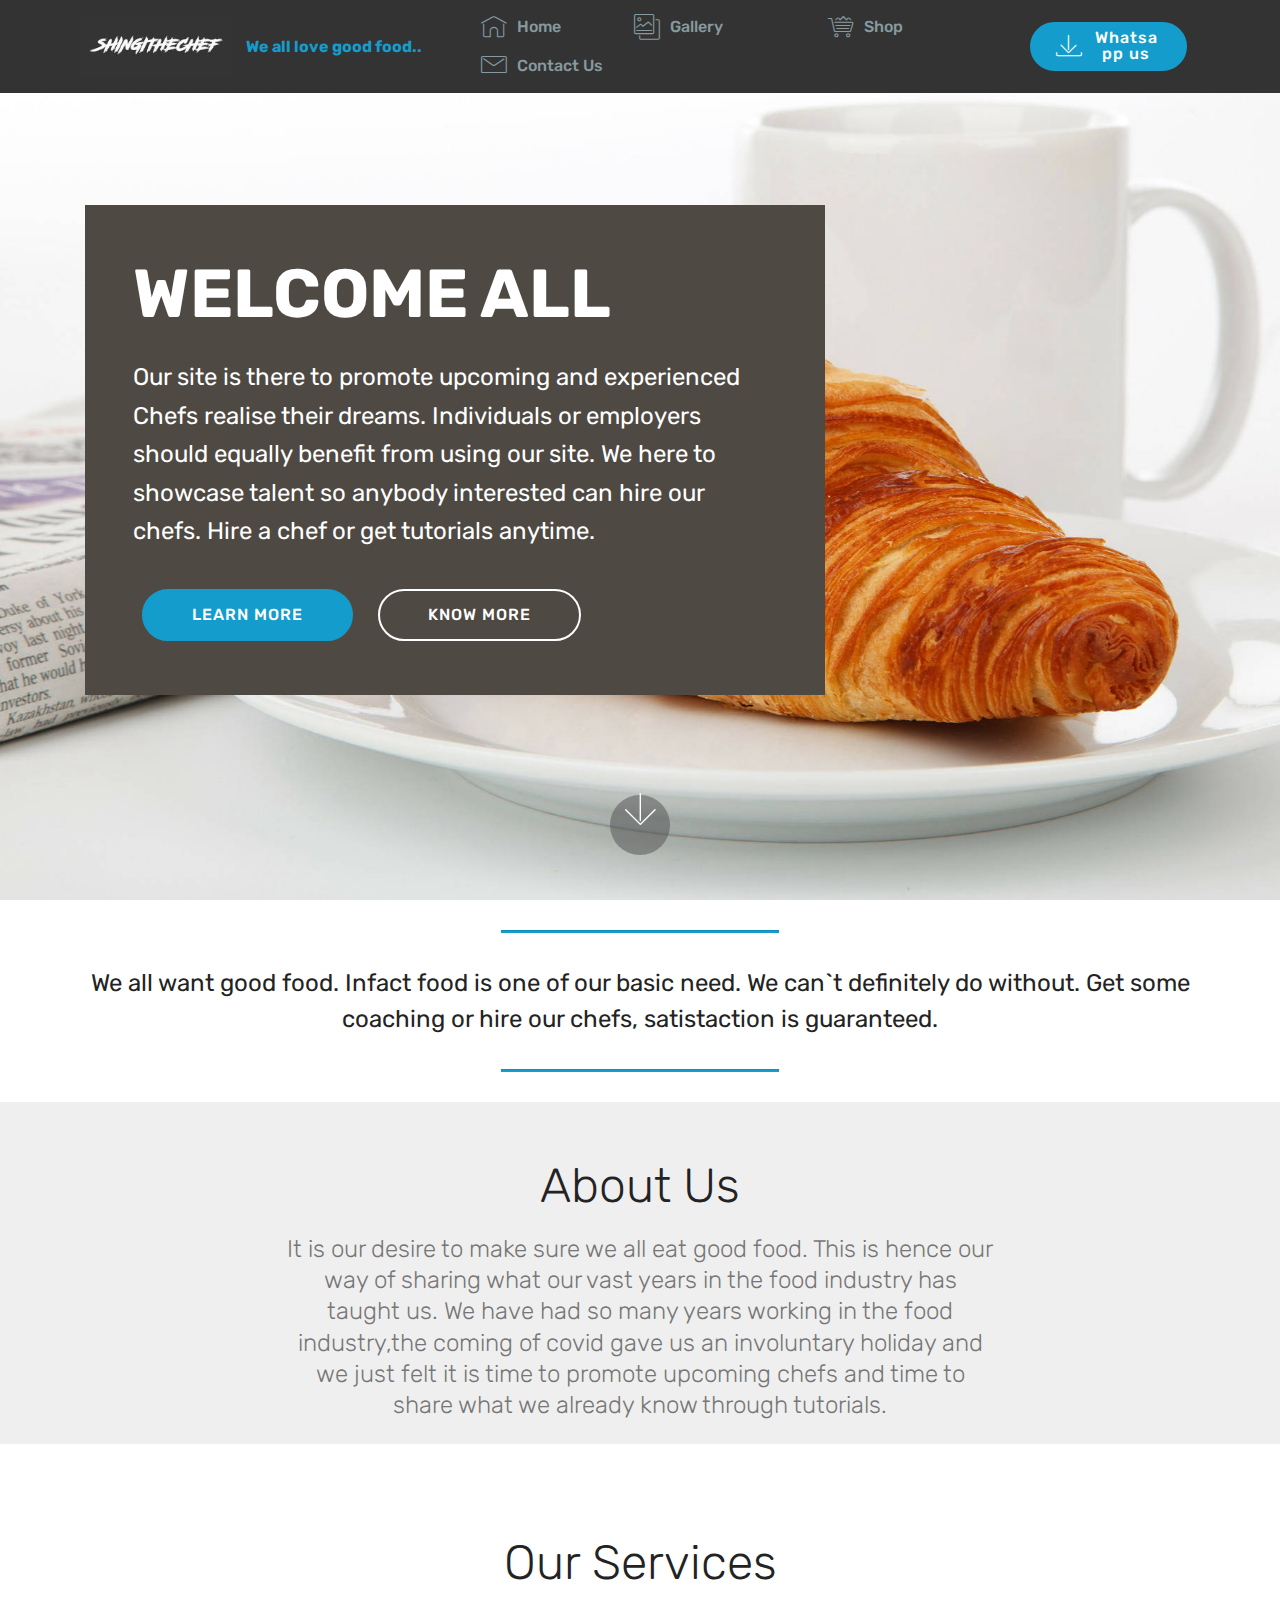
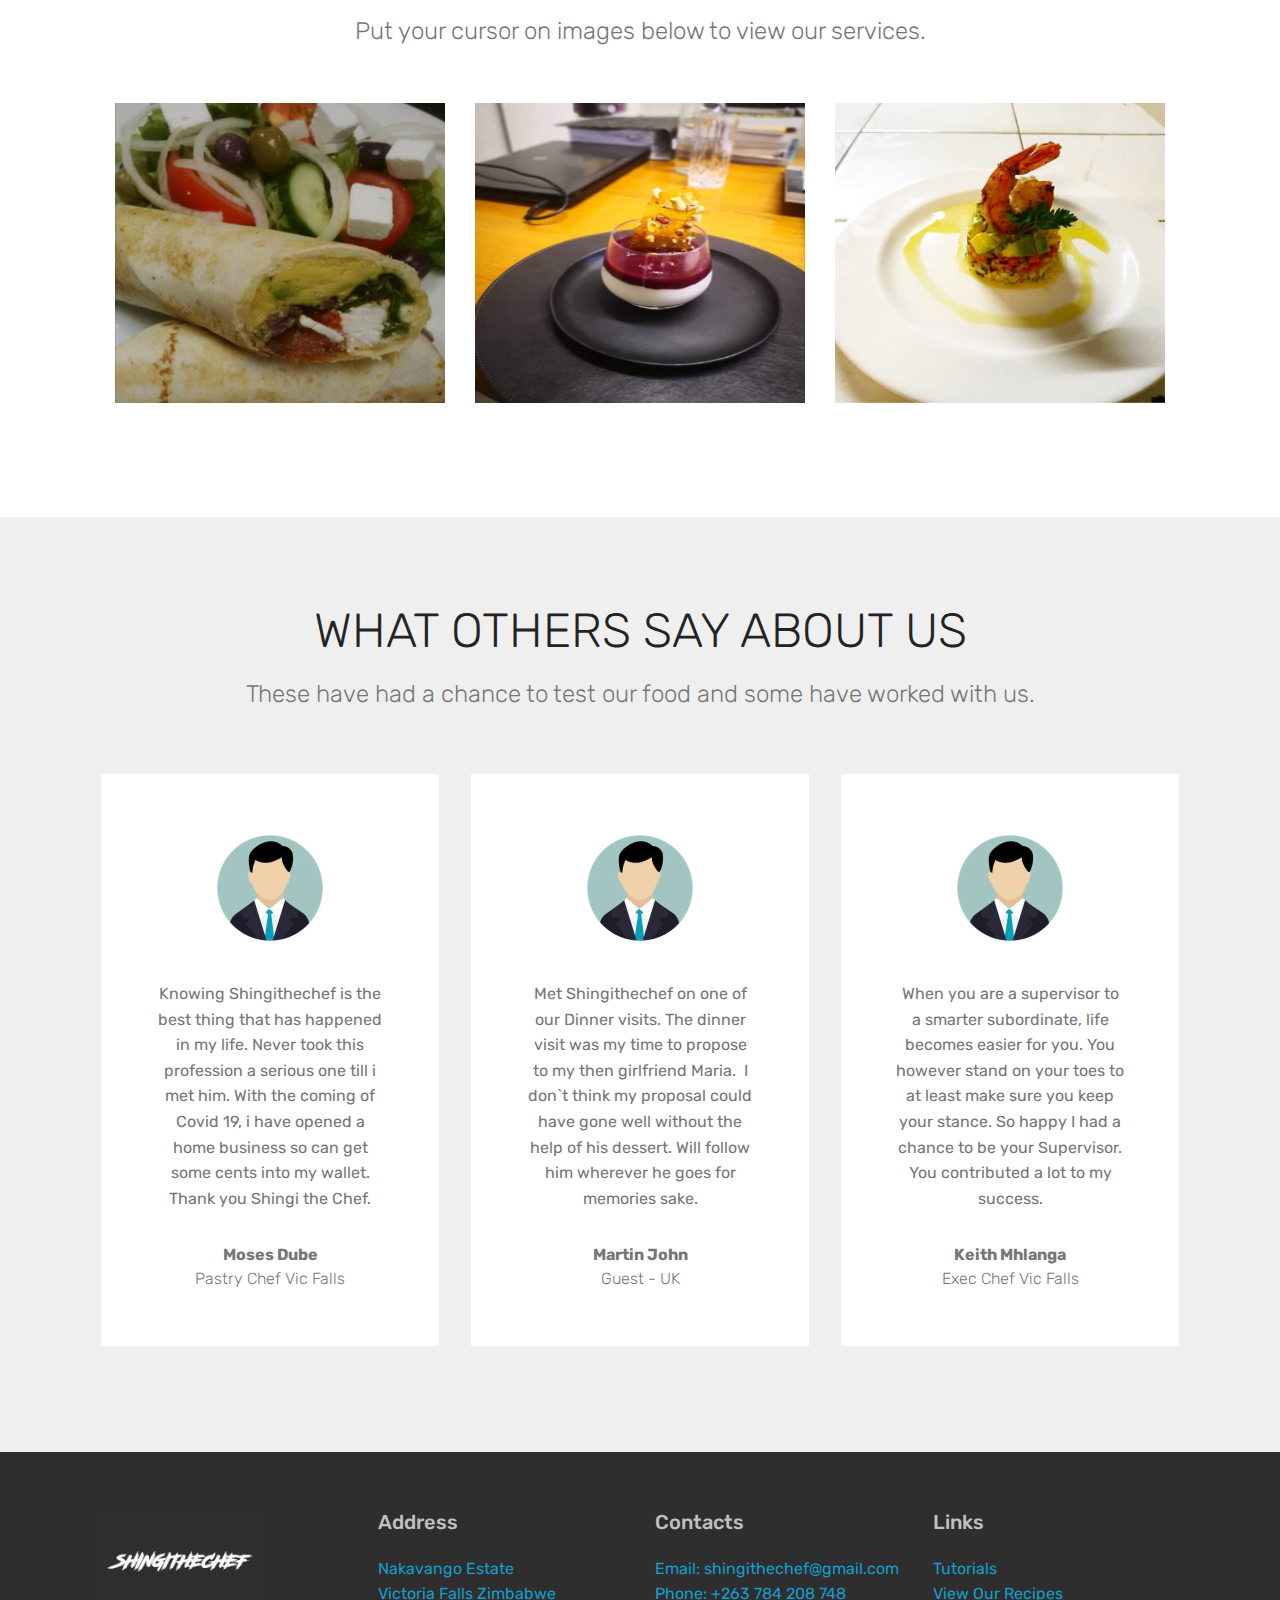
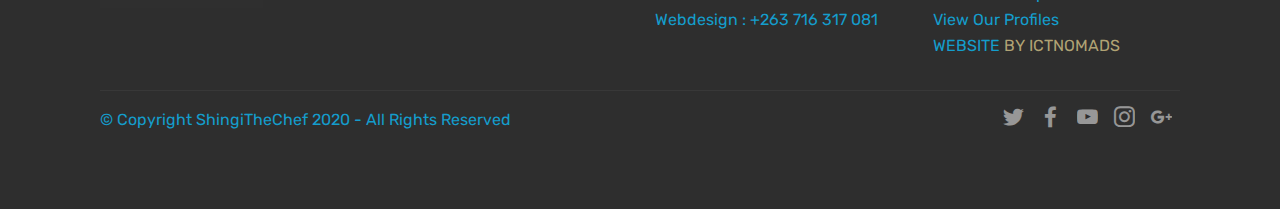
==== index.html @ fac92651 "create github pages" ====
<!DOCTYPE html>
<html  >
<head>
  <!-- Site made with Mobirise Website Builder v4.12.3, https://mobirise.com -->
  <meta charset="UTF-8">
  <meta http-equiv="X-UA-Compatible" content="IE=edge">
  <meta name="generator" content="Mobirise v4.12.3, mobirise.com">
  <meta name="viewport" content="width=device-width, initial-scale=1, minimum-scale=1">
  <link rel="shortcut icon" href="assets/images/logd-212x84.jpg" type="image/x-icon">
  <meta name="description" content="main">
  
  
  <title>Home</title>
  <link rel="stylesheet" href="assets/web/assets/mobirise-icons/mobirise-icons.css">
  <link rel="stylesheet" href="assets/bootstrap/css/bootstrap.min.css">
  <link rel="stylesheet" href="assets/bootstrap/css/bootstrap-grid.min.css">
  <link rel="stylesheet" href="assets/bootstrap/css/bootstrap-reboot.min.css">
  <link rel="stylesheet" href="assets/socicon/css/styles.css">
  <link rel="stylesheet" href="assets/tether/tether.min.css">
  <link rel="stylesheet" href="assets/dropdown/css/style.css">
  <link rel="stylesheet" href="assets/theme/css/style.css">
  <link rel="preload" as="style" href="assets/mobirise/css/mbr-additional.css"><link rel="stylesheet" href="assets/mobirise/css/mbr-additional.css" type="text/css">
  
  
  
</head>
<body>
  <section class="menu cid-s6QiMlqOmC" once="menu" id="menu1-0">

    

    <nav class="navbar navbar-expand beta-menu navbar-dropdown align-items-center navbar-fixed-top navbar-toggleable-sm">
        <button class="navbar-toggler navbar-toggler-right" type="button" data-toggle="collapse" data-target="#navbarSupportedContent" aria-controls="navbarSupportedContent" aria-expanded="false" aria-label="Toggle navigation">
            <div class="hamburger">
                <span></span>
                <span></span>
                <span></span>
                <span></span>
            </div>
        </button>
        <div class="menu-logo">
            <div class="navbar-brand">
                <span class="navbar-logo">
                    <a href="https://www.facebook.com/pg/ShingiTheChef/posts/">
                         <img src="assets/images/logd-212x84.jpg" alt="Mobirise" title="" style="height: 3.8rem;">
                    </a>
                </span>
                <span class="navbar-caption-wrap"><a class="navbar-caption text-primary display-4" href="https://mobirise.co">We all love good food..</a></span>
            </div>
        </div>
        <div class="collapse navbar-collapse" id="navbarSupportedContent">
            <ul class="navbar-nav nav-dropdown" data-app-modern-menu="true"><li class="nav-item"><a class="nav-link link text-warning display-4" href="index.html"><span class="mbri-home mbr-iconfont mbr-iconfont-btn"></span>Home &nbsp; &nbsp; &nbsp; &nbsp; &nbsp; &nbsp;&nbsp;</a></li><li class="nav-item"><a class="nav-link link text-warning display-4" href="Gallery.html"><span class="mbri-photos mbr-iconfont mbr-iconfont-btn"></span>Gallery &nbsp; &nbsp; &nbsp; &nbsp; &nbsp; &nbsp; &nbsp; &nbsp; &nbsp; &nbsp;&nbsp;</a></li><li class="nav-item">
                    <a class="nav-link link text-warning display-4" href="Shop.html"><span class="mbri-cart-full mbr-iconfont mbr-iconfont-btn"></span>
                        Shop &nbsp; &nbsp; &nbsp; &nbsp; &nbsp; &nbsp; &nbsp; &nbsp; &nbsp; &nbsp;&nbsp;</a>
                </li><li class="nav-item">
                    <a class="nav-link link text-warning display-4" href="Contact Us.html"><span class="mbri-letter mbr-iconfont mbr-iconfont-btn"></span>
                        Contact Us</a>
                </li></ul>
            <div class="navbar-buttons mbr-section-btn"><a class="btn btn-sm btn-primary display-4" href="https://wa.me/+263784208748">
                    <span class="mbri-save mbr-iconfont mbr-iconfont-btn "></span>Whatsapp us</a></div>
        </div>
    </nav>
</section>

<section class="engine"><a href="https://mobirise.info/e">how to make a website</a></section><section class="header10 cid-s6Qj3INi2O mbr-fullscreen mbr-parallax-background" id="header10-1">

    

    

    <div class="container">
        <div class="media-container-column mbr-white p-5 align-left col-lg-8 col-md-10">
            <h1 class="mbr-section-title mbr-bold pb-3 mbr-fonts-style display-1">WELCOME ALL</h1>
            
            <p class="mbr-text pb-3 mbr-fonts-style display-5">Our site is there to promote upcoming and experienced Chefs realise their dreams. Individuals or employers should equally benefit from using our site. We here to showcase talent so anybody interested can hire our chefs. Hire a chef or get tutorials anytime.</p>
            <div class="mbr-section-btn"><a class="btn btn-md btn-primary display-4" href="https://www.facebook.com/pg/ShingiTheChef/posts/" target="_blank">LEARN MORE</a>
                <a class="btn btn-md btn-white-outline display-4" href="https://www.instagram.com/p/BvpCIepAfp1/" target="_blank">KNOW MORE</a></div>
        </div>
    </div>

    <div class="mbr-arrow hidden-sm-down" aria-hidden="true">
        <a href="#next">
            <i class="mbri-down mbr-iconfont"></i>
        </a>
    </div>
</section>

<section class="mbr-section article content9 cid-s6QjrTkwqu" id="content9-3">
    
     

    <div class="container">
        <div class="inner-container" style="width: 100%;">
            <hr class="line" style="width: 25%;">
            <div class="section-text align-center mbr-fonts-style display-5">
                    We all want good food. Infact food is one of our basic need. We can`t definitely do without. Get some coaching or hire our chefs, satistaction is guaranteed.</div>
            <hr class="line" style="width: 25%;">
        </div>
        </div>
</section>

<section class="mbr-section content4 cid-s70zQLQ8ia" id="content4-1c">

    

    <div class="container">
        <div class="media-container-row">
            <div class="title col-12 col-md-8">
                <h2 class="align-center pb-3 mbr-fonts-style display-2">About Us</h2>
                <h3 class="mbr-section-subtitle align-center mbr-light mbr-fonts-style display-5">It is our desire to make sure we all eat good food. This is hence our way of sharing what our vast years in the food industry has taught us. We have had so many years working in the food industry,the coming of covid gave us an involuntary holiday and we just felt it is time to promote upcoming chefs and time to share what we already know through tutorials.</h3>
                
            </div>
        </div>
    </div>
</section>

<section class="features15 cid-s6QjS74A1v" id="features15-7">

    

    
    <div class="container">
        <h2 class="mbr-section-title pb-3 align-center mbr-fonts-style display-2">Our Services</h2>
        <h3 class="mbr-section-subtitle display-5 align-center mbr-fonts-style">Put your cursor on images below to view our services.</h3>

        <div class="media-container-row container pt-5 mt-2">

            <div class="col-12 col-md-6 mb-4 col-lg-4">
                <div class="card flip-card p-5 align-center">
                    <div class="card-front card_cont">
                        <img src="assets/images/screenshot-20200808-183312-660x658.jpg" alt="Mobirise" title="">
                    </div>
                    <div class="card_back card_cont">
                        <h4 class="card-title display-5 py-2 mbr-fonts-style">Promoting upcoming Chefs</h4>
                        <p class="mbr-text mbr-fonts-style display-7">We have a database &nbsp;full of resumes/portfolios,CVs and videos showcasing what our Chefs know. Be in touch to get employees or to showcase your dishes. If you have any special food requirements be in touch we will do our best to help.</p>
                    </div>
                </div>
            </div>

            <div class="col-12 col-md-6 mb-4 col-lg-4">
                
                <div class="card flip-card p-5 align-center">
                    <div class="card-front card_cont">
                        <img src="assets/images/screenshot-20200809-2142-720x886.jpg" alt="Mobirise" title="">
                    </div>
                    <div class="card_back card_cont">
                        <h4 class="card-title py-2 mbr-fonts-style display-5"><strong>&nbsp; &nbsp; &nbsp; &nbsp; &nbsp; &nbsp; Tutorials </strong>&nbsp; &nbsp; &nbsp; &nbsp; &nbsp; &nbsp; &nbsp; &nbsp;&nbsp;</h4>
                        <p class="mbr-text mbr-fonts-style display-7">We provide tutorials on how to make best dishes using what you have. Visit our gallery to view some of our &nbsp;tutorials.You interested in anything,remember this is a Chefs Empire we guarantee we have experts in the field.</p>
                    </div>
                </div>
            </div>
            
            <div class="col-12 col-md-6 mb-4 col-lg-4">
                <div class="card flip-card p-5 align-center">
                    <div class="card-front card_cont">
                        <img src="assets/images/screenshot-20200808-182858-720x709.jpg" alt="Mobirise" title="">
                    </div>
                    <div class="card_back card_cont">
                        <h4 class="card-title py-2 mbr-fonts-style display-5">Food information</h4>
                        <p class="mbr-text mbr-fonts-style display-7">You travelling and you not sure what to expect in terms of food,you want to start a food business or you just want some information about food, feel free to contact us. Food unites people and we have partners in most places so we created a reliable information provision source.</p>
                    </div>
                </div> 
            </div>

            
        </div>
</div></section>

<section class="testimonials1 cid-s6QknoBMwO" id="testimonials1-9">

    

    
    <div class="container">
        <div class="media-container-row">
            <div class="title col-12 align-center">
                <h2 class="pb-3 mbr-fonts-style display-2">WHAT OTHERS SAY ABOUT US</h2>
                <h3 class="mbr-section-subtitle mbr-light pb-3 mbr-fonts-style display-5">
                    These have had a chance to test our food and some have worked with us.</h3>
            </div>
        </div>
    </div>

    <div class="container pt-3 mt-2">
        <div class="media-container-row">
            <div class="mbr-testimonial p-3 align-center col-12 col-md-6 col-lg-4">
                <div class="panel-item p-3">
                    <div class="card-block">
                        <div class="testimonial-photo">
                            <img src="assets/images/man-avatar-240x240.jpg" alt="" title="">
                        </div>
                        <p class="mbr-text mbr-fonts-style display-7">Knowing Shingithechef is the best thing that has happened in my life. Never took this profession a serious one till i met him. With the coming of Covid 19, i have opened a home business so can get some cents into my wallet. Thank you Shingi the Chef.</p>
                    </div>
                    <div class="card-footer">
                        <div class="mbr-author-name mbr-bold mbr-fonts-style display-7">Moses Dube</div>
                        <small class="mbr-author-desc mbr-italic mbr-light mbr-fonts-style display-7">Pastry Chef Vic Falls</small>
                    </div>
                </div>
            </div>

            <div class="mbr-testimonial p-3 align-center col-12 col-md-6 col-lg-4">
                <div class="panel-item p-3">
                    <div class="card-block">
                        <div class="testimonial-photo">
                            <img src="assets/images/man-avatar-240x240.jpg" alt="" title="">
                        </div>
                        <p class="mbr-text mbr-fonts-style display-7">Met Shingithechef on one of our Dinner visits. The dinner visit was my time to propose to my then girlfriend Maria. &nbsp;I don`t think my proposal could have gone well without the help of his dessert. Will follow him wherever he goes for memories sake.</p>
                    </div>
                    <div class="card-footer">
                        <div class="mbr-author-name mbr-bold mbr-fonts-style display-7">Martin John</div>
                        <small class="mbr-author-desc mbr-italic mbr-light mbr-fonts-style display-7">
                               Guest - UK</small>
                    </div>
                </div>
            </div>

            <div class="mbr-testimonial p-3 align-center col-12 col-md-6 col-lg-4">
                <div class="panel-item p-3">
                    <div class="card-block">
                        <div class="testimonial-photo">
                            <img src="assets/images/man-avatar-240x240.jpg" alt="" title="">
                        </div>
                        <p class="mbr-text mbr-fonts-style display-7">
                           When you are a supervisor to a smarter subordinate, life becomes easier for you. You however stand on your toes to at least make sure you keep your stance. So happy I had a chance to be your Supervisor. You contributed a lot to my success.</p>
                    </div>
                    <div class="card-footer">
                        <div class="mbr-author-name mbr-bold mbr-fonts-style display-7">
                             Keith Mhlanga</div>
                        <small class="mbr-author-desc mbr-italic mbr-light mbr-fonts-style display-7">
                               Exec Chef Vic Falls</small>
                    </div>
                </div>
            </div>

            

            

            
        </div>
    </div>   
</section>

<section class="cid-s77I1m6Kpq" id="footer1-1j">

    

    

    <div class="container">
        <div class="media-container-row content text-white">
            <div class="col-12 col-md-3">
                <div class="media-wrap">
                    <a href="https://www.instagram.com/p/BvpCIepAfp1/" target="_blank">
                        <img src="assets/images/log2-183x108.jpg" alt="Mobirise" title="">
                    </a>
                </div>
            </div>
            <div class="col-12 col-md-3 mbr-fonts-style display-7">
                <h5 class="pb-3">
                    Address
                </h5>
                <p class="mbr-text">
                    Nakavango Estate &nbsp; &nbsp; &nbsp; &nbsp; &nbsp; &nbsp; &nbsp; &nbsp; &nbsp; &nbsp;&nbsp;<br>Victoria Falls Zimbabwe</p>
            </div>
            <div class="col-12 col-md-3 mbr-fonts-style display-7">
                <h5 class="pb-3">
                    Contacts
                </h5>
                <p class="mbr-text">
                    Email: <a href="mailto:shingithechef@gmail.com">shingithechef@gmail.com</a>
                    <br>Phone: <a href="https://wa.me/+263784208748">+263 784 208 748</a><br>Webdesign : <a href="https://wa.me/+263716317081">+263 716 317 081</a></p>
            </div>
            <div class="col-12 col-md-3 mbr-fonts-style display-7">
                <h5 class="pb-3">
                    Links
                </h5>
                <p class="mbr-text">Tutorials&nbsp;<br><a href="https://www.instagram.com/p/BvpCIepAfp1/" target="_blank">View Our Recipes</a><br><a href="https://www.instagram.com/p/BvpCIepAfp1/" target="_blank">View Our Profiles</a><br><a href="https://www.instagram.com/p/BvpCIepAfp1/" target="_blank">W</a>EBSITE <a href="https://sites.google.com/view/ictnomads/home" target="_blank" class="text-danger">BY ICTNOMADS</a></p>
            </div>
        </div>
        <div class="footer-lower">
            <div class="media-container-row">
                <div class="col-sm-12">
                    <hr>
                </div>
            </div>
            <div class="media-container-row mbr-white">
                <div class="col-sm-6 copyright">
                    <p class="mbr-text mbr-fonts-style display-7">
                        © Copyright ShingiTheChef 2020 - All Rights Reserved
                    </p>
                </div>
                <div class="col-md-6">
                    <div class="social-list align-right">
                        <div class="soc-item">
                            <a href="https://twitter.com/mobirise" target="_blank">
                                <span class="socicon-twitter socicon mbr-iconfont mbr-iconfont-social"></span>
                            </a>
                        </div>
                        <div class="soc-item">
                            <a href="https://www.facebook.com/pg/ShingiTheChef/posts/" target="_blank">
                                <span class="mbr-iconfont mbr-iconfont-social socicon-facebook socicon"></span>
                            </a>
                        </div>
                        <div class="soc-item">
                            <a href="https://www.youtube.com/" target="_blank">
                                <span class="mbr-iconfont mbr-iconfont-social socicon-youtube socicon"></span>
                            </a>
                        </div>
                        <div class="soc-item">
                            <a href="https://www.instagram.com/p/BvpCIepAfp1/" target="_blank">
                                <span class="mbr-iconfont mbr-iconfont-social socicon-instagram socicon"></span>
                            </a>
                        </div>
                        <div class="soc-item">
                            <a href="https://plus.google.com/" target="_blank">
                                <span class="mbr-iconfont mbr-iconfont-social socicon-googleplus socicon"></span>
                            </a>
                        </div>
                        
                    </div>
                </div>
            </div>
        </div>
    </div>
</section>


  <script src="assets/web/assets/jquery/jquery.min.js"></script>
  <script src="assets/popper/popper.min.js"></script>
  <script src="assets/bootstrap/js/bootstrap.min.js"></script>
  <script src="assets/smoothscroll/smooth-scroll.js"></script>
  <script src="assets/tether/tether.min.js"></script>
  <script src="assets/touchswipe/jquery.touch-swipe.min.js"></script>
  <script src="assets/parallax/jarallax.min.js"></script>
  <script src="assets/mbr-flip-card/mbr-flip-card.js"></script>
  <script src="assets/dropdown/js/nav-dropdown.js"></script>
  <script src="assets/dropdown/js/navbar-dropdown.js"></script>
  <script src="assets/theme/js/script.js"></script>
  
  
</body>
</html>
---- assets/web/assets/mobirise-icons/mobirise-icons.css ----
@font-face {
  font-family: 'MobiriseIcons';
  src:  url('mobirise-icons.eot?spat4u');
  src:  url('mobirise-icons.eot?spat4u#iefix') format('embedded-opentype'),
    url('mobirise-icons.ttf?spat4u') format('truetype'),
    url('mobirise-icons.woff?spat4u') format('woff'),
    url('mobirise-icons.svg?spat4u#MobiriseIcons') format('svg');
  font-weight: normal;
  font-style: normal;
  font-display: swap;
}

[class^="mbri-"], [class*=" mbri-"] {
  /* use !important to prevent issues with browser extensions that change fonts */
  font-family: MobiriseIcons !important;
  speak: none;
  font-style: normal;
  font-weight: normal;
  font-variant: normal;
  text-transform: none;
  line-height: 1;

  /* Better Font Rendering =========== */
  -webkit-font-smoothing: antialiased;
  -moz-osx-font-smoothing: grayscale;
}

.mbri-add-submenu:before {
  content: "\e900";
}
.mbri-alert:before {
  content: "\e901";
}
.mbri-align-center:before {
  content: "\e902";
}
.mbri-align-justify:before {
  content: "\e903";
}
.mbri-align-left:before {
  content: "\e904";
}
.mbri-align-right:before {
  content: "\e905";
}
.mbri-android:before {
  content: "\e906";
}
.mbri-apple:before {
  content: "\e907";
}
.mbri-arrow-down:before {
  content: "\e908";
}
.mbri-arrow-next:before {
  content: "\e909";
}
.mbri-arrow-prev:before {
  content: "\e90a";
}
.mbri-arrow-up:before {
  content: "\e90b";
}
.mbri-bold:before {
  content: "\e90c";
}
.mbri-bookmark:before {
  content: "\e90d";
}
.mbri-bootstrap:before {
  content: "\e90e";
}
.mbri-briefcase:before {
  content: "\e90f";
}
.mbri-browse:before {
  content: "\e910";
}
.mbri-bulleted-list:before {
  content: "\e911";
}
.mbri-calendar:before {
  content: "\e912";
}
.mbri-camera:before {
  content: "\e913";
}
.mbri-cart-add:before {
  content: "\e914";
}
.mbri-cart-full:before {
  content: "\e915";
}
.mbri-cash:before {
  content: "\e916";
}
.mbri-change-style:before {
  content: "\e917";
}
.mbri-chat:before {
  content: "\e918";
}
.mbri-clock:before {
  content: "\e919";
}
.mbri-close:before {
  content: "\e91a";
}
.mbri-cloud:before {
  content: "\e91b";
}
.mbri-code:before {
  content: "\e91c";
}
.mbri-contact-form:before {
  content: "\e91d";
}
.mbri-credit-card:before {
  content: "\e91e";
}
.mbri-cursor-click:before {
  content: "\e91f";
}
.mbri-cust-feedback:before {
  content: "\e920";
}
.mbri-database:before {
  content: "\e921";
}
.mbri-delivery:before {
  content: "\e922";
}
.mbri-desktop:before {
  content: "\e923";
}
.mbri-devices:before {
  content: "\e924";
}
.mbri-down:before {
  content: "\e925";
}
.mbri-download:before {
  content: "\e989";
}
.mbri-drag-n-drop:before {
  content: "\e927";
}
.mbri-drag-n-drop2:before {
  content: "\e928";
}
.mbri-edit:before {
  content: "\e929";
}
.mbri-edit2:before {
  content: "\e92a";
}
.mbri-error:before {
  content: "\e92b";
}
.mbri-extension:before {
  content: "\e92c";
}
.mbri-features:before {
  content: "\e92d";
}
.mbri-file:before {
  content: "\e92e";
}
.mbri-flag:before {
  content: "\e92f";
}
.mbri-folder:before {
  content: "\e930";
}
.mbri-gift:before {
  content: "\e931";
}
.mbri-github:before {
  content: "\e932";
}
.mbri-globe:before {
  content: "\e933";
}
.mbri-globe-2:before {
  content: "\e934";
}
.mbri-growing-chart:before {
  content: "\e935";
}
.mbri-hearth:before {
  content: "\e936";
}
.mbri-help:before {
  content: "\e937";
}
.mbri-home:before {
  content: "\e938";
}
.mbri-hot-cup:before {
  content: "\e939";
}
.mbri-idea:before {
  content: "\e93a";
}
.mbri-image-gallery:before {
  content: "\e93b";
}
.mbri-image-slider:before {
  content: "\e93c";
}
.mbri-info:before {
  content: "\e93d";
}
.mbri-italic:before {
  content: "\e93e";
}
.mbri-key:before {
  content: "\e93f";
}
.mbri-laptop:before {
  content: "\e940";
}
.mbri-layers:before {
  content: "\e941";
}
.mbri-left-right:before {
  content: "\e942";
}
.mbri-left:before {
  content: "\e943";
}
.mbri-letter:before {
  content: "\e944";
}
.mbri-like:before {
  content: "\e945";
}
.mbri-link:before {
  content: "\e946";
}
.mbri-lock:before {
  content: "\e947";
}
.mbri-login:before {
  content: "\e948";
}
.mbri-logout:before {
  content: "\e949";
}
.mbri-magic-stick:before {
  content: "\e94a";
}
.mbri-map-pin:before {
  content: "\e94b";
}
.mbri-menu:before {
  content: "\e94c";
}
.mbri-mobile:before {
  content: "\e94d";
}
.mbri-mobile2:before {
  content: "\e94e";
}
.mbri-mobirise:before {
  content: "\e94f";
}
.mbri-more-horizontal:before {
  content: "\e950";
}
.mbri-more-vertical:before {
  content: "\e951";
}
.mbri-music:before {
  content: "\e952";
}
.mbri-new-file:before {
  content: "\e953";
}
.mbri-numbered-list:before {
  content: "\e954";
}
.mbri-opened-folder:before {
  content: "\e955";
}
.mbri-pages:before {
  content: "\e956";
}
.mbri-paper-plane:before {
  content: "\e957";
}
.mbri-paperclip:before {
  content: "\e958";
}
.mbri-photo:before {
  content: "\e959";
}
.mbri-photos:before {
  content: "\e95a";
}
.mbri-pin:before {
  content: "\e95b";
}
.mbri-play:before {
  content: "\e95c";
}
.mbri-plus:before {
  content: "\e95d";
}
.mbri-preview:before {
  content: "\e95e";
}
.mbri-print:before {
  content: "\e95f";
}
.mbri-protect:before {
  content: "\e960";
}
.mbri-question:before {
  content: "\e961";
}
.mbri-quote-left:before {
  content: "\e962";
}
.mbri-quote-right:before {
  content: "\e963";
}
.mbri-refresh:before {
  content: "\e964";
}
.mbri-responsive:before {
  content: "\e965";
}
.mbri-right:before {
  content: "\e966";
}
.mbri-rocket:before {
  content: "\e967";
}
.mbri-sad-face:before {
  content: "\e968";
}
.mbri-sale:before {
  content: "\e969";
}
.mbri-save:before {
  content: "\e96a";
}
.mbri-search:before {
  content: "\e96b";
}
.mbri-setting:before {
  content: "\e96c";
}
.mbri-setting2:before {
  content: "\e96d";
}
.mbri-setting3:before {
  content: "\e96e";
}
.mbri-share:before {
  content: "\e96f";
}
.mbri-shopping-bag:before {
  content: "\e970";
}
.mbri-shopping-basket:before {
  content: "\e971";
}
.mbri-shopping-cart:before {
  content: "\e972";
}
.mbri-sites:before {
  content: "\e973";
}
.mbri-smile-face:before {
  content: "\e974";
}
.mbri-speed:before {
  content: "\e975";
}
.mbri-star:before {
  content: "\e976";
}
.mbri-success:before {
  content: "\e977";
}
.mbri-sun:before {
  content: "\e978";
}
.mbri-sun2:before {
  content: "\e979";
}
.mbri-tablet:before {
  content: "\e97a";
}
.mbri-tablet-vertical:before {
  content: "\e97b";
}
.mbri-target:before {
  content: "\e97c";
}
.mbri-timer:before {
  content: "\e97d";
}
.mbri-to-ftp:before {
  content: "\e97e";
}
.mbri-to-local-drive:before {
  content: "\e97f";
}
.mbri-touch-swipe:before {
  content: "\e980";
}
.mbri-touch:before {
  content: "\e981";
}
.mbri-trash:before {
  content: "\e982";
}
.mbri-underline:before {
  content: "\e983";
}
.mbri-unlink:before {
  content: "\e984";
}
.mbri-unlock:before {
  content: "\e985";
}
.mbri-up-down:before {
  content: "\e986";
}
.mbri-up:before {
  content: "\e987";
}
.mbri-update:before {
  content: "\e988";
}
.mbri-upload:before {
 content: "\e926"; 
}
.mbri-user:before {
  content: "\e98a";
}
.mbri-user2:before {
  content: "\e98b";
}
.mbri-users:before {
  content: "\e98c";
}
.mbri-video:before {
  content: "\e98d";
}
.mbri-video-play:before {
  content: "\e98e";
}
.mbri-watch:before {
  content: "\e98f";
}
.mbri-website-theme:before {
  content: "\e990";
}
.mbri-wifi:before {
  content: "\e991";
}
.mbri-windows:before {
  content: "\e992";
}
.mbri-zoom-out:before {
  content: "\e993";
}
.mbri-redo:before {
  content: "\e994";
}
.mbri-undo:before {
  content: "\e995";
}
---- assets/socicon/css/styles.css ----
@charset "UTF-8";

@font-face {
  font-family: 'Socicon';
  src:  url('../fonts/socicon.eot');
  src:  url('../fonts/socicon.eot?#iefix') format('embedded-opentype'),
    url('../fonts/socicon.woff2') format('woff2'),
    url('../fonts/socicon.ttf') format('truetype'),
    url('../fonts/socicon.woff') format('woff'),
    url('../fonts/socicon.svg#socicon') format('svg');
  font-weight: normal;
  font-style: normal;
}

[data-icon]:before {
  font-family: "socicon" !important;
  content: attr(data-icon);
  font-style: normal !important;
  font-weight: normal !important;
  font-variant: normal !important;
  text-transform: none !important;
  speak: none;
  line-height: 1;
  -webkit-font-smoothing: antialiased;
  -moz-osx-font-smoothing: grayscale;
}

[class^="socicon-"], [class*=" socicon-"] {
  /* use !important to prevent issues with browser extensions that change fonts */
  font-family: 'Socicon' !important;
  speak: none;
  font-style: normal;
  font-weight: normal;
  font-variant: normal;
  text-transform: none;
  line-height: 1;

  /* Better Font Rendering =========== */
  -webkit-font-smoothing: antialiased;
  -moz-osx-font-smoothing: grayscale;
}

.socicon-eitaa:before {
  content: "\e97c";
}
.socicon-soroush:before {
  content: "\e97d";
}
.socicon-bale:before {
  content: "\e97e";
}
.socicon-zazzle:before {
  content: "\e97b";
}
.socicon-society6:before {
  content: "\e97a";
}
.socicon-redbubble:before {
  content: "\e979";
}
.socicon-avvo:before {
  content: "\e978";
}
.socicon-stitcher:before {
  content: "\e977";
}
.socicon-googlehangouts:before {
  content: "\e974";
}
.socicon-dlive:before {
  content: "\e975";
}
.socicon-vsco:before {
  content: "\e976";
}
.socicon-flipboard:before {
  content: "\e973";
}
.socicon-ubuntu:before {
  content: "\e958";
}
.socicon-artstation:before {
  content: "\e959";
}
.socicon-invision:before {
  content: "\e95a";
}
.socicon-torial:before {
  content: "\e95b";
}
.socicon-collectorz:before {
  content: "\e95c";
}
.socicon-seenthis:before {
  content: "\e95d";
}
.socicon-googleplaymusic:before {
  content: "\e95e";
}
.socicon-debian:before {
  content: "\e95f";
}
.socicon-filmfreeway:before {
  content: "\e960";
}
.socicon-gnome:before {
  content: "\e961";
}
.socicon-itchio:before {
  content: "\e962";
}
.socicon-jamendo:before {
  content: "\e963";
}
.socicon-mix:before {
  content: "\e964";
}
.socicon-sharepoint:before {
  content: "\e965";
}
.socicon-tinder:before {
  content: "\e966";
}
.socicon-windguru:before {
  content: "\e967";
}
.socicon-cdbaby:before {
  content: "\e968";
}
.socicon-elementaryos:before {
  content: "\e969";
}
.socicon-stage32:before {
  content: "\e96a";
}
.socicon-tiktok:before {
  content: "\e96b";
}
.socicon-gitter:before {
  content: "\e96c";
}
.socicon-letterboxd:before {
  content: "\e96d";
}
.socicon-threema:before {
  content: "\e96e";
}
.socicon-splice:before {
  content: "\e96f";
}
.socicon-metapop:before {
  content: "\e970";
}
.socicon-naver:before {
  content: "\e971";
}
.socicon-remote:before {
  content: "\e972";
}
.socicon-internet:before {
  content: "\e957";
}
.socicon-moddb:before {
  content: "\e94b";
}
.socicon-indiedb:before {
  content: "\e94c";
}
.socicon-traxsource:before {
  content: "\e94d";
}
.socicon-gamefor:before {
  content: "\e94e";
}
.socicon-pixiv:before {
  content: "\e94f";
}
.socicon-myanimelist:before {
  content: "\e950";
}
.socicon-blackberry:before {
  content: "\e951";
}
.socicon-wickr:before {
  content: "\e952";
}
.socicon-spip:before {
  content: "\e953";
}
.socicon-napster:before {
  content: "\e954";
}
.socicon-beatport:before {
  content: "\e955";
}
.socicon-hackerone:before {
  content: "\e956";
}
.socicon-hackernews:before {
  content: "\e946";
}
.socicon-smashwords:before {
  content: "\e947";
}
.socicon-kobo:before {
  content: "\e948";
}
.socicon-bookbub:before {
  content: "\e949";
}
.socicon-mailru:before {
  content: "\e94a";
}
.socicon-gitlab:before {
  content: "\e945";
}
.socicon-instructables:before {
  content: "\e944";
}
.socicon-portfolio:before {
  content: "\e943";
}
.socicon-codered:before {
  content: "\e940";
}
.socicon-origin:before {
  content: "\e941";
}
.socicon-nextdoor:before {
  content: "\e942";
}
.socicon-udemy:before {
  content: "\e93f";
}
.socicon-livemaster:before {
  content: "\e93e";
}
.socicon-crunchbase:before {
  content: "\e93b";
}
.socicon-homefy:before {
  content: "\e93c";
}
.socicon-calendly:before {
  content: "\e93d";
}
.socicon-realtor:before {
  content: "\e90f";
}
.socicon-tidal:before {
  content: "\e910";
}
.socicon-qobuz:before {
  content: "\e911";
}
.socicon-natgeo:before {
  content: "\e912";
}
.socicon-mastodon:before {
  content: "\e913";
}
.socicon-unsplash:before {
  content: "\e914";
}
.socicon-homeadvisor:before {
  content: "\e915";
}
.socicon-angieslist:before {
  content: "\e916";
}
.socicon-codepen:before {
  content: "\e917";
}
.socicon-slack:before {
  content: "\e918";
}
.socicon-openaigym:before {
  content: "\e919";
}
.socicon-logmein:before {
  content: "\e91a";
}
.socicon-fiverr:before {
  content: "\e91b";
}
.socicon-gotomeeting:before {
  content: "\e91c";
}
.socicon-aliexpress:before {
  content: "\e91d";
}
.socicon-guru:before {
  content: "\e91e";
}
.socicon-appstore:before {
  content: "\e91f";
}
.socicon-homes:before {
  content: "\e920";
}
.socicon-zoom:before {
  content: "\e921";
}
.socicon-alibaba:before {
  content: "\e922";
}
.socicon-craigslist:before {
  content: "\e923";
}
.socicon-wix:before {
  content: "\e924";
}
.socicon-redfin:before {
  content: "\e925";
}
.socicon-googlecalendar:before {
  content: "\e926";
}
.socicon-shopify:before {
  content: "\e927";
}
.socicon-freelancer:before {
  content: "\e928";
}
.socicon-seedrs:before {
  content: "\e929";
}
.socicon-bing:before {
  content: "\e92a";
}
.socicon-doodle:before {
  content: "\e92b";
}
.socicon-bonanza:before {
  content: "\e92c";
}
.socicon-squarespace:before {
  content: "\e92d";
}
.socicon-toptal:before {
  content: "\e92e";
}
.socicon-gust:before {
  content: "\e92f";
}
.socicon-ask:before {
  content: "\e930";
}
.socicon-trulia:before {
  content: "\e931";
}
.socicon-loomly:before {
  content: "\e932";
}
.socicon-ghost:before {
  content: "\e933";
}
.socicon-upwork:before {
  content: "\e934";
}
.socicon-fundable:before {
  content: "\e935";
}
.socicon-booking:before {
  content: "\e936";
}
.socicon-googlemaps:before {
  content: "\e937";
}
.socicon-zillow:before {
  content: "\e938";
}
.socicon-niconico:before {
  content: "\e939";
}
.socicon-toneden:before {
  content: "\e93a";
}
.socicon-augment:before {
  content: "\e908";
}
.socicon-bitbucket:before {
  content: "\e909";
}
.socicon-fyuse:before {
  content: "\e90a";
}
.socicon-yt-gaming:before {
  content: "\e90b";
}
.socicon-sketchfab:before {
  content: "\e90c";
}
.socicon-mobcrush:before {
  content: "\e90d";
}
.socicon-microsoft:before {
  content: "\e90e";
}
.socicon-pandora:before {
  content: "\e907";
}
.socicon-messenger:before {
  content: "\e906";
}
.socicon-gamewisp:before {
  content: "\e905";
}
.socicon-bloglovin:before {
  content: "\e904";
}
.socicon-tunein:before {
  content: "\e903";
}
.socicon-gamejolt:before {
  content: "\e901";
}
.socicon-trello:before {
  content: "\e902";
}
.socicon-spreadshirt:before {
  content: "\e900";
}
.socicon-500px:before {
  content: "\e000";
}
.socicon-8tracks:before {
  content: "\e001";
}
.socicon-airbnb:before {
  content: "\e002";
}
.socicon-alliance:before {
  content: "\e003";
}
.socicon-amazon:before {
  content: "\e004";
}
.socicon-amplement:before {
  content: "\e005";
}
.socicon-android:before {
  content: "\e006";
}
.socicon-angellist:before {
  content: "\e007";
}
.socicon-apple:before {
  content: "\e008";
}
.socicon-appnet:before {
  content: "\e009";
}
.socicon-baidu:before {
  content: "\e00a";
}
.socicon-bandcamp:before {
  content: "\e00b";
}
.socicon-battlenet:before {
  content: "\e00c";
}
.socicon-mixer:before {
  content: "\e00d";
}
.socicon-bebee:before {
  content: "\e00e";
}
.socicon-bebo:before {
  content: "\e00f";
}
.socicon-behance:before {
  content: "\e010";
}
.socicon-blizzard:before {
  content: "\e011";
}
.socicon-blogger:before {
  content: "\e012";
}
.socicon-buffer:before {
  content: "\e013";
}
.socicon-chrome:before {
  content: "\e014";
}
.socicon-coderwall:before {
  content: "\e015";
}
.socicon-curse:before {
  content: "\e016";
}
.socicon-dailymotion:before {
  content: "\e017";
}
.socicon-deezer:before {
  content: "\e018";
}
.socicon-delicious:before {
  content: "\e019";
}
.socicon-deviantart:before {
  content: "\e01a";
}
.socicon-diablo:before {
  content: "\e01b";
}
.socicon-digg:before {
  content: "\e01c";
}
.socicon-discord:before {
  content: "\e01d";
}
.socicon-disqus:before {
  content: "\e01e";
}
.socicon-douban:before {
  content: "\e01f";
}
.socicon-draugiem:before {
  content: "\e020";
}
.socicon-dribbble:before {
  content: "\e021";
}
.socicon-drupal:before {
  content: "\e022";
}
.socicon-ebay:before {
  content: "\e023";
}
.socicon-ello:before {
  content: "\e024";
}
.socicon-endomodo:before {
  content: "\e025";
}
.socicon-envato:before {
  content: "\e026";
}
.socicon-etsy:before {
  content: "\e027";
}
.socicon-facebook:before {
  content: "\e028";
}
.socicon-feedburner:before {
  content: "\e029";
}
.socicon-filmweb:before {
  content: "\e02a";
}
.socicon-firefox:before {
  content: "\e02b";
}
.socicon-flattr:before {
  content: "\e02c";
}
.socicon-flickr:before {
  content: "\e02d";
}
.socicon-formulr:before {
  content: "\e02e";
}
.socicon-forrst:before {
  content: "\e02f";
}
.socicon-foursquare:before {
  content: "\e030";
}
.socicon-friendfeed:before {
  content: "\e031";
}
.socicon-github:before {
  content: "\e032";
}
.socicon-goodreads:before {
  content: "\e033";
}
.socicon-google:before {
  content: "\e034";
}
.socicon-googlescholar:before {
  content: "\e035";
}
.socicon-googlegroups:before {
  content: "\e036";
}
.socicon-googlephotos:before {
  content: "\e037";
}
.socicon-googleplus:before {
  content: "\e038";
}
.socicon-grooveshark:before {
  content: "\e039";
}
.socicon-hackerrank:before {
  content: "\e03a";
}
.socicon-hearthstone:before {
  content: "\e03b";
}
.socicon-hellocoton:before {
  content: "\e03c";
}
.socicon-heroes:before {
  content: "\e03d";
}
.socicon-smashcast:before {
  content: "\e03e";
}
.socicon-horde:before {
  content: "\e03f";
}
.socicon-houzz:before {
  content: "\e040";
}
.socicon-icq:before {
  content: "\e041";
}
.socicon-identica:before {
  content: "\e042";
}
.socicon-imdb:before {
  content: "\e043";
}
.socicon-instagram:before {
  content: "\e044";
}
.socicon-issuu:before {
  content: "\e045";
}
.socicon-istock:before {
  content: "\e046";
}
.socicon-itunes:before {
  content: "\e047";
}
.socicon-keybase:before {
  content: "\e048";
}
.socicon-lanyrd:before {
  content: "\e049";
}
.socicon-lastfm:before {
  content: "\e04a";
}
.socicon-line:before {
  content: "\e04b";
}
.socicon-linkedin:before {
  content: "\e04c";
}
.socicon-livejournal:before {
  content: "\e04d";
}
.socicon-lyft:before {
  content: "\e04e";
}
.socicon-macos:before {
  content: "\e04f";
}
.socicon-mail:before {
  content: "\e050";
}
.socicon-medium:before {
  content: "\e051";
}
.socicon-meetup:before {
  content: "\e052";
}
.socicon-mixcloud:before {
  content: "\e053";
}
.socicon-modelmayhem:before {
  content: "\e054";
}
.socicon-mumble:before {
  content: "\e055";
}
.socicon-myspace:before {
  content: "\e056";
}
.socicon-newsvine:before {
  content: "\e057";
}
.socicon-nintendo:before {
  content: "\e058";
}
.socicon-npm:before {
  content: "\e059";
}
.socicon-odnoklassniki:before {
  content: "\e05a";
}
.socicon-openid:before {
  content: "\e05b";
}
.socicon-opera:before {
  content: "\e05c";
}
.socicon-outlook:before {
  content: "\e05d";
}
.socicon-overwatch:before {
  content: "\e05e";
}
.socicon-patreon:before {
  content: "\e05f";
}
.socicon-paypal:before {
  content: "\e060";
}
.socicon-periscope:before {
  content: "\e061";
}
.socicon-persona:before {
  content: "\e062";
}
.socicon-pinterest:before {
  content: "\e063";
}
.socicon-play:before {
  content: "\e064";
}
.socicon-player:before {
  content: "\e065";
}
.socicon-playstation:before {
  content: "\e066";
}
.socicon-pocket:before {
  content: "\e067";
}
.socicon-qq:before {
  content: "\e068";
}
.socicon-quora:before {
  content: "\e069";
}
.socicon-raidcall:before {
  content: "\e06a";
}
.socicon-ravelry:before {
  content: "\e06b";
}
.socicon-reddit:before {
  content: "\e06c";
}
.socicon-renren:before {
  content: "\e06d";
}
.socicon-researchgate:before {
  content: "\e06e";
}
.socicon-residentadvisor:before {
  content: "\e06f";
}
.socicon-reverbnation:before {
  content: "\e070";
}
.socicon-rss:before {
  content: "\e071";
}
.socicon-sharethis:before {
  content: "\e072";
}
.socicon-skype:before {
  content: "\e073";
}
.socicon-slideshare:before {
  content: "\e074";
}
.socicon-smugmug:before {
  content: "\e075";
}
.socicon-snapchat:before {
  content: "\e076";
}
.socicon-songkick:before {
  content: "\e077";
}
.socicon-soundcloud:before {
  content: "\e078";
}
.socicon-spotify:before {
  content: "\e079";
}
.socicon-stackexchange:before {
  content: "\e07a";
}
.socicon-stackoverflow:before {
  content: "\e07b";
}
.socicon-starcraft:before {
  content: "\e07c";
}
.socicon-stayfriends:before {
  content: "\e07d";
}
.socicon-steam:before {
  content: "\e07e";
}
.socicon-storehouse:before {
  content: "\e07f";
}
.socicon-strava:before {
  content: "\e080";
}
.socicon-streamjar:before {
  content: "\e081";
}
.socicon-stumbleupon:before {
  content: "\e082";
}
.socicon-swarm:before {
  content: "\e083";
}
.socicon-teamspeak:before {
  content: "\e084";
}
.socicon-teamviewer:before {
  content: "\e085";
}
.socicon-technorati:before {
  content: "\e086";
}
.socicon-telegram:before {
  content: "\e087";
}
.socicon-tripadvisor:before {
  content: "\e088";
}
.socicon-tripit:before {
  content: "\e089";
}
.socicon-triplej:before {
  content: "\e08a";
}
.socicon-tumblr:before {
  content: "\e08b";
}
.socicon-twitch:before {
  content: "\e08c";
}
.socicon-twitter:before {
  content: "\e08d";
}
.socicon-uber:before {
  content: "\e08e";
}
.socicon-ventrilo:before {
  content: "\e08f";
}
.socicon-viadeo:before {
  content: "\e090";
}
.socicon-viber:before {
  content: "\e091";
}
.socicon-viewbug:before {
  content: "\e092";
}
.socicon-vimeo:before {
  content: "\e093";
}
.socicon-vine:before {
  content: "\e094";
}
.socicon-vkontakte:before {
  content: "\e095";
}
.socicon-warcraft:before {
  content: "\e096";
}
.socicon-wechat:before {
  content: "\e097";
}
.socicon-weibo:before {
  content: "\e098";
}
.socicon-whatsapp:before {
  content: "\e099";
}
.socicon-wikipedia:before {
  content: "\e09a";
}
.socicon-windows:before {
  content: "\e09b";
}
.socicon-wordpress:before {
  content: "\e09c";
}
.socicon-wykop:before {
  content: "\e09d";
}
.socicon-xbox:before {
  content: "\e09e";
}
.socicon-xing:before {
  content: "\e09f";
}
.socicon-yahoo:before {
  content: "\e0a0";
}
.socicon-yammer:before {
  content: "\e0a1";
}
.socicon-yandex:before {
  content: "\e0a2";
}
.socicon-yelp:before {
  content: "\e0a3";
}
.socicon-younow:before {
  content: "\e0a4";
}
.socicon-youtube:before {
  content: "\e0a5";
}
.socicon-zapier:before {
  content: "\e0a6";
}
.socicon-zerply:before {
  content: "\e0a7";
}
.socicon-zomato:before {
  content: "\e0a8";
}
.socicon-zynga:before {
  content: "\e0a9";
}
---- assets/dropdown/css/style.css ----
.navbar-dropdown {
  left: 0;
  padding: 0;
  position: absolute;
  right: 0;
  top: 0;
  transition: all 0.45s ease;
  z-index: 1030;
  background: #282828; }
  .navbar-dropdown .navbar-logo {
    margin-right: 0.8rem;
    transition: margin 0.3s ease-in-out;
    vertical-align: middle; }
    .navbar-dropdown .navbar-logo img {
      height: 3.125rem;
      transition: all 0.3s ease-in-out; }
    .navbar-dropdown .navbar-logo.mbr-iconfont {
      font-size: 3.125rem;
      line-height: 3.125rem; }
  .navbar-dropdown .navbar-caption {
    font-weight: 700;
    white-space: normal;
    vertical-align: -4px;
    line-height: 3.125rem !important; }
    .navbar-dropdown .navbar-caption, .navbar-dropdown .navbar-caption:hover {
      color: inherit;
      text-decoration: none; }
  .navbar-dropdown .mbr-iconfont + .navbar-caption {
    vertical-align: -1px; }
  .navbar-dropdown.navbar-fixed-top {
    position: fixed; }
  .navbar-dropdown .navbar-brand span {
    vertical-align: -4px; }
  .navbar-dropdown.bg-color.transparent {
    background: none; }
  .navbar-dropdown.navbar-short .navbar-brand {
    padding: 0.625rem 0; }
    .navbar-dropdown.navbar-short .navbar-brand span {
      vertical-align: -1px; }
  .navbar-dropdown.navbar-short .navbar-caption {
    line-height: 2.375rem !important;
    vertical-align: -2px; }
  .navbar-dropdown.navbar-short .navbar-logo {
    margin-right: 0.5rem; }
    .navbar-dropdown.navbar-short .navbar-logo img {
      height: 2.375rem; }
    .navbar-dropdown.navbar-short .navbar-logo.mbr-iconfont {
      font-size: 2.375rem;
      line-height: 2.375rem; }
  .navbar-dropdown.navbar-short .mbr-table-cell {
    height: 3.625rem; }
  .navbar-dropdown .navbar-close {
    left: 0.6875rem;
    position: fixed;
    top: 0.75rem;
    z-index: 1000; }
  .navbar-dropdown .hamburger-icon {
    content: "";
    display: inline-block;
    vertical-align: middle;
    width: 16px;
    -webkit-box-shadow: 0 -6px 0 1px #282828,0 0 0 1px #282828,0 6px 0 1px #282828;
    -moz-box-shadow: 0 -6px 0 1px #282828,0 0 0 1px #282828,0 6px 0 1px #282828;
    box-shadow: 0 -6px 0 1px #282828,0 0 0 1px #282828,0 6px 0 1px #282828; }

.dropdown-menu .dropdown-toggle[data-toggle="dropdown-submenu"]::after {
  border-bottom: 0.35em solid transparent;
  border-left: 0.35em solid;
  border-right: 0;
  border-top: 0.35em solid transparent;
  margin-left: 0.3rem; }

.dropdown-menu .dropdown-item:focus {
  outline: 0; }

.nav-dropdown {
  font-size: 0.75rem;
  font-weight: 500;
  height: auto !important; }
  .nav-dropdown .nav-btn {
    padding-left: 1rem; }
  .nav-dropdown .link {
    margin: .667em 1.667em;
    font-weight: 500;
    padding: 0;
    transition: color .2s ease-in-out; }
    .nav-dropdown .link.dropdown-toggle {
      margin-right: 2.583em; }
      .nav-dropdown .link.dropdown-toggle::after {
        margin-left: .25rem;
        border-top: 0.35em solid;
        border-right: 0.35em solid transparent;
        border-left: 0.35em solid transparent;
        border-bottom: 0; }
      .nav-dropdown .link.dropdown-toggle[aria-expanded="true"] {
        margin: 0;
        padding: 0.667em 3.263em  0.667em 1.667em; }
  .nav-dropdown .link::after,
  .nav-dropdown .dropdown-item::after {
    color: inherit; }
  .nav-dropdown .btn {
    font-size: 0.75rem;
    font-weight: 700;
    letter-spacing: 0;
    margin-bottom: 0;
    padding-left: 1.25rem;
    padding-right: 1.25rem; }
  .nav-dropdown .dropdown-menu {
    border-radius: 0;
    border: 0;
    left: 0;
    margin: 0;
    padding-bottom: 1.25rem;
    padding-top: 1.25rem;
    position: relative; }
  .nav-dropdown .dropdown-submenu {
    margin-left: 0.125rem;
    top: 0; }
  .nav-dropdown .dropdown-item {
    font-weight: 500;
    line-height: 2;
    padding: 0.3846em 4.615em 0.3846em 1.5385em;
    position: relative;
    transition: color .2s ease-in-out, background-color .2s ease-in-out; }
    .nav-dropdown .dropdown-item::after {
      margin-top: -0.3077em;
      position: absolute;
      right: 1.1538em;
      top: 50%; }
    .nav-dropdown .dropdown-item:focus, .nav-dropdown .dropdown-item:hover {
      background: none; }

@media (max-width: 767px) {
  .nav-dropdown.navbar-toggleable-sm {
    bottom: 0;
    display: none;
    left: 0;
    overflow-x: hidden;
    position: fixed;
    top: 0;
    transform: translateX(-100%);
    -ms-transform: translateX(-100%);
    -webkit-transform: translateX(-100%);
    width: 18.75rem;
    z-index: 999; } }
.nav-dropdown.navbar-toggleable-xl {
  bottom: 0;
  display: none;
  left: 0;
  overflow-x: hidden;
  position: fixed;
  top: 0;
  transform: translateX(-100%);
  -ms-transform: translateX(-100%);
  -webkit-transform: translateX(-100%);
  width: 18.75rem;
  z-index: 999; }

.nav-dropdown-sm {
  display: block !important;
  overflow-x: hidden;
  overflow: auto;
  padding-top: 3.875rem; }
  .nav-dropdown-sm::after {
    content: "";
    display: block;
    height: 3rem;
    width: 100%; }
  .nav-dropdown-sm.collapse.in ~ .navbar-close {
    display: block !important; }
  .nav-dropdown-sm.collapsing, .nav-dropdown-sm.collapse.in {
    transform: translateX(0);
    -ms-transform: translateX(0);
    -webkit-transform: translateX(0);
    transition: all 0.25s ease-out;
    -webkit-transition: all 0.25s ease-out;
    background: #282828; }
  .nav-dropdown-sm.collapsing[aria-expanded="false"] {
    transform: translateX(-100%);
    -ms-transform: translateX(-100%);
    -webkit-transform: translateX(-100%); }
  .nav-dropdown-sm .nav-item {
    display: block;
    margin-left: 0 !important;
    padding-left: 0; }
  .nav-dropdown-sm .link,
  .nav-dropdown-sm .dropdown-item {
    border-top: 1px dotted rgba(255, 255, 255, 0.1);
    font-size: 0.8125rem;
    line-height: 1.6;
    margin: 0 !important;
    padding: 0.875rem 2.4rem 0.875rem 1.5625rem !important;
    position: relative;
    white-space: normal; }
    .nav-dropdown-sm .link:focus, .nav-dropdown-sm .link:hover,
    .nav-dropdown-sm .dropdown-item:focus,
    .nav-dropdown-sm .dropdown-item:hover {
      background: rgba(0, 0, 0, 0.2) !important;
      color: #c0a375; }
  .nav-dropdown-sm .nav-btn {
    position: relative;
    padding: 1.5625rem 1.5625rem 0 1.5625rem; }
    .nav-dropdown-sm .nav-btn::before {
      border-top: 1px dotted rgba(255, 255, 255, 0.1);
      content: "";
      left: 0;
      position: absolute;
      top: 0;
      width: 100%; }
    .nav-dropdown-sm .nav-btn + .nav-btn {
      padding-top: 0.625rem; }
      .nav-dropdown-sm .nav-btn + .nav-btn::before {
        display: none; }
  .nav-dropdown-sm .btn {
    padding: 0.625rem 0; }
  .nav-dropdown-sm .dropdown-toggle[data-toggle="dropdown-submenu"]::after {
    margin-left: .25rem;
    border-top: 0.35em solid;
    border-right: 0.35em solid transparent;
    border-left: 0.35em solid transparent;
    border-bottom: 0; }
  .nav-dropdown-sm .dropdown-toggle[data-toggle="dropdown-submenu"][aria-expanded="true"]::after {
    border-top: 0;
    border-right: 0.35em solid transparent;
    border-left: 0.35em solid transparent;
    border-bottom: 0.35em solid; }
  .nav-dropdown-sm .dropdown-menu {
    margin: 0;
    padding: 0;
    position: relative;
    top: 0;
    left: 0;
    width: 100%;
    border: 0;
    float: none;
    border-radius: 0;
    background: none; }
  .nav-dropdown-sm .dropdown-submenu {
    left: 100%;
    margin-left: 0.125rem;
    margin-top: -1.25rem;
    top: 0; }

.navbar-toggleable-sm .nav-dropdown .dropdown-menu {
  position: absolute; }

.navbar-toggleable-sm .nav-dropdown .dropdown-submenu {
  left: 100%;
  margin-left: 0.125rem;
  margin-top: -1.25rem;
  top: 0; }

.navbar-toggleable-sm.opened .nav-dropdown .dropdown-menu {
  position: relative; }

.navbar-toggleable-sm.opened .nav-dropdown .dropdown-submenu {
  left: 0;
  margin-left: 00rem;
  margin-top: 0rem;
  top: 0; }

.is-builder .nav-dropdown.collapsing {
  transition: none !important; }

/*# sourceMappingURL=style.css.map */
---- assets/theme/css/style.css ----
@charset "UTF-8";
/*!
 * Mobirise v4 theme (https://mobirise.com/)
 * Copyright 2017 Mobirise
 */
section {
  background-color: #eeeeee;
}

body {
  font-style: normal;
  line-height: 1.5;
}

section,
.container,
.container-fluid {
  position: relative;
  word-wrap: break-word;
}

a.mbr-iconfont:hover {
  text-decoration: none;
}

.article .lead p,
.article .lead ul,
.article .lead ol,
.article .lead pre,
.article .lead blockquote {
  margin-bottom: 0;
}

ul,
ol,
pre,
blockquote {
  margin-bottom: 2.3125rem;
}

pre {
  background: #f4f4f4;
  padding: 10px 24px;
  white-space: pre-wrap;
}

.inactive {
  -webkit-user-select: none;
  -moz-user-select: none;
  -ms-user-select: none;
  user-select: none;
  pointer-events: none;
  -webkit-user-drag: none;
  user-drag: none;
}

.mbr-section__comments .row {
  justify-content: center;
  -webkit-justify-content: center;
}

a {
  font-style: normal;
  font-weight: 400;
  cursor: pointer;
}
a, a:hover {
  text-decoration: none;
}

figure {
  margin-bottom: 0;
}

body {
  color: #232323;
}

h1,
h2,
h3,
h4,
h5,
h6,
.h1,
.h2,
.h3,
.h4,
.h5,
.h6,
.display-1,
.display-2,
.display-3,
.display-4 {
  line-height: 1;
  word-break: break-word;
  word-wrap: break-word;
}

.mbr-section-title {
  font-style: normal;
  line-height: 1.2;
}

.mbr-section-subtitle {
  line-height: 1.3;
}

.mbr-text {
  font-style: normal;
  line-height: 1.6;
}

b,
strong {
  font-weight: bold;
}

blockquote {
  padding: 10px 0 10px 20px;
  position: relative;
  border-left: 2px solid;
  border-color: #ff3366;
}

input:-webkit-autofill, input:-webkit-autofill:hover, input:-webkit-autofill:focus, input:-webkit-autofill:active {
  transition-delay: 9999s;
  transition-property: background-color, color;
}

textarea[type=hidden] {
  display: none;
}

body {
  position: relative;
}

section {
  background-position: 50% 50%;
  background-repeat: no-repeat;
  background-size: cover;
}
section .mbr-background-video,
section .mbr-background-video-preview {
  position: absolute;
  bottom: 0;
  left: 0;
  right: 0;
  top: 0;
}

.hidden {
  visibility: hidden;
}

.mbr-z-index20 {
  z-index: 20;
}

/*! Base colors */
.mbr-white {
  color: #ffffff;
}

.mbr-black {
  color: #000000;
}

.mbr-bg-white {
  background-color: #ffffff;
}

.mbr-bg-black {
  background-color: #000000;
}

/*! Text-aligns */
.align-left {
  text-align: left;
}

.align-center {
  text-align: center;
}

.align-right {
  text-align: right;
}

@media (max-width: 767px) {
  .align-left,
.align-center,
.align-right,
.mbr-section-btn,
.mbr-section-title {
    text-align: center;
  }
}
/*! Font-weight  */
.mbr-light {
  font-weight: 300;
}

.mbr-regular {
  font-weight: 400;
}

.mbr-semibold {
  font-weight: 500;
}

.mbr-bold {
  font-weight: 700;
}

/*! Media  */
.media-size-item {
  -webkit-flex: 1 1 auto;
  -moz-flex: 1 1 auto;
  -ms-flex: 1 1 auto;
  -o-flex: 1 1 auto;
  flex: 1 1 auto;
}

.media-content {
  -webkit-flex-basis: 100%;
  flex-basis: 100%;
}

.media-container-row {
  display: -ms-flexbox;
  display: -webkit-flex;
  display: flex;
  -webkit-flex-direction: row;
  -ms-flex-direction: row;
  flex-direction: row;
  -webkit-flex-wrap: wrap;
  -ms-flex-wrap: wrap;
  flex-wrap: wrap;
  -webkit-justify-content: center;
  -ms-flex-pack: center;
  justify-content: center;
  -webkit-align-content: center;
  -ms-flex-line-pack: center;
  align-content: center;
  -webkit-align-items: start;
  -ms-flex-align: start;
  align-items: start;
}
.media-container-row .media-size-item {
  width: 400px;
}

.media-container-column {
  display: -ms-flexbox;
  display: -webkit-flex;
  display: flex;
  -webkit-flex-direction: column;
  -ms-flex-direction: column;
  flex-direction: column;
  -webkit-flex-wrap: wrap;
  -ms-flex-wrap: wrap;
  flex-wrap: wrap;
  -webkit-justify-content: center;
  -ms-flex-pack: center;
  justify-content: center;
  -webkit-align-content: center;
  -ms-flex-line-pack: center;
  align-content: center;
  -webkit-align-items: stretch;
  -ms-flex-align: stretch;
  align-items: stretch;
}
.media-container-column > * {
  width: 100%;
}

@media (min-width: 992px) {
  .media-container-row {
    -webkit-flex-wrap: nowrap;
    -ms-flex-wrap: nowrap;
    flex-wrap: nowrap;
  }
}
figure {
  overflow: hidden;
}

figure[mbr-media-size] {
  transition: width 0.1s;
}

.mbr-figure img,
.mbr-figure iframe {
  display: block;
  width: 100%;
}

.card {
  background-color: transparent;
  border: none;
}

.card-box {
  width: 100%;
}

.card-img {
  text-align: center;
  flex-shrink: 0;
  -webkit-flex-shrink: 0;
}

.media {
  max-width: 100%;
  margin: 0 auto;
}

.mbr-figure {
  -ms-flex-item-align: center;
  -ms-grid-row-align: center;
  -webkit-align-self: center;
  align-self: center;
}

.media-container > div {
  max-width: 100%;
}

.mbr-figure img,
.card-img img {
  width: 100%;
}

@media (max-width: 991px) {
  .media-size-item {
    width: auto !important;
  }

  .media {
    width: auto;
  }

  .mbr-figure {
    width: 100% !important;
  }
}
/*! Buttons */
.btn {
  font-weight: 500;
  border-width: 2px;
  font-style: normal;
  letter-spacing: 1px;
  margin: 0.4rem 0.8rem;
  white-space: normal;
  -webkit-transition: all 0.3s ease-in-out;
  -moz-transition: all 0.3s ease-in-out;
  transition: all 0.3s ease-in-out;
  display: inline-flex;
  align-items: center;
  justify-content: center;
  word-break: break-word;
  -webkit-align-items: center;
  -webkit-justify-content: center;
  display: -webkit-inline-flex;
}

.btn-sm {
  font-weight: 500;
  letter-spacing: 1px;
  -webkit-transition: all 0.3s ease-in-out;
  -moz-transition: all 0.3s ease-in-out;
  transition: all 0.3s ease-in-out;
}

.btn-md {
  font-weight: 500;
  letter-spacing: 1px;
  margin: 0.4rem 0.8rem !important;
  -webkit-transition: all 0.3s ease-in-out;
  -moz-transition: all 0.3s ease-in-out;
  transition: all 0.3s ease-in-out;
}

.btn-lg {
  font-weight: 500;
  letter-spacing: 1px;
  margin: 0.4rem 0.8rem !important;
  -webkit-transition: all 0.3s ease-in-out;
  -moz-transition: all 0.3s ease-in-out;
  transition: all 0.3s ease-in-out;
}

.mbr-section-btn {
  margin-left: -0.25rem;
  margin-right: -0.25rem;
  font-size: 0;
}

nav .mbr-section-btn {
  margin-left: 0rem;
  margin-right: 0rem;
}

.btn-form {
  border-radius: 0;
}
.btn-form:hover {
  cursor: pointer;
}

/*! Btn icon margin */
.btn .mbr-iconfont,
.btn.btn-sm .mbr-iconfont {
  cursor: pointer;
  margin-right: 0.5rem;
}

.btn.btn-md .mbr-iconfont,
.btn.btn-md .mbr-iconfont {
  margin-right: 0.8rem;
}

.mbr-regular {
  font-weight: 400;
}

.mbr-semibold {
  font-weight: 500;
}

.mbr-bold {
  font-weight: 700;
}

[type=submit] {
  -webkit-appearance: none;
}

/*! Full-screen */
.mbr-fullscreen .mbr-overlay {
  min-height: 100vh;
}

.mbr-fullscreen {
  display: flex;
  display: -webkit-flex;
  display: -moz-flex;
  display: -ms-flex;
  display: -o-flex;
  align-items: center;
  -webkit-align-items: center;
  min-height: 100vh;
  padding-top: 3rem;
  padding-bottom: 3rem;
}

/*! Map */
.map {
  height: 25rem;
  position: relative;
}
.map iframe {
  width: 100%;
  height: 100%;
}

.mbr-overlay {
  background-color: #000;
  bottom: 0;
  left: 0;
  opacity: 0.5;
  position: absolute;
  right: 0;
  top: 0;
  z-index: 0;
  pointer-events: none;
}

/* Form */
blockquote {
  font-style: italic;
  padding: 10px 0 10px 20px;
  font-size: 1.09rem;
  position: relative;
  border-width: 3px;
}

.form-control {
  background-color: #f5f5f5;
  box-shadow: none;
  color: #565656;
  line-height: 1.43;
  min-height: 3.5em;
  padding: 1.07em 0.5em;
}
.form-control, .form-control:focus {
  border: 1px solid #e8e8e8;
}
.form-active .form-control:invalid {
  border-color: red;
}

.form-control-label {
  position: relative;
  cursor: pointer;
  margin-bottom: 0.357em;
  padding: 0;
}

.alert {
  color: #ffffff;
  border-radius: 0;
  border: 0;
  font-size: 0.875rem;
  line-height: 1.5;
  margin-bottom: 1.875rem;
  padding: 1.25rem;
  position: relative;
}
.alert.alert-form::after {
  background-color: inherit;
  bottom: -7px;
  content: "";
  display: block;
  height: 14px;
  left: 50%;
  margin-left: -7px;
  position: absolute;
  transform: rotate(45deg);
  width: 14px;
  -webkit-transform: rotate(45deg);
}

.form-asterisk {
  font-family: initial;
  position: absolute;
  top: -2px;
  font-weight: normal;
}

/*! Scroll to top arrow */
#scrollToTop a i:before {
  content: "";
  position: absolute;
  height: 40%;
  top: 25%;
  background: #fff;
  width: 2px;
  left: calc(50% - 1px);
}
#scrollToTop a i:after {
  content: "";
  position: absolute;
  display: block;
  border-top: 2px solid #fff;
  border-right: 2px solid #fff;
  width: 40%;
  height: 40%;
  left: 30%;
  bottom: 30%;
  transform: rotate(135deg);
  -webkit-transform: rotate(135deg);
}

.mbr-arrow-up {
  bottom: 25px;
  right: 90px;
  position: fixed;
  text-align: right;
  z-index: 5000;
  color: #ffffff;
  font-size: 32px;
  transform: rotate(180deg);
  -webkit-transform: rotate(180deg);
}

.mbr-arrow-up a {
  background: rgba(0, 0, 0, 0.2);
  border-radius: 3px;
  color: #fff;
  display: inline-block;
  height: 60px;
  width: 60px;
  outline-style: none !important;
  position: relative;
  text-decoration: none;
  transition: all 0.3s ease-in-out;
  cursor: pointer;
  text-align: center;
}
.mbr-arrow-up a:hover {
  background-color: rgba(0, 0, 0, 0.4);
}
.mbr-arrow-up a i {
  line-height: 60px;
}

.mbr-arrow-up-icon {
  display: block;
  color: #fff;
}

.mbr-arrow-up-icon::before {
  content: "›";
  display: inline-block;
  font-family: serif;
  font-size: 32px;
  line-height: 1;
  font-style: normal;
  position: relative;
  top: 6px;
  left: -4px;
  -webkit-transform: rotate(-90deg);
  transform: rotate(-90deg);
}

/*! Arrow Down */
.mbr-arrow {
  position: absolute;
  bottom: 45px;
  left: 50%;
  width: 60px;
  height: 60px;
  cursor: pointer;
  background-color: rgba(80, 80, 80, 0.5);
  border-radius: 50%;
  -webkit-transform: translateX(-50%);
  transform: translateX(-50%);
}
.mbr-arrow > a {
  display: inline-block;
  text-decoration: none;
  outline-style: none;
  -webkit-animation: arrowdown 1.7s ease-in-out infinite;
  animation: arrowdown 1.7s ease-in-out infinite;
}
.mbr-arrow > a > i {
  position: absolute;
  top: -2px;
  left: 15px;
  font-size: 2rem;
}

@keyframes arrowdown {
  0% {
    transform: translateY(0px);
    -webkit-transform: translateY(0px);
  }
  50% {
    transform: translateY(-5px);
    -webkit-transform: translateY(-5px);
  }
  100% {
    transform: translateY(0px);
    -webkit-transform: translateY(0px);
  }
}
@-webkit-keyframes arrowdown {
  0% {
    transform: translateY(0px);
    -webkit-transform: translateY(0px);
  }
  50% {
    transform: translateY(-5px);
    -webkit-transform: translateY(-5px);
  }
  100% {
    transform: translateY(0px);
    -webkit-transform: translateY(0px);
  }
}
@media (max-width: 500px) {
  .mbr-arrow-up {
    left: 50%;
    right: auto;
    transform: translateX(-50%) rotate(180deg);
    -webkit-transform: translateX(-50%) rotate(180deg);
  }
}
/*Gradients animation*/
@keyframes gradient-animation {
  from {
    background-position: 0% 100%;
    animation-timing-function: ease-in-out;
  }
  to {
    background-position: 100% 0%;
    animation-timing-function: ease-in-out;
  }
}
@-webkit-keyframes gradient-animation {
  from {
    background-position: 0% 100%;
    animation-timing-function: ease-in-out;
  }
  to {
    background-position: 100% 0%;
    animation-timing-function: ease-in-out;
  }
}
.bg-gradient {
  background-size: 200% 200%;
  animation: gradient-animation 5s infinite alternate;
  -webkit-animation: gradient-animation 5s infinite alternate;
}

.menu .navbar-brand {
  display: -webkit-flex;
}
.menu .navbar-brand span {
  display: flex;
  display: -webkit-flex;
}
.menu .navbar-brand .navbar-caption-wrap {
  display: -webkit-flex;
}
.menu .navbar-brand .navbar-logo img {
  display: -webkit-flex;
}
@media (min-width: 768px) and (max-width: 1023px) {
  .menu .navbar-toggleable-sm .navbar-nav {
    display: -webkit-box;
    display: -webkit-flex;
    display: -ms-flexbox;
  }
}
@media (max-width: 1023px) {
  .menu .navbar-collapse {
    max-height: 93.5vh;
  }
  .menu .navbar-collapse.show {
    overflow: auto;
  }
}
@media (min-width: 1024px) {
  .menu .navbar-nav.nav-dropdown {
    display: -webkit-flex;
  }
  .menu .navbar-toggleable-sm .navbar-collapse {
    display: -webkit-flex !important;
  }
  .menu .collapsed .navbar-collapse {
    max-height: 93.5vh;
  }
  .menu .collapsed .navbar-collapse.show {
    overflow: auto;
  }
}
@media (max-width: 767px) {
  .menu .navbar-collapse {
    max-height: 80vh;
  }
}

/* Others*/
.note-check a[data-value=Rubik] {
  font-style: normal;
}

.mbr-arrow a {
  color: #ffffff;
}

@media (max-width: 767px) {
  .mbr-arrow {
    display: none;
  }
}
.navbar {
  display: -webkit-flex;
  -webkit-flex-wrap: wrap;
  -webkit-align-items: center;
  -webkit-justify-content: space-between;
}

.navbar-collapse {
  -webkit-flex-basis: 100%;
  -webkit-flex-grow: 1;
  -webkit-align-items: center;
}

.nav-dropdown .link {
  padding: 0.667em 1.667em !important;
  margin: 0 !important;
}

.nav {
  display: -webkit-flex;
  -webkit-flex-wrap: wrap;
}

.row {
  display: -webkit-flex;
  -webkit-flex-wrap: wrap;
}

.justify-content-center {
  -webkit-justify-content: center;
}

.form-inline {
  display: -webkit-flex;
  -webkit-flex-flow: row wrap;
  -webkit-align-items: center;
}

.card-wrapper {
  -webkit-flex: 1;
}

.carousel-control {
  z-index: 10;
  display: -webkit-flex;
  -webkit-align-items: center;
  -webkit-justify-content: center;
}

.carousel-controls {
  display: -webkit-flex;
}

.media {
  display: -webkit-flex;
}

.form-group:focus {
  outline: none;
}

.jq-selectbox__select {
  padding: 1.07em 0.5em;
  position: absolute;
  top: 0;
  left: 0;
  width: 100%;
}

.jq-selectbox__dropdown {
  position: absolute;
  top: 100%;
  left: 0 !important;
  width: 100% !important;
}

.jq-selectbox__trigger-arrow {
  transform: translateY(-50%);
}

.jq-selectbox li {
  padding: 1.07em 0.5em;
}

input[type=range] {
  padding-left: 0 !important;
  padding-right: 0 !important;
}

.modal-dialog,
.modal-content {
  height: 100%;
}

.modal-dialog .carousel-inner {
  height: calc(100vh - 1.75rem);
}
@media (max-width: 575px) {
  .modal-dialog .carousel-inner {
    height: calc(100vh - 1rem);
  }
}

.carousel-item {
  text-align: center;
}

.carousel-item img {
  margin: auto;
}

.navbar-toggler {
  -webkit-align-self: flex-start;
  -ms-flex-item-align: start;
  align-self: flex-start;
  padding: 0.25rem 0.75rem;
  font-size: 1.25rem;
  line-height: 1;
  background: transparent;
  border: 1px solid transparent;
  -webkit-border-radius: 0.25rem;
  border-radius: 0.25rem;
}

.navbar-toggler:focus,
.navbar-toggler:hover {
  text-decoration: none;
}

.navbar-toggler-icon {
  display: inline-block;
  width: 1.5em;
  height: 1.5em;
  vertical-align: middle;
  content: "";
  background: no-repeat center center;
  -webkit-background-size: 100% 100%;
  -o-background-size: 100% 100%;
  background-size: 100% 100%;
}

.navbar-toggler-left {
  position: absolute;
  left: 1rem;
}

.navbar-toggler-right {
  position: absolute;
  right: 1rem;
}

@media (max-width: 575px) {
  .navbar-toggleable .navbar-nav .dropdown-menu {
    position: static;
    float: none;
  }

  .navbar-toggleable > .container {
    padding-right: 0;
    padding-left: 0;
  }
}
@media (min-width: 576px) {
  .navbar-toggleable {
    -webkit-box-orient: horizontal;
    -webkit-box-direction: normal;
    -webkit-flex-direction: row;
    -ms-flex-direction: row;
    flex-direction: row;
    -webkit-flex-wrap: nowrap;
    -ms-flex-wrap: nowrap;
    flex-wrap: nowrap;
    -webkit-box-align: center;
    -webkit-align-items: center;
    -ms-flex-align: center;
    align-items: center;
  }

  .navbar-toggleable .navbar-nav {
    -webkit-box-orient: horizontal;
    -webkit-box-direction: normal;
    -webkit-flex-direction: row;
    -ms-flex-direction: row;
    flex-direction: row;
  }

  .navbar-toggleable .navbar-nav .nav-link {
    padding-right: 0.5rem;
    padding-left: 0.5rem;
  }

  .navbar-toggleable > .container {
    display: -webkit-box;
    display: -webkit-flex;
    display: -ms-flexbox;
    display: flex;
    -webkit-flex-wrap: nowrap;
    -ms-flex-wrap: nowrap;
    flex-wrap: nowrap;
    -webkit-box-align: center;
    -webkit-align-items: center;
    -ms-flex-align: center;
    align-items: center;
  }

  .navbar-toggleable .navbar-collapse {
    display: -webkit-box !important;
    display: -webkit-flex !important;
    display: -ms-flexbox !important;
    display: flex !important;
    width: 100%;
  }

  .navbar-toggleable .navbar-toggler {
    display: none;
  }
}
@media (max-width: 767px) {
  .navbar-toggleable-sm .navbar-nav .dropdown-menu {
    position: static;
    float: none;
  }

  .navbar-toggleable-sm > .container {
    padding-right: 0;
    padding-left: 0;
  }
}
@media (min-width: 768px) {
  .navbar-toggleable-sm {
    -webkit-box-orient: horizontal;
    -webkit-box-direction: normal;
    -webkit-flex-direction: row;
    -ms-flex-direction: row;
    flex-direction: row;
    -webkit-flex-wrap: nowrap;
    -ms-flex-wrap: nowrap;
    flex-wrap: nowrap;
    -webkit-box-align: center;
    -webkit-align-items: center;
    -ms-flex-align: center;
    align-items: center;
  }

  .navbar-toggleable-sm .navbar-nav {
    -webkit-box-orient: horizontal;
    -webkit-box-direction: normal;
    -webkit-flex-direction: row;
    -ms-flex-direction: row;
    flex-direction: row;
  }

  .navbar-toggleable-sm .navbar-nav .nav-link {
    padding-right: 0.5rem;
    padding-left: 0.5rem;
  }

  .navbar-toggleable-sm > .container {
    display: -webkit-box;
    display: -webkit-flex;
    display: -ms-flexbox;
    display: flex;
    -webkit-flex-wrap: nowrap;
    -ms-flex-wrap: nowrap;
    flex-wrap: nowrap;
    -webkit-box-align: center;
    -webkit-align-items: center;
    -ms-flex-align: center;
    align-items: center;
  }

  .navbar-toggleable-sm .navbar-collapse {
    display: none;
    width: 100%;
  }

  .navbar-toggleable-sm .navbar-toggler {
    display: none;
  }
}
@media (max-width: 1023px) {
  .navbar-toggleable-md .navbar-nav .dropdown-menu {
    position: static;
    float: none;
  }

  .navbar-toggleable-md > .container {
    padding-right: 0;
    padding-left: 0;
  }
}
@media (min-width: 1024px) {
  .navbar-toggleable-md {
    -webkit-box-orient: horizontal;
    -webkit-box-direction: normal;
    -webkit-flex-direction: row;
    -ms-flex-direction: row;
    flex-direction: row;
    -webkit-flex-wrap: nowrap;
    -ms-flex-wrap: nowrap;
    flex-wrap: nowrap;
    -webkit-box-align: center;
    -webkit-align-items: center;
    -ms-flex-align: center;
    align-items: center;
  }

  .navbar-toggleable-md .navbar-nav {
    -webkit-box-orient: horizontal;
    -webkit-box-direction: normal;
    -webkit-flex-direction: row;
    -ms-flex-direction: row;
    flex-direction: row;
  }

  .navbar-toggleable-md .navbar-nav .nav-link {
    padding-right: 0.5rem;
    padding-left: 0.5rem;
  }

  .navbar-toggleable-md > .container {
    display: -webkit-box;
    display: -webkit-flex;
    display: -ms-flexbox;
    display: flex;
    -webkit-flex-wrap: nowrap;
    -ms-flex-wrap: nowrap;
    flex-wrap: nowrap;
    -webkit-box-align: center;
    -webkit-align-items: center;
    -ms-flex-align: center;
    align-items: center;
  }

  .navbar-toggleable-md .navbar-collapse {
    display: -webkit-box !important;
    display: -webkit-flex !important;
    display: -ms-flexbox !important;
    display: flex !important;
    width: 100%;
  }

  .navbar-toggleable-md .navbar-toggler {
    display: none;
  }
}
@media (max-width: 1199px) {
  .navbar-toggleable-lg .navbar-nav .dropdown-menu {
    position: static;
    float: none;
  }

  .navbar-toggleable-lg > .container {
    padding-right: 0;
    padding-left: 0;
  }
}
@media (min-width: 1200px) {
  .navbar-toggleable-lg {
    -webkit-box-orient: horizontal;
    -webkit-box-direction: normal;
    -webkit-flex-direction: row;
    -ms-flex-direction: row;
    flex-direction: row;
    -webkit-flex-wrap: nowrap;
    -ms-flex-wrap: nowrap;
    flex-wrap: nowrap;
    -webkit-box-align: center;
    -webkit-align-items: center;
    -ms-flex-align: center;
    align-items: center;
  }

  .navbar-toggleable-lg .navbar-nav {
    -webkit-box-orient: horizontal;
    -webkit-box-direction: normal;
    -webkit-flex-direction: row;
    -ms-flex-direction: row;
    flex-direction: row;
  }

  .navbar-toggleable-lg .navbar-nav .nav-link {
    padding-right: 0.5rem;
    padding-left: 0.5rem;
  }

  .navbar-toggleable-lg > .container {
    display: -webkit-box;
    display: -webkit-flex;
    display: -ms-flexbox;
    display: flex;
    -webkit-flex-wrap: nowrap;
    -ms-flex-wrap: nowrap;
    flex-wrap: nowrap;
    -webkit-box-align: center;
    -webkit-align-items: center;
    -ms-flex-align: center;
    align-items: center;
  }

  .navbar-toggleable-lg .navbar-collapse {
    display: -webkit-box !important;
    display: -webkit-flex !important;
    display: -ms-flexbox !important;
    display: flex !important;
    width: 100%;
  }

  .navbar-toggleable-lg .navbar-toggler {
    display: none;
  }
}
.navbar-toggleable-xl {
  -webkit-box-orient: horizontal;
  -webkit-box-direction: normal;
  -webkit-flex-direction: row;
  -ms-flex-direction: row;
  flex-direction: row;
  -webkit-flex-wrap: nowrap;
  -ms-flex-wrap: nowrap;
  flex-wrap: nowrap;
  -webkit-box-align: center;
  -webkit-align-items: center;
  -ms-flex-align: center;
  align-items: center;
}

.navbar-toggleable-xl .navbar-nav .dropdown-menu {
  position: static;
  float: none;
}

.navbar-toggleable-xl > .container {
  padding-right: 0;
  padding-left: 0;
}

.navbar-toggleable-xl .navbar-nav {
  -webkit-box-orient: horizontal;
  -webkit-box-direction: normal;
  -webkit-flex-direction: row;
  -ms-flex-direction: row;
  flex-direction: row;
}

.navbar-toggleable-xl .navbar-nav .nav-link {
  padding-right: 0.5rem;
  padding-left: 0.5rem;
}

.navbar-toggleable-xl > .container {
  display: -webkit-box;
  display: -webkit-flex;
  display: -ms-flexbox;
  display: flex;
  -webkit-flex-wrap: nowrap;
  -ms-flex-wrap: nowrap;
  flex-wrap: nowrap;
  -webkit-box-align: center;
  -webkit-align-items: center;
  -ms-flex-align: center;
  align-items: center;
}

.navbar-toggleable-xl .navbar-collapse {
  display: -webkit-box !important;
  display: -webkit-flex !important;
  display: -ms-flexbox !important;
  display: flex !important;
  width: 100%;
}

.navbar-toggleable-xl .navbar-toggler {
  display: none;
}

.card-img {
  width: auto;
}

.menu .navbar.collapsed:not(.beta-menu) {
  flex-direction: column;
  -webkit-flex-direction: column;
}

.carousel-item.active,
.carousel-item-next,
.carousel-item-prev {
  display: -webkit-box;
  display: -webkit-flex;
  display: -ms-flexbox;
  display: flex;
}

.note-air-layout .dropup .dropdown-menu,
.note-air-layout .navbar-fixed-bottom .dropdown .dropdown-menu {
  bottom: initial !important;
}

html,
body {
  height: auto;
  min-height: 100vh;
}

.dropup .dropdown-toggle::after {
  display: none;
}.engine {
	position: absolute;
	text-indent: -2400px;
	text-align: center;
	padding: 0;
	top: 0;
	left: -2400px;
}
---- assets/mobirise/css/mbr-additional.css ----
@import url(https://fonts.googleapis.com/css?family=Rubik:300,300i,400,400i,500,500i,700,700i,900,900i&display=swap);





body {
  font-family: Rubik;
}
.display-1 {
  font-family: 'Rubik', sans-serif;
  font-size: 4.25rem;
  font-display: swap;
}
.display-1 > .mbr-iconfont {
  font-size: 6.8rem;
}
.display-2 {
  font-family: 'Rubik', sans-serif;
  font-size: 3rem;
  font-display: swap;
}
.display-2 > .mbr-iconfont {
  font-size: 4.8rem;
}
.display-4 {
  font-family: 'Rubik', sans-serif;
  font-size: 1rem;
  font-display: swap;
}
.display-4 > .mbr-iconfont {
  font-size: 1.6rem;
}
.display-5 {
  font-family: 'Rubik', sans-serif;
  font-size: 1.5rem;
  font-display: swap;
}
.display-5 > .mbr-iconfont {
  font-size: 2.4rem;
}
.display-7 {
  font-family: 'Rubik', sans-serif;
  font-size: 1rem;
  font-display: swap;
}
.display-7 > .mbr-iconfont {
  font-size: 1.6rem;
}
/* ---- Fluid typography for mobile devices ---- */
/* 1.4 - font scale ratio ( bootstrap == 1.42857 ) */
/* 100vw - current viewport width */
/* (48 - 20)  48 == 48rem == 768px, 20 == 20rem == 320px(minimal supported viewport) */
/* 0.65 - min scale variable, may vary */
@media (max-width: 768px) {
  .display-1 {
    font-size: 3.4rem;
    font-size: calc( 2.1374999999999997rem + (4.25 - 2.1374999999999997) * ((100vw - 20rem) / (48 - 20)));
    line-height: calc( 1.4 * (2.1374999999999997rem + (4.25 - 2.1374999999999997) * ((100vw - 20rem) / (48 - 20))));
  }
  .display-2 {
    font-size: 2.4rem;
    font-size: calc( 1.7rem + (3 - 1.7) * ((100vw - 20rem) / (48 - 20)));
    line-height: calc( 1.4 * (1.7rem + (3 - 1.7) * ((100vw - 20rem) / (48 - 20))));
  }
  .display-4 {
    font-size: 0.8rem;
    font-size: calc( 1rem + (1 - 1) * ((100vw - 20rem) / (48 - 20)));
    line-height: calc( 1.4 * (1rem + (1 - 1) * ((100vw - 20rem) / (48 - 20))));
  }
  .display-5 {
    font-size: 1.2rem;
    font-size: calc( 1.175rem + (1.5 - 1.175) * ((100vw - 20rem) / (48 - 20)));
    line-height: calc( 1.4 * (1.175rem + (1.5 - 1.175) * ((100vw - 20rem) / (48 - 20))));
  }
}
/* Buttons */
.btn {
  padding: 1rem 3rem;
  border-radius: 3px;
}
.btn-sm {
  padding: 0.6rem 1.5rem;
  border-radius: 3px;
}
.btn-md {
  padding: 1rem 3rem;
  border-radius: 3px;
}
.btn-lg {
  padding: 1.2rem 3.2rem;
  border-radius: 3px;
}
.bg-primary {
  background-color: #149dcc !important;
}
.bg-success {
  background-color: #f7ed4a !important;
}
.bg-info {
  background-color: #879a9f !important;
}
.bg-warning {
  background-color: #879a9f !important;
}
.bg-danger {
  background-color: #b1a374 !important;
}
.btn-primary,
.btn-primary:active {
  background-color: #149dcc !important;
  border-color: #149dcc !important;
  color: #ffffff !important;
}
.btn-primary:hover,
.btn-primary:focus,
.btn-primary.focus,
.btn-primary.active {
  color: #ffffff !important;
  background-color: #0d6786 !important;
  border-color: #0d6786 !important;
}
.btn-primary.disabled,
.btn-primary:disabled {
  color: #ffffff !important;
  background-color: #0d6786 !important;
  border-color: #0d6786 !important;
}
.btn-secondary,
.btn-secondary:active {
  background-color: #ff3366 !important;
  border-color: #ff3366 !important;
  color: #ffffff !important;
}
.btn-secondary:hover,
.btn-secondary:focus,
.btn-secondary.focus,
.btn-secondary.active {
  color: #ffffff !important;
  background-color: #e50039 !important;
  border-color: #e50039 !important;
}
.btn-secondary.disabled,
.btn-secondary:disabled {
  color: #ffffff !important;
  background-color: #e50039 !important;
  border-color: #e50039 !important;
}
.btn-info,
.btn-info:active {
  background-color: #879a9f !important;
  border-color: #879a9f !important;
  color: #ffffff !important;
}
.btn-info:hover,
.btn-info:focus,
.btn-info.focus,
.btn-info.active {
  color: #ffffff !important;
  background-color: #617479 !important;
  border-color: #617479 !important;
}
.btn-info.disabled,
.btn-info:disabled {
  color: #ffffff !important;
  background-color: #617479 !important;
  border-color: #617479 !important;
}
.btn-success,
.btn-success:active {
  background-color: #f7ed4a !important;
  border-color: #f7ed4a !important;
  color: #3f3c03 !important;
}
.btn-success:hover,
.btn-success:focus,
.btn-success.focus,
.btn-success.active {
  color: #3f3c03 !important;
  background-color: #eadd0a !important;
  border-color: #eadd0a !important;
}
.btn-success.disabled,
.btn-success:disabled {
  color: #3f3c03 !important;
  background-color: #eadd0a !important;
  border-color: #eadd0a !important;
}
.btn-warning,
.btn-warning:active {
  background-color: #879a9f !important;
  border-color: #879a9f !important;
  color: #ffffff !important;
}
.btn-warning:hover,
.btn-warning:focus,
.btn-warning.focus,
.btn-warning.active {
  color: #ffffff !important;
  background-color: #617479 !important;
  border-color: #617479 !important;
}
.btn-warning.disabled,
.btn-warning:disabled {
  color: #ffffff !important;
  background-color: #617479 !important;
  border-color: #617479 !important;
}
.btn-danger,
.btn-danger:active {
  background-color: #b1a374 !important;
  border-color: #b1a374 !important;
  color: #ffffff !important;
}
.btn-danger:hover,
.btn-danger:focus,
.btn-danger.focus,
.btn-danger.active {
  color: #ffffff !important;
  background-color: #8b7d4e !important;
  border-color: #8b7d4e !important;
}
.btn-danger.disabled,
.btn-danger:disabled {
  color: #ffffff !important;
  background-color: #8b7d4e !important;
  border-color: #8b7d4e !important;
}
.btn-white {
  color: #333333 !important;
}
.btn-white,
.btn-white:active {
  background-color: #ffffff !important;
  border-color: #ffffff !important;
  color: #808080 !important;
}
.btn-white:hover,
.btn-white:focus,
.btn-white.focus,
.btn-white.active {
  color: #808080 !important;
  background-color: #d9d9d9 !important;
  border-color: #d9d9d9 !important;
}
.btn-white.disabled,
.btn-white:disabled {
  color: #808080 !important;
  background-color: #d9d9d9 !important;
  border-color: #d9d9d9 !important;
}
.btn-black,
.btn-black:active {
  background-color: #333333 !important;
  border-color: #333333 !important;
  color: #ffffff !important;
}
.btn-black:hover,
.btn-black:focus,
.btn-black.focus,
.btn-black.active {
  color: #ffffff !important;
  background-color: #0d0d0d !important;
  border-color: #0d0d0d !important;
}
.btn-black.disabled,
.btn-black:disabled {
  color: #ffffff !important;
  background-color: #0d0d0d !important;
  border-color: #0d0d0d !important;
}
.btn-primary-outline,
.btn-primary-outline:active {
  background: none;
  border-color: #0b566f;
  color: #0b566f;
}
.btn-primary-outline:hover,
.btn-primary-outline:focus,
.btn-primary-outline.focus,
.btn-primary-outline.active {
  color: #ffffff;
  background-color: #149dcc;
  border-color: #149dcc;
}
.btn-primary-outline.disabled,
.btn-primary-outline:disabled {
  color: #ffffff !important;
  background-color: #149dcc !important;
  border-color: #149dcc !important;
}
.btn-secondary-outline,
.btn-secondary-outline:active {
  background: none;
  border-color: #cc0033;
  color: #cc0033;
}
.btn-secondary-outline:hover,
.btn-secondary-outline:focus,
.btn-secondary-outline.focus,
.btn-secondary-outline.active {
  color: #ffffff;
  background-color: #ff3366;
  border-color: #ff3366;
}
.btn-secondary-outline.disabled,
.btn-secondary-outline:disabled {
  color: #ffffff !important;
  background-color: #ff3366 !important;
  border-color: #ff3366 !important;
}
.btn-info-outline,
.btn-info-outline:active {
  background: none;
  border-color: #55666b;
  color: #55666b;
}
.btn-info-outline:hover,
.btn-info-outline:focus,
.btn-info-outline.focus,
.btn-info-outline.active {
  color: #ffffff;
  background-color: #879a9f;
  border-color: #879a9f;
}
.btn-info-outline.disabled,
.btn-info-outline:disabled {
  color: #ffffff !important;
  background-color: #879a9f !important;
  border-color: #879a9f !important;
}
.btn-success-outline,
.btn-success-outline:active {
  background: none;
  border-color: #d2c609;
  color: #d2c609;
}
.btn-success-outline:hover,
.btn-success-outline:focus,
.btn-success-outline.focus,
.btn-success-outline.active {
  color: #3f3c03;
  background-color: #f7ed4a;
  border-color: #f7ed4a;
}
.btn-success-outline.disabled,
.btn-success-outline:disabled {
  color: #3f3c03 !important;
  background-color: #f7ed4a !important;
  border-color: #f7ed4a !important;
}
.btn-warning-outline,
.btn-warning-outline:active {
  background: none;
  border-color: #55666b;
  color: #55666b;
}
.btn-warning-outline:hover,
.btn-warning-outline:focus,
.btn-warning-outline.focus,
.btn-warning-outline.active {
  color: #ffffff;
  background-color: #879a9f;
  border-color: #879a9f;
}
.btn-warning-outline.disabled,
.btn-warning-outline:disabled {
  color: #ffffff !important;
  background-color: #879a9f !important;
  border-color: #879a9f !important;
}
.btn-danger-outline,
.btn-danger-outline:active {
  background: none;
  border-color: #7a6e45;
  color: #7a6e45;
}
.btn-danger-outline:hover,
.btn-danger-outline:focus,
.btn-danger-outline.focus,
.btn-danger-outline.active {
  color: #ffffff;
  background-color: #b1a374;
  border-color: #b1a374;
}
.btn-danger-outline.disabled,
.btn-danger-outline:disabled {
  color: #ffffff !important;
  background-color: #b1a374 !important;
  border-color: #b1a374 !important;
}
.btn-black-outline,
.btn-black-outline:active {
  background: none;
  border-color: #000000;
  color: #000000;
}
.btn-black-outline:hover,
.btn-black-outline:focus,
.btn-black-outline.focus,
.btn-black-outline.active {
  color: #ffffff;
  background-color: #333333;
  border-color: #333333;
}
.btn-black-outline.disabled,
.btn-black-outline:disabled {
  color: #ffffff !important;
  background-color: #333333 !important;
  border-color: #333333 !important;
}
.btn-white-outline,
.btn-white-outline:active,
.btn-white-outline.active {
  background: none;
  border-color: #ffffff;
  color: #ffffff;
}
.btn-white-outline:hover,
.btn-white-outline:focus,
.btn-white-outline.focus {
  color: #333333;
  background-color: #ffffff;
  border-color: #ffffff;
}
.text-primary {
  color: #149dcc !important;
}
.text-secondary {
  color: #ff3366 !important;
}
.text-success {
  color: #f7ed4a !important;
}
.text-info {
  color: #879a9f !important;
}
.text-warning {
  color: #879a9f !important;
}
.text-danger {
  color: #b1a374 !important;
}
.text-white {
  color: #ffffff !important;
}
.text-black {
  color: #000000 !important;
}
a.text-primary:hover,
a.text-primary:focus {
  color: #0b566f !important;
}
a.text-secondary:hover,
a.text-secondary:focus {
  color: #cc0033 !important;
}
a.text-success:hover,
a.text-success:focus {
  color: #d2c609 !important;
}
a.text-info:hover,
a.text-info:focus {
  color: #55666b !important;
}
a.text-warning:hover,
a.text-warning:focus {
  color: #55666b !important;
}
a.text-danger:hover,
a.text-danger:focus {
  color: #7a6e45 !important;
}
a.text-white:hover,
a.text-white:focus {
  color: #b3b3b3 !important;
}
a.text-black:hover,
a.text-black:focus {
  color: #4d4d4d !important;
}
.alert-success {
  background-color: #70c770;
}
.alert-info {
  background-color: #879a9f;
}
.alert-warning {
  background-color: #879a9f;
}
.alert-danger {
  background-color: #b1a374;
}
.mbr-section-btn a.btn:not(.btn-form) {
  border-radius: 100px;
}
.mbr-section-btn a.btn:not(.btn-form):hover,
.mbr-section-btn a.btn:not(.btn-form):focus {
  box-shadow: none !important;
}
.mbr-section-btn a.btn:not(.btn-form):hover,
.mbr-section-btn a.btn:not(.btn-form):focus {
  box-shadow: 0 10px 40px 0 rgba(0, 0, 0, 0.2) !important;
  -webkit-box-shadow: 0 10px 40px 0 rgba(0, 0, 0, 0.2) !important;
}
.mbr-gallery-filter li a {
  border-radius: 100px !important;
}
.mbr-gallery-filter li.active .btn {
  background-color: #149dcc;
  border-color: #149dcc;
  color: #ffffff;
}
.mbr-gallery-filter li.active .btn:focus {
  box-shadow: none;
}
.nav-tabs .nav-link {
  border-radius: 100px !important;
}
a,
a:hover {
  color: #149dcc;
}
.mbr-plan-header.bg-primary .mbr-plan-subtitle,
.mbr-plan-header.bg-primary .mbr-plan-price-desc {
  color: #b4e6f8;
}
.mbr-plan-header.bg-success .mbr-plan-subtitle,
.mbr-plan-header.bg-success .mbr-plan-price-desc {
  color: #ffffff;
}
.mbr-plan-header.bg-info .mbr-plan-subtitle,
.mbr-plan-header.bg-info .mbr-plan-price-desc {
  color: #ced6d8;
}
.mbr-plan-header.bg-warning .mbr-plan-subtitle,
.mbr-plan-header.bg-warning .mbr-plan-price-desc {
  color: #ced6d8;
}
.mbr-plan-header.bg-danger .mbr-plan-subtitle,
.mbr-plan-header.bg-danger .mbr-plan-price-desc {
  color: #dfd9c6;
}
/* Scroll to top button*/
.scrollToTop_wraper {
  display: none;
}
.form-control {
  font-family: 'Rubik', sans-serif;
  font-size: 1rem;
  font-display: swap;
}
.form-control > .mbr-iconfont {
  font-size: 1.6rem;
}
blockquote {
  border-color: #149dcc;
}
/* Forms */
.mbr-form .btn {
  margin: .4rem 0;
}
.mbr-form .input-group-btn a.btn {
  border-radius: 100px !important;
}
.mbr-form .input-group-btn a.btn:hover {
  box-shadow: 0 10px 40px 0 rgba(0, 0, 0, 0.2);
}
.mbr-form .input-group-btn button[type="submit"] {
  border-radius: 100px !important;
  padding: 1rem 3rem;
}
.mbr-form .input-group-btn button[type="submit"]:hover {
  box-shadow: 0 10px 40px 0 rgba(0, 0, 0, 0.2);
}
.form2 .form-control {
  border-top-left-radius: 100px;
  border-bottom-left-radius: 100px;
}
.form2 .input-group-btn a.btn {
  border-top-left-radius: 0 !important;
  border-bottom-left-radius: 0 !important;
}
.form2 .input-group-btn button[type="submit"] {
  border-top-left-radius: 0 !important;
  border-bottom-left-radius: 0 !important;
}
.form3 input[type="email"] {
  border-radius: 100px !important;
}
@media (max-width: 349px) {
  .form2 input[type="email"] {
    border-radius: 100px !important;
  }
  .form2 .input-group-btn a.btn {
    border-radius: 100px !important;
  }
  .form2 .input-group-btn button[type="submit"] {
    border-radius: 100px !important;
  }
}
@media (max-width: 767px) {
  .btn {
    font-size: .75rem !important;
  }
  .btn .mbr-iconfont {
    font-size: 1rem !important;
  }
}
/* Footer */
.mbr-footer-content li::before,
.mbr-footer .mbr-contacts li::before {
  background: #149dcc;
}
.mbr-footer-content li a:hover,
.mbr-footer .mbr-contacts li a:hover {
  color: #149dcc;
}
.footer3 input[type="email"],
.footer4 input[type="email"] {
  border-radius: 100px !important;
}
.footer3 .input-group-btn a.btn,
.footer4 .input-group-btn a.btn {
  border-radius: 100px !important;
}
.footer3 .input-group-btn button[type="submit"],
.footer4 .input-group-btn button[type="submit"] {
  border-radius: 100px !important;
}
/* Headers*/
.header13 .form-inline input[type="email"],
.header14 .form-inline input[type="email"] {
  border-radius: 100px;
}
.header13 .form-inline input[type="text"],
.header14 .form-inline input[type="text"] {
  border-radius: 100px;
}
.header13 .form-inline input[type="tel"],
.header14 .form-inline input[type="tel"] {
  border-radius: 100px;
}
.header13 .form-inline a.btn,
.header14 .form-inline a.btn {
  border-radius: 100px;
}
.header13 .form-inline button,
.header14 .form-inline button {
  border-radius: 100px !important;
}
@media screen and (-ms-high-contrast: active), (-ms-high-contrast: none) {
  .card-wrapper {
    flex: auto !important;
  }
}
.jq-selectbox li:hover,
.jq-selectbox li.selected {
  background-color: #149dcc;
  color: #ffffff;
}
.jq-selectbox .jq-selectbox__trigger-arrow,
.jq-number__spin.minus:after,
.jq-number__spin.plus:after {
  transition: 0.4s;
  border-top-color: currentColor;
  border-bottom-color: currentColor;
}
.jq-selectbox:hover .jq-selectbox__trigger-arrow,
.jq-number__spin.minus:hover:after,
.jq-number__spin.plus:hover:after {
  border-top-color: #149dcc;
  border-bottom-color: #149dcc;
}
.xdsoft_datetimepicker .xdsoft_calendar td.xdsoft_default,
.xdsoft_datetimepicker .xdsoft_calendar td.xdsoft_current,
.xdsoft_datetimepicker .xdsoft_timepicker .xdsoft_time_box > div > div.xdsoft_current {
  color: #ffffff !important;
  background-color: #149dcc !important;
  box-shadow: none !important;
}
.xdsoft_datetimepicker .xdsoft_calendar td:hover,
.xdsoft_datetimepicker .xdsoft_timepicker .xdsoft_time_box > div > div:hover {
  color: #ffffff !important;
  background: #ff3366 !important;
  box-shadow: none !important;
}
.lazy-bg {
  background-image: none !important;
}
.lazy-placeholder:not(section),
.lazy-none {
  display: block;
  position: relative;
  padding-bottom: 56.25%;
}
iframe.lazy-placeholder,
.lazy-placeholder:after {
  content: '';
  position: absolute;
  width: 100px;
  height: 100px;
  background: transparent no-repeat center;
  background-size: contain;
  top: 50%;
  left: 50%;
  transform: translateX(-50%) translateY(-50%);
  background-image: url("data:image/svg+xml;charset=UTF-8,%3csvg width='32' height='32' viewBox='0 0 64 64' xmlns='http://www.w3.org/2000/svg' stroke='%23149dcc' %3e%3cg fill='none' fill-rule='evenodd'%3e%3cg transform='translate(16 16)' stroke-width='2'%3e%3ccircle stroke-opacity='.5' cx='16' cy='16' r='16'/%3e%3cpath d='M32 16c0-9.94-8.06-16-16-16'%3e%3canimateTransform attributeName='transform' type='rotate' from='0 16 16' to='360 16 16' dur='1s' repeatCount='indefinite'/%3e%3c/path%3e%3c/g%3e%3c/g%3e%3c/svg%3e");
}
section.lazy-placeholder:after {
  opacity: 0.3;
}
.cid-s6QiMlqOmC .navbar {
  padding: .5rem 0;
  background: #333333;
  transition: none;
  min-height: 77px;
}
.cid-s6QiMlqOmC .navbar-dropdown.bg-color.transparent.opened {
  background: #333333;
}
.cid-s6QiMlqOmC a {
  font-style: normal;
}
.cid-s6QiMlqOmC .nav-item span {
  padding-right: 0.4em;
  line-height: 0.5em;
  vertical-align: text-bottom;
  position: relative;
  text-decoration: none;
}
.cid-s6QiMlqOmC .nav-item a {
  display: -webkit-flex;
  align-items: center;
  justify-content: center;
  padding: 0.7rem 0 !important;
  margin: 0rem .65rem !important;
  -webkit-align-items: center;
  -webkit-justify-content: center;
}
.cid-s6QiMlqOmC .nav-item:focus,
.cid-s6QiMlqOmC .nav-link:focus {
  outline: none;
}
.cid-s6QiMlqOmC .btn {
  padding: 0.4rem 1.5rem;
  display: -webkit-inline-flex;
  align-items: center;
  -webkit-align-items: center;
}
.cid-s6QiMlqOmC .btn .mbr-iconfont {
  font-size: 1.6rem;
}
.cid-s6QiMlqOmC .menu-logo {
  margin-right: auto;
}
.cid-s6QiMlqOmC .menu-logo .navbar-brand {
  display: flex;
  margin-left: 5rem;
  padding: 0;
  transition: padding .2s;
  min-height: 3.8rem;
  -webkit-align-items: center;
  align-items: center;
}
.cid-s6QiMlqOmC .menu-logo .navbar-brand .navbar-caption-wrap {
  display: flex;
  -webkit-align-items: center;
  align-items: center;
  word-break: break-word;
  min-width: 7rem;
  margin: .3rem 0;
}
.cid-s6QiMlqOmC .menu-logo .navbar-brand .navbar-caption-wrap .navbar-caption {
  line-height: 1.2rem !important;
  padding-right: 2rem;
}
.cid-s6QiMlqOmC .menu-logo .navbar-brand .navbar-logo {
  font-size: 4rem;
  transition: font-size 0.25s;
}
.cid-s6QiMlqOmC .menu-logo .navbar-brand .navbar-logo img {
  display: flex;
}
.cid-s6QiMlqOmC .menu-logo .navbar-brand .navbar-logo .mbr-iconfont {
  transition: font-size 0.25s;
}
.cid-s6QiMlqOmC .menu-logo .navbar-brand .navbar-logo a {
  display: inline-flex;
}
.cid-s6QiMlqOmC .navbar-toggleable-sm .navbar-collapse {
  justify-content: flex-end;
  -webkit-justify-content: flex-end;
  padding-right: 5rem;
  width: auto;
}
.cid-s6QiMlqOmC .navbar-toggleable-sm .navbar-collapse .navbar-nav {
  flex-wrap: wrap;
  -webkit-flex-wrap: wrap;
  padding-left: 0;
}
.cid-s6QiMlqOmC .navbar-toggleable-sm .navbar-collapse .navbar-nav .nav-item {
  -webkit-align-self: center;
  align-self: center;
}
.cid-s6QiMlqOmC .navbar-toggleable-sm .navbar-collapse .navbar-buttons {
  padding-left: 0;
  padding-bottom: 0;
}
.cid-s6QiMlqOmC .dropdown .dropdown-menu {
  background: #333333;
  visibility: hidden;
  display: block;
  position: absolute;
  min-width: 5rem;
  padding-top: 1.4rem;
  padding-bottom: 1.4rem;
  text-align: left;
}
.cid-s6QiMlqOmC .dropdown .dropdown-menu .dropdown-item {
  width: auto;
  padding: 0.235em 1.5385em 0.235em 1.5385em !important;
}
.cid-s6QiMlqOmC .dropdown .dropdown-menu .dropdown-item::after {
  right: 0.5rem;
}
.cid-s6QiMlqOmC .dropdown .dropdown-menu .dropdown-submenu {
  margin: 0;
}
.cid-s6QiMlqOmC .dropdown.open > .dropdown-menu {
  visibility: visible;
}
.cid-s6QiMlqOmC .navbar-toggleable-sm.opened:after {
  position: absolute;
  width: 100vw;
  height: 100vh;
  content: '';
  background-color: rgba(0, 0, 0, 0.1);
  left: 0;
  bottom: 0;
  transform: translateY(100%);
  -webkit-transform: translateY(100%);
  z-index: 1000;
}
.cid-s6QiMlqOmC .navbar.navbar-short {
  min-height: 60px;
  transition: all .2s;
}
.cid-s6QiMlqOmC .navbar.navbar-short .navbar-toggler-right {
  top: 20px;
}
.cid-s6QiMlqOmC .navbar.navbar-short .navbar-logo a {
  font-size: 2.5rem !important;
  line-height: 2.5rem;
  transition: font-size 0.25s;
}
.cid-s6QiMlqOmC .navbar.navbar-short .navbar-logo a .mbr-iconfont {
  font-size: 2.5rem !important;
}
.cid-s6QiMlqOmC .navbar.navbar-short .navbar-logo a img {
  height: 3rem !important;
}
.cid-s6QiMlqOmC .navbar.navbar-short .navbar-brand {
  min-height: 3rem;
}
.cid-s6QiMlqOmC button.navbar-toggler {
  width: 31px;
  height: 18px;
  cursor: pointer;
  transition: all .2s;
  top: 1.5rem;
  right: 1rem;
}
.cid-s6QiMlqOmC button.navbar-toggler:focus {
  outline: none;
}
.cid-s6QiMlqOmC button.navbar-toggler .hamburger span {
  position: absolute;
  right: 0;
  width: 30px;
  height: 2px;
  border-right: 5px;
  background-color: #ffffff;
}
.cid-s6QiMlqOmC button.navbar-toggler .hamburger span:nth-child(1) {
  top: 0;
  transition: all .2s;
}
.cid-s6QiMlqOmC button.navbar-toggler .hamburger span:nth-child(2) {
  top: 8px;
  transition: all .15s;
}
.cid-s6QiMlqOmC button.navbar-toggler .hamburger span:nth-child(3) {
  top: 8px;
  transition: all .15s;
}
.cid-s6QiMlqOmC button.navbar-toggler .hamburger span:nth-child(4) {
  top: 16px;
  transition: all .2s;
}
.cid-s6QiMlqOmC nav.opened .hamburger span:nth-child(1) {
  top: 8px;
  width: 0;
  opacity: 0;
  right: 50%;
  transition: all .2s;
}
.cid-s6QiMlqOmC nav.opened .hamburger span:nth-child(2) {
  -webkit-transform: rotate(45deg);
  transform: rotate(45deg);
  transition: all .25s;
}
.cid-s6QiMlqOmC nav.opened .hamburger span:nth-child(3) {
  -webkit-transform: rotate(-45deg);
  transform: rotate(-45deg);
  transition: all .25s;
}
.cid-s6QiMlqOmC nav.opened .hamburger span:nth-child(4) {
  top: 8px;
  width: 0;
  opacity: 0;
  right: 50%;
  transition: all .2s;
}
.cid-s6QiMlqOmC .collapsed.navbar-expand {
  flex-direction: column;
  -webkit-flex-direction: column;
}
.cid-s6QiMlqOmC .collapsed .btn {
  display: -webkit-flex;
}
.cid-s6QiMlqOmC .collapsed .navbar-collapse {
  display: none !important;
  padding-right: 0 !important;
}
.cid-s6QiMlqOmC .collapsed .navbar-collapse.collapsing,
.cid-s6QiMlqOmC .collapsed .navbar-collapse.show {
  display: block !important;
}
.cid-s6QiMlqOmC .collapsed .navbar-collapse.collapsing .navbar-nav,
.cid-s6QiMlqOmC .collapsed .navbar-collapse.show .navbar-nav {
  display: block;
  text-align: center;
}
.cid-s6QiMlqOmC .collapsed .navbar-collapse.collapsing .navbar-nav .nav-item,
.cid-s6QiMlqOmC .collapsed .navbar-collapse.show .navbar-nav .nav-item {
  clear: both;
}
.cid-s6QiMlqOmC .collapsed .navbar-collapse.collapsing .navbar-buttons,
.cid-s6QiMlqOmC .collapsed .navbar-collapse.show .navbar-buttons {
  text-align: center;
}
.cid-s6QiMlqOmC .collapsed .navbar-collapse.collapsing .navbar-buttons:last-child,
.cid-s6QiMlqOmC .collapsed .navbar-collapse.show .navbar-buttons:last-child {
  margin-bottom: 1rem;
}
@media (min-width: 1024px) {
  .cid-s6QiMlqOmC .collapsed:not(.navbar-short) .navbar-collapse {
    max-height: calc(98.5vh - 3.8rem);
  }
}
.cid-s6QiMlqOmC .collapsed button.navbar-toggler {
  display: block;
}
.cid-s6QiMlqOmC .collapsed .navbar-brand {
  margin-left: 1rem !important;
}
.cid-s6QiMlqOmC .collapsed .navbar-toggleable-sm {
  flex-direction: column;
  -webkit-flex-direction: column;
}
.cid-s6QiMlqOmC .collapsed .dropdown .dropdown-menu {
  width: 100%;
  text-align: center;
  position: relative;
  opacity: 0;
  overflow: hidden;
  display: block;
  height: 0;
  visibility: hidden;
  padding: 0;
  transition-duration: .5s;
  transition-property: opacity,padding,height;
}
.cid-s6QiMlqOmC .collapsed .dropdown.open > .dropdown-menu {
  position: relative;
  opacity: 1;
  height: auto;
  padding: 1.4rem 0;
  visibility: visible;
}
.cid-s6QiMlqOmC .collapsed .dropdown .dropdown-submenu {
  left: 0;
  text-align: center;
  width: 100%;
}
.cid-s6QiMlqOmC .collapsed .dropdown .dropdown-toggle[data-toggle="dropdown-submenu"]::after {
  margin-top: 0;
  position: inherit;
  right: 0;
  top: 50%;
  display: inline-block;
  width: 0;
  height: 0;
  margin-left: .3em;
  vertical-align: middle;
  content: "";
  border-top: .30em solid;
  border-right: .30em solid transparent;
  border-left: .30em solid transparent;
}
@media (max-width: 1023px) {
  .cid-s6QiMlqOmC .navbar-expand {
    flex-direction: column;
    -webkit-flex-direction: column;
  }
  .cid-s6QiMlqOmC img {
    height: 3.8rem !important;
  }
  .cid-s6QiMlqOmC .btn {
    display: -webkit-flex;
  }
  .cid-s6QiMlqOmC button.navbar-toggler {
    display: block;
  }
  .cid-s6QiMlqOmC .navbar-brand {
    margin-left: 1rem !important;
  }
  .cid-s6QiMlqOmC .navbar-toggleable-sm {
    flex-direction: column;
    -webkit-flex-direction: column;
  }
  .cid-s6QiMlqOmC .navbar-collapse {
    display: none !important;
    padding-right: 0 !important;
  }
  .cid-s6QiMlqOmC .navbar-collapse.collapsing,
  .cid-s6QiMlqOmC .navbar-collapse.show {
    display: block !important;
  }
  .cid-s6QiMlqOmC .navbar-collapse.collapsing .navbar-nav,
  .cid-s6QiMlqOmC .navbar-collapse.show .navbar-nav {
    display: block;
    text-align: center;
  }
  .cid-s6QiMlqOmC .navbar-collapse.collapsing .navbar-nav .nav-item,
  .cid-s6QiMlqOmC .navbar-collapse.show .navbar-nav .nav-item {
    clear: both;
  }
  .cid-s6QiMlqOmC .navbar-collapse.collapsing .navbar-buttons,
  .cid-s6QiMlqOmC .navbar-collapse.show .navbar-buttons {
    text-align: center;
  }
  .cid-s6QiMlqOmC .navbar-collapse.collapsing .navbar-buttons:last-child,
  .cid-s6QiMlqOmC .navbar-collapse.show .navbar-buttons:last-child {
    margin-bottom: 1rem;
  }
  .cid-s6QiMlqOmC .dropdown .dropdown-menu {
    width: 100%;
    text-align: center;
    position: relative;
    opacity: 0;
    overflow: hidden;
    display: block;
    height: 0;
    visibility: hidden;
    padding: 0;
    transition-duration: .5s;
    transition-property: opacity,padding,height;
  }
  .cid-s6QiMlqOmC .dropdown.open > .dropdown-menu {
    position: relative;
    opacity: 1;
    height: auto;
    padding: 1.4rem 0;
    visibility: visible;
  }
  .cid-s6QiMlqOmC .dropdown .dropdown-submenu {
    left: 0;
    text-align: center;
    width: 100%;
  }
  .cid-s6QiMlqOmC .dropdown .dropdown-toggle[data-toggle="dropdown-submenu"]::after {
    margin-top: 0;
    position: inherit;
    right: 0;
    top: 50%;
    display: inline-block;
    width: 0;
    height: 0;
    margin-left: .3em;
    vertical-align: middle;
    content: "";
    border-top: .30em solid;
    border-right: .30em solid transparent;
    border-left: .30em solid transparent;
  }
}
@media (min-width: 767px) {
  .cid-s6QiMlqOmC .menu-logo {
    flex-shrink: 0;
    -webkit-flex-shrink: 0;
  }
}
.cid-s6QiMlqOmC .navbar-collapse {
  flex-basis: auto;
  -webkit-flex-basis: auto;
}
.cid-s6QiMlqOmC .nav-link:hover,
.cid-s6QiMlqOmC .dropdown-item:hover {
  color: #c1c1c1 !important;
}
.cid-s6Qj3INi2O {
  background-image: url("../../../assets/images/mbr-1920x1279.jpg");
}
.cid-s6Qj3INi2O .mbr-section-subtitle {
  letter-spacing: .2rem;
}
.cid-s6Qj3INi2O .media-container-column {
  background-color: #4f4943;
}
@media (max-width: 767px) {
  .cid-s6Qj3INi2O .media-container-column {
    padding: 1rem !important;
  }
}
.cid-s6Qj3INi2O H1 {
  color: #ffffff;
}
.cid-s6QjrTkwqu {
  padding-top: 30px;
  padding-bottom: 30px;
  background-color: #ffffff;
}
.cid-s6QjrTkwqu .line {
  background-color: #149dcc;
  color: #149dcc;
  align: center;
  height: 2px;
  margin: 0 auto;
}
.cid-s6QjrTkwqu .section-text {
  padding: 2rem 0;
}
.cid-s6QjrTkwqu .inner-container {
  margin: 0 auto;
}
@media (max-width: 768px) {
  .cid-s6QjrTkwqu .inner-container {
    width: 100% !important;
  }
}
.cid-s70zQLQ8ia {
  padding-top: 60px;
  padding-bottom: 15px;
  background-color: #efefef;
}
.cid-s70zQLQ8ia .mbr-section-subtitle {
  color: #767676;
  text-align: center;
}
.cid-s6QjS74A1v {
  padding-top: 90px;
  padding-bottom: 90px;
  background-color: #ffffff;
}
.cid-s6QjS74A1v .mbr-section-subtitle {
  color: #767676;
  font-weight: 300;
}
.cid-s6QjS74A1v .media-container-row {
  word-wrap: break-word;
  word-break: break-word;
  align-items: stretch;
  -webkit-align-items: stretch;
}
.cid-s6QjS74A1v .card_cont {
  -o-transition: all .5s;
  -ms-transition: all .5s;
  -moz-transition: all .5s;
  -webkit-transition: all .5s;
  transition: all .5s;
  -o-backface-visibility: hidden;
  -ms-backface-visibility: hidden;
  -moz-backface-visibility: hidden;
  -webkit-backface-visibility: hidden;
  backface-visibility: hidden;
  position: absolute;
  top: 0px;
  left: 0px;
  text-align: center;
  background-color: #eee;
}
.cid-s6QjS74A1v .card-front {
  z-index: 2;
  padding: 0;
  width: 100%;
  height: 100%;
  overflow: hidden;
}
.cid-s6QjS74A1v .card-front img {
  height: 100%;
  min-width: 100%;
  width: auto;
}
.cid-s6QjS74A1v .card_back {
  width: 100%;
  height: 100%;
  padding: 30px 30px;
  color: #ffffff;
  background-color: #55b4d4;
  z-index: 1;
  margin: 0;
  text-align: center;
  overflow: hidden;
  -o-transform: rotateY(-180deg);
  -ms-transform: rotateY(-180deg);
  -moz-transform: rotateY(-180deg);
  -webkit-transform: rotateY(-180deg);
  transform: rotateY(-180deg);
}
.cid-s6QjS74A1v .card {
  min-height: 300px;
}
.cid-s6QjS74A1v .card:hover .card-front {
  z-index: 1;
  -o-transform: rotateY(180deg);
  -ms-transform: rotateY(180deg);
  -moz-transform: rotateY(180deg);
  -webkit-transform: rotateY(180deg);
  transform: rotateY(180deg);
}
.cid-s6QjS74A1v .card:hover .card_back {
  z-index: 2;
  -o-transform: rotateY(0deg);
  -ms-transform: rotateY(0deg);
  -moz-transform: rotateY(0deg);
  -webkit-transform: rotateY(0deg);
  transform: rotateY(0deg);
}
.cid-s6QjS74A1v .builderCard .card_back {
  border-bottom-left-radius: 100px;
}
.cid-s6QjS74A1v .builderCard .card_cont {
  -o-backface-visibility: hidden;
  -ms-backface-visibility: hidd;
  -moz-backface-visibility: visible;
  -webkit-backface-visibility: visible;
  backface-visibility: visible;
}
.cid-s6QjS74A1v H4 {
  text-align: center;
}
.cid-s6QknoBMwO {
  padding-top: 90px;
  padding-bottom: 90px;
  background-color: #efefef;
}
.cid-s6QknoBMwO .mbr-section-subtitle {
  color: #767676;
}
.cid-s6QknoBMwO .media-container-row {
  -webkit-flex-wrap: wrap;
  -ms-flex-wrap: wrap;
  flex-wrap: wrap;
}
.cid-s6QknoBMwO .mbr-text {
  color: #767676;
}
.cid-s6QknoBMwO .mbr-author-desc {
  display: block;
  color: #767676;
}
.cid-s6QknoBMwO .mbr-author-name {
  color: #767676;
}
.cid-s6QknoBMwO .mbr-testimonial .panel-item {
  background-color: #ffffff;
}
.cid-s6QknoBMwO .mbr-testimonial .card-block {
  -webkit-flex-grow: 0;
  flex-grow: 0;
  padding: 2.4rem 2.4rem 0 2.4rem;
}
.cid-s6QknoBMwO .mbr-testimonial .card-block .testimonial-photo {
  display: inline-block;
  width: 120px;
  height: 120px;
  margin-bottom: 1.6rem;
  overflow: hidden;
  border-radius: 50%;
}
.cid-s6QknoBMwO .mbr-testimonial .card-block .testimonial-photo img {
  width: 100%;
  min-width: 100%;
  min-height: 100%;
}
.cid-s6QknoBMwO .mbr-testimonial .card-footer {
  padding-bottom: 2.4rem;
  border-top: 0;
  padding-top: 1rem;
  word-wrap: break-word;
  word-break: break-word;
  background: none;
}
@media (max-width: 300px) {
  .cid-s6QknoBMwO .testimonial-photo {
    width: 100% !important;
    height: auto !important;
  }
}
.cid-s77I1m6Kpq {
  padding-top: 60px;
  padding-bottom: 60px;
  background-color: #2e2e2e;
}
@media (max-width: 767px) {
  .cid-s77I1m6Kpq .content {
    text-align: center;
  }
  .cid-s77I1m6Kpq .content > div:not(:last-child) {
    margin-bottom: 2rem;
  }
}
@media (max-width: 767px) {
  .cid-s77I1m6Kpq .media-wrap {
    margin-bottom: 1rem;
  }
}
.cid-s77I1m6Kpq .media-wrap .mbr-iconfont-logo {
  font-size: 7.5rem;
  color: #f36;
}
.cid-s77I1m6Kpq .media-wrap img {
  height: 6rem;
}
@media (max-width: 767px) {
  .cid-s77I1m6Kpq .footer-lower .copyright {
    margin-bottom: 1rem;
    text-align: center;
  }
}
.cid-s77I1m6Kpq .footer-lower hr {
  margin: 1rem 0;
  border-color: #fff;
  opacity: .05;
}
.cid-s77I1m6Kpq .footer-lower .social-list {
  padding-left: 0;
  margin-bottom: 0;
  list-style: none;
  display: flex;
  -webkit-flex-wrap: wrap;
  flex-wrap: wrap;
  -webkit-justify-content: flex-end;
  justify-content: flex-end;
}
.cid-s77I1m6Kpq .footer-lower .social-list .mbr-iconfont-social {
  font-size: 1.3rem;
  color: #fff;
}
.cid-s77I1m6Kpq .footer-lower .social-list .soc-item {
  margin: 0 .5rem;
}
.cid-s77I1m6Kpq .footer-lower .social-list a {
  margin: 0;
  opacity: .5;
  -webkit-transition: .2s linear;
  transition: .2s linear;
}
.cid-s77I1m6Kpq .footer-lower .social-list a:hover {
  opacity: 1;
}
@media (max-width: 767px) {
  .cid-s77I1m6Kpq .footer-lower .social-list {
    -webkit-justify-content: center;
    justify-content: center;
  }
}
.cid-s77I1m6Kpq P {
  color: #149dcc;
}
.cid-s77I1m6Kpq H5 {
  color: #c1c1c1;
}
.cid-s6Qxh7BJfc {
  padding-top: 90px;
  padding-bottom: 90px;
  background-image: url("../../../assets/images/mbr-1178x1920.jpg");
}
.cid-s6Qxh7BJfc .mbr-text,
.cid-s6Qxh7BJfc .mbr-section-btn {
  text-align: center;
  color: #ffffff;
}
.cid-s6Qxh7BJfc H3 {
  text-align: center;
  color: #ffffff;
}
.cid-s6QiMlqOmC .navbar {
  padding: .5rem 0;
  background: #333333;
  transition: none;
  min-height: 77px;
}
.cid-s6QiMlqOmC .navbar-dropdown.bg-color.transparent.opened {
  background: #333333;
}
.cid-s6QiMlqOmC a {
  font-style: normal;
}
.cid-s6QiMlqOmC .nav-item span {
  padding-right: 0.4em;
  line-height: 0.5em;
  vertical-align: text-bottom;
  position: relative;
  text-decoration: none;
}
.cid-s6QiMlqOmC .nav-item a {
  display: -webkit-flex;
  align-items: center;
  justify-content: center;
  padding: 0.7rem 0 !important;
  margin: 0rem .65rem !important;
  -webkit-align-items: center;
  -webkit-justify-content: center;
}
.cid-s6QiMlqOmC .nav-item:focus,
.cid-s6QiMlqOmC .nav-link:focus {
  outline: none;
}
.cid-s6QiMlqOmC .btn {
  padding: 0.4rem 1.5rem;
  display: -webkit-inline-flex;
  align-items: center;
  -webkit-align-items: center;
}
.cid-s6QiMlqOmC .btn .mbr-iconfont {
  font-size: 1.6rem;
}
.cid-s6QiMlqOmC .menu-logo {
  margin-right: auto;
}
.cid-s6QiMlqOmC .menu-logo .navbar-brand {
  display: flex;
  margin-left: 5rem;
  padding: 0;
  transition: padding .2s;
  min-height: 3.8rem;
  -webkit-align-items: center;
  align-items: center;
}
.cid-s6QiMlqOmC .menu-logo .navbar-brand .navbar-caption-wrap {
  display: flex;
  -webkit-align-items: center;
  align-items: center;
  word-break: break-word;
  min-width: 7rem;
  margin: .3rem 0;
}
.cid-s6QiMlqOmC .menu-logo .navbar-brand .navbar-caption-wrap .navbar-caption {
  line-height: 1.2rem !important;
  padding-right: 2rem;
}
.cid-s6QiMlqOmC .menu-logo .navbar-brand .navbar-logo {
  font-size: 4rem;
  transition: font-size 0.25s;
}
.cid-s6QiMlqOmC .menu-logo .navbar-brand .navbar-logo img {
  display: flex;
}
.cid-s6QiMlqOmC .menu-logo .navbar-brand .navbar-logo .mbr-iconfont {
  transition: font-size 0.25s;
}
.cid-s6QiMlqOmC .menu-logo .navbar-brand .navbar-logo a {
  display: inline-flex;
}
.cid-s6QiMlqOmC .navbar-toggleable-sm .navbar-collapse {
  justify-content: flex-end;
  -webkit-justify-content: flex-end;
  padding-right: 5rem;
  width: auto;
}
.cid-s6QiMlqOmC .navbar-toggleable-sm .navbar-collapse .navbar-nav {
  flex-wrap: wrap;
  -webkit-flex-wrap: wrap;
  padding-left: 0;
}
.cid-s6QiMlqOmC .navbar-toggleable-sm .navbar-collapse .navbar-nav .nav-item {
  -webkit-align-self: center;
  align-self: center;
}
.cid-s6QiMlqOmC .navbar-toggleable-sm .navbar-collapse .navbar-buttons {
  padding-left: 0;
  padding-bottom: 0;
}
.cid-s6QiMlqOmC .dropdown .dropdown-menu {
  background: #333333;
  visibility: hidden;
  display: block;
  position: absolute;
  min-width: 5rem;
  padding-top: 1.4rem;
  padding-bottom: 1.4rem;
  text-align: left;
}
.cid-s6QiMlqOmC .dropdown .dropdown-menu .dropdown-item {
  width: auto;
  padding: 0.235em 1.5385em 0.235em 1.5385em !important;
}
.cid-s6QiMlqOmC .dropdown .dropdown-menu .dropdown-item::after {
  right: 0.5rem;
}
.cid-s6QiMlqOmC .dropdown .dropdown-menu .dropdown-submenu {
  margin: 0;
}
.cid-s6QiMlqOmC .dropdown.open > .dropdown-menu {
  visibility: visible;
}
.cid-s6QiMlqOmC .navbar-toggleable-sm.opened:after {
  position: absolute;
  width: 100vw;
  height: 100vh;
  content: '';
  background-color: rgba(0, 0, 0, 0.1);
  left: 0;
  bottom: 0;
  transform: translateY(100%);
  -webkit-transform: translateY(100%);
  z-index: 1000;
}
.cid-s6QiMlqOmC .navbar.navbar-short {
  min-height: 60px;
  transition: all .2s;
}
.cid-s6QiMlqOmC .navbar.navbar-short .navbar-toggler-right {
  top: 20px;
}
.cid-s6QiMlqOmC .navbar.navbar-short .navbar-logo a {
  font-size: 2.5rem !important;
  line-height: 2.5rem;
  transition: font-size 0.25s;
}
.cid-s6QiMlqOmC .navbar.navbar-short .navbar-logo a .mbr-iconfont {
  font-size: 2.5rem !important;
}
.cid-s6QiMlqOmC .navbar.navbar-short .navbar-logo a img {
  height: 3rem !important;
}
.cid-s6QiMlqOmC .navbar.navbar-short .navbar-brand {
  min-height: 3rem;
}
.cid-s6QiMlqOmC button.navbar-toggler {
  width: 31px;
  height: 18px;
  cursor: pointer;
  transition: all .2s;
  top: 1.5rem;
  right: 1rem;
}
.cid-s6QiMlqOmC button.navbar-toggler:focus {
  outline: none;
}
.cid-s6QiMlqOmC button.navbar-toggler .hamburger span {
  position: absolute;
  right: 0;
  width: 30px;
  height: 2px;
  border-right: 5px;
  background-color: #ffffff;
}
.cid-s6QiMlqOmC button.navbar-toggler .hamburger span:nth-child(1) {
  top: 0;
  transition: all .2s;
}
.cid-s6QiMlqOmC button.navbar-toggler .hamburger span:nth-child(2) {
  top: 8px;
  transition: all .15s;
}
.cid-s6QiMlqOmC button.navbar-toggler .hamburger span:nth-child(3) {
  top: 8px;
  transition: all .15s;
}
.cid-s6QiMlqOmC button.navbar-toggler .hamburger span:nth-child(4) {
  top: 16px;
  transition: all .2s;
}
.cid-s6QiMlqOmC nav.opened .hamburger span:nth-child(1) {
  top: 8px;
  width: 0;
  opacity: 0;
  right: 50%;
  transition: all .2s;
}
.cid-s6QiMlqOmC nav.opened .hamburger span:nth-child(2) {
  -webkit-transform: rotate(45deg);
  transform: rotate(45deg);
  transition: all .25s;
}
.cid-s6QiMlqOmC nav.opened .hamburger span:nth-child(3) {
  -webkit-transform: rotate(-45deg);
  transform: rotate(-45deg);
  transition: all .25s;
}
.cid-s6QiMlqOmC nav.opened .hamburger span:nth-child(4) {
  top: 8px;
  width: 0;
  opacity: 0;
  right: 50%;
  transition: all .2s;
}
.cid-s6QiMlqOmC .collapsed.navbar-expand {
  flex-direction: column;
  -webkit-flex-direction: column;
}
.cid-s6QiMlqOmC .collapsed .btn {
  display: -webkit-flex;
}
.cid-s6QiMlqOmC .collapsed .navbar-collapse {
  display: none !important;
  padding-right: 0 !important;
}
.cid-s6QiMlqOmC .collapsed .navbar-collapse.collapsing,
.cid-s6QiMlqOmC .collapsed .navbar-collapse.show {
  display: block !important;
}
.cid-s6QiMlqOmC .collapsed .navbar-collapse.collapsing .navbar-nav,
.cid-s6QiMlqOmC .collapsed .navbar-collapse.show .navbar-nav {
  display: block;
  text-align: center;
}
.cid-s6QiMlqOmC .collapsed .navbar-collapse.collapsing .navbar-nav .nav-item,
.cid-s6QiMlqOmC .collapsed .navbar-collapse.show .navbar-nav .nav-item {
  clear: both;
}
.cid-s6QiMlqOmC .collapsed .navbar-collapse.collapsing .navbar-buttons,
.cid-s6QiMlqOmC .collapsed .navbar-collapse.show .navbar-buttons {
  text-align: center;
}
.cid-s6QiMlqOmC .collapsed .navbar-collapse.collapsing .navbar-buttons:last-child,
.cid-s6QiMlqOmC .collapsed .navbar-collapse.show .navbar-buttons:last-child {
  margin-bottom: 1rem;
}
@media (min-width: 1024px) {
  .cid-s6QiMlqOmC .collapsed:not(.navbar-short) .navbar-collapse {
    max-height: calc(98.5vh - 3.8rem);
  }
}
.cid-s6QiMlqOmC .collapsed button.navbar-toggler {
  display: block;
}
.cid-s6QiMlqOmC .collapsed .navbar-brand {
  margin-left: 1rem !important;
}
.cid-s6QiMlqOmC .collapsed .navbar-toggleable-sm {
  flex-direction: column;
  -webkit-flex-direction: column;
}
.cid-s6QiMlqOmC .collapsed .dropdown .dropdown-menu {
  width: 100%;
  text-align: center;
  position: relative;
  opacity: 0;
  overflow: hidden;
  display: block;
  height: 0;
  visibility: hidden;
  padding: 0;
  transition-duration: .5s;
  transition-property: opacity,padding,height;
}
.cid-s6QiMlqOmC .collapsed .dropdown.open > .dropdown-menu {
  position: relative;
  opacity: 1;
  height: auto;
  padding: 1.4rem 0;
  visibility: visible;
}
.cid-s6QiMlqOmC .collapsed .dropdown .dropdown-submenu {
  left: 0;
  text-align: center;
  width: 100%;
}
.cid-s6QiMlqOmC .collapsed .dropdown .dropdown-toggle[data-toggle="dropdown-submenu"]::after {
  margin-top: 0;
  position: inherit;
  right: 0;
  top: 50%;
  display: inline-block;
  width: 0;
  height: 0;
  margin-left: .3em;
  vertical-align: middle;
  content: "";
  border-top: .30em solid;
  border-right: .30em solid transparent;
  border-left: .30em solid transparent;
}
@media (max-width: 1023px) {
  .cid-s6QiMlqOmC .navbar-expand {
    flex-direction: column;
    -webkit-flex-direction: column;
  }
  .cid-s6QiMlqOmC img {
    height: 3.8rem !important;
  }
  .cid-s6QiMlqOmC .btn {
    display: -webkit-flex;
  }
  .cid-s6QiMlqOmC button.navbar-toggler {
    display: block;
  }
  .cid-s6QiMlqOmC .navbar-brand {
    margin-left: 1rem !important;
  }
  .cid-s6QiMlqOmC .navbar-toggleable-sm {
    flex-direction: column;
    -webkit-flex-direction: column;
  }
  .cid-s6QiMlqOmC .navbar-collapse {
    display: none !important;
    padding-right: 0 !important;
  }
  .cid-s6QiMlqOmC .navbar-collapse.collapsing,
  .cid-s6QiMlqOmC .navbar-collapse.show {
    display: block !important;
  }
  .cid-s6QiMlqOmC .navbar-collapse.collapsing .navbar-nav,
  .cid-s6QiMlqOmC .navbar-collapse.show .navbar-nav {
    display: block;
    text-align: center;
  }
  .cid-s6QiMlqOmC .navbar-collapse.collapsing .navbar-nav .nav-item,
  .cid-s6QiMlqOmC .navbar-collapse.show .navbar-nav .nav-item {
    clear: both;
  }
  .cid-s6QiMlqOmC .navbar-collapse.collapsing .navbar-buttons,
  .cid-s6QiMlqOmC .navbar-collapse.show .navbar-buttons {
    text-align: center;
  }
  .cid-s6QiMlqOmC .navbar-collapse.collapsing .navbar-buttons:last-child,
  .cid-s6QiMlqOmC .navbar-collapse.show .navbar-buttons:last-child {
    margin-bottom: 1rem;
  }
  .cid-s6QiMlqOmC .dropdown .dropdown-menu {
    width: 100%;
    text-align: center;
    position: relative;
    opacity: 0;
    overflow: hidden;
    display: block;
    height: 0;
    visibility: hidden;
    padding: 0;
    transition-duration: .5s;
    transition-property: opacity,padding,height;
  }
  .cid-s6QiMlqOmC .dropdown.open > .dropdown-menu {
    position: relative;
    opacity: 1;
    height: auto;
    padding: 1.4rem 0;
    visibility: visible;
  }
  .cid-s6QiMlqOmC .dropdown .dropdown-submenu {
    left: 0;
    text-align: center;
    width: 100%;
  }
  .cid-s6QiMlqOmC .dropdown .dropdown-toggle[data-toggle="dropdown-submenu"]::after {
    margin-top: 0;
    position: inherit;
    right: 0;
    top: 50%;
    display: inline-block;
    width: 0;
    height: 0;
    margin-left: .3em;
    vertical-align: middle;
    content: "";
    border-top: .30em solid;
    border-right: .30em solid transparent;
    border-left: .30em solid transparent;
  }
}
@media (min-width: 767px) {
  .cid-s6QiMlqOmC .menu-logo {
    flex-shrink: 0;
    -webkit-flex-shrink: 0;
  }
}
.cid-s6QiMlqOmC .navbar-collapse {
  flex-basis: auto;
  -webkit-flex-basis: auto;
}
.cid-s6QiMlqOmC .nav-link:hover,
.cid-s6QiMlqOmC .dropdown-item:hover {
  color: #c1c1c1 !important;
}
.cid-s6QlUspUgY {
  padding-top: 60px;
  padding-bottom: 60px;
  background-color: #ffffff;
}
.cid-s6QlUspUgY .mbr-section-subtitle {
  color: #767676;
}
.cid-s6QlPaRfcs {
  padding-top: 0px;
  padding-bottom: 0px;
  background-color: #ffffff;
  overflow: hidden;
}
.cid-s6QlPaRfcs .mbr-slider .carousel-control {
  background: #1b1b1b;
}
.cid-s6QlPaRfcs .mbr-slider .carousel-control-prev {
  left: 0;
  margin-left: 2.5rem;
}
.cid-s6QlPaRfcs .mbr-slider .carousel-control-next {
  right: 0;
  margin-right: 2.5rem;
}
.cid-s6QlPaRfcs .mbr-slider .modal-body .close {
  background: #1b1b1b;
}
.cid-s6QlPaRfcs .mbr-gallery-item > div::before {
  content: '';
  position: absolute;
  left: 0;
  top: 0;
  width: 100%;
  height: 100%;
  background: #554346;
  opacity: 0;
  -webkit-transition: 0.2s opacity ease-in-out;
  transition: 0.2s opacity ease-in-out;
  background: linear-gradient(to left, #554346, #45505b) !important;
}
.cid-s6QlPaRfcs .mbr-gallery-item > div:hover .mbr-gallery-title::before {
  background: transparent !important;
}
.cid-s6QlPaRfcs .mbr-gallery-item > div:hover:before {
  opacity: 0.7 !important;
}
.cid-s6QlPaRfcs .mbr-gallery-title {
  font-size: .9em;
  position: absolute;
  display: block;
  width: 100%;
  bottom: 0;
  padding: 1rem;
  color: #fff;
  z-index: 2;
}
.cid-s6QlPaRfcs .mbr-gallery-title:before {
  content: " ";
  width: 100%;
  height: 100%;
  top: 0;
  left: 0;
  z-index: -1;
  position: absolute;
  background: #554346 !important;
  opacity: 0.7;
  -webkit-transition: 0.2s background ease-in-out;
  transition: 0.2s background ease-in-out;
  background: linear-gradient(to left, #554346, #45505b) !important;
}
.cid-s6Qx74lcOS {
  padding-top: 60px;
  padding-bottom: 60px;
  background-color: #2e2e2e;
}
@media (max-width: 767px) {
  .cid-s6Qx74lcOS .content {
    text-align: center;
  }
  .cid-s6Qx74lcOS .content > div:not(:last-child) {
    margin-bottom: 2rem;
  }
}
@media (max-width: 767px) {
  .cid-s6Qx74lcOS .media-wrap {
    margin-bottom: 1rem;
  }
}
.cid-s6Qx74lcOS .media-wrap .mbr-iconfont-logo {
  font-size: 7.5rem;
  color: #f36;
}
.cid-s6Qx74lcOS .media-wrap img {
  height: 6rem;
}
@media (max-width: 767px) {
  .cid-s6Qx74lcOS .footer-lower .copyright {
    margin-bottom: 1rem;
    text-align: center;
  }
}
.cid-s6Qx74lcOS .footer-lower hr {
  margin: 1rem 0;
  border-color: #fff;
  opacity: .05;
}
.cid-s6Qx74lcOS .footer-lower .social-list {
  padding-left: 0;
  margin-bottom: 0;
  list-style: none;
  display: flex;
  -webkit-flex-wrap: wrap;
  flex-wrap: wrap;
  -webkit-justify-content: flex-end;
  justify-content: flex-end;
}
.cid-s6Qx74lcOS .footer-lower .social-list .mbr-iconfont-social {
  font-size: 1.3rem;
  color: #fff;
}
.cid-s6Qx74lcOS .footer-lower .social-list .soc-item {
  margin: 0 .5rem;
}
.cid-s6Qx74lcOS .footer-lower .social-list a {
  margin: 0;
  opacity: .5;
  -webkit-transition: .2s linear;
  transition: .2s linear;
}
.cid-s6Qx74lcOS .footer-lower .social-list a:hover {
  opacity: 1;
}
@media (max-width: 767px) {
  .cid-s6Qx74lcOS .footer-lower .social-list {
    -webkit-justify-content: center;
    justify-content: center;
  }
}
.cid-s6Qx74lcOS P {
  color: #149dcc;
}
.cid-s6Qx74lcOS H5 {
  color: #c1c1c1;
}
.cid-s714YYwTZv {
  padding-top: 105px;
  padding-bottom: 90px;
  background-color: #cccccc;
}
.cid-s714YYwTZv .mbr-section-subtitle {
  color: #767676;
  text-align: left;
  font-weight: 300;
}
.cid-s714YYwTZv .step {
  width: 72px;
  height: 72px;
  font-size: 36px;
  border-radius: 50%;
  border: 2px solid #efefef;
  padding-bottom: 0;
}
@media (min-width: 768px) {
  .cid-s714YYwTZv .separline .step-wrapper {
    position: relative;
  }
  .cid-s714YYwTZv .separline .step-wrapper:before,
  .cid-s714YYwTZv .separline .step-wrapper:after {
    top: 38px;
    position: absolute;
    content: "";
    height: 2px;
    width: calc(50% + 15px - 36px - 8px);
    background-color: #efefef;
  }
  .cid-s714YYwTZv .separline .step-wrapper:before {
    left: -15px;
  }
  .cid-s714YYwTZv .separline .step-wrapper:after {
    left: calc(50% + 8px + 36px);
  }
  .cid-s714YYwTZv .separline.last-child .step-wrapper:after,
  .cid-s714YYwTZv .separline:nth-child(3n) .step-wrapper:after,
  .cid-s714YYwTZv .separline:nth-child(3n+1) .step-wrapper:before {
    background: none;
  }
}
@media (max-width: 767px) {
  .cid-s714YYwTZv .card:not(.last-child) {
    padding-bottom: 1.5rem;
  }
}
.cid-s6QiMlqOmC .navbar {
  padding: .5rem 0;
  background: #333333;
  transition: none;
  min-height: 77px;
}
.cid-s6QiMlqOmC .navbar-dropdown.bg-color.transparent.opened {
  background: #333333;
}
.cid-s6QiMlqOmC a {
  font-style: normal;
}
.cid-s6QiMlqOmC .nav-item span {
  padding-right: 0.4em;
  line-height: 0.5em;
  vertical-align: text-bottom;
  position: relative;
  text-decoration: none;
}
.cid-s6QiMlqOmC .nav-item a {
  display: -webkit-flex;
  align-items: center;
  justify-content: center;
  padding: 0.7rem 0 !important;
  margin: 0rem .65rem !important;
  -webkit-align-items: center;
  -webkit-justify-content: center;
}
.cid-s6QiMlqOmC .nav-item:focus,
.cid-s6QiMlqOmC .nav-link:focus {
  outline: none;
}
.cid-s6QiMlqOmC .btn {
  padding: 0.4rem 1.5rem;
  display: -webkit-inline-flex;
  align-items: center;
  -webkit-align-items: center;
}
.cid-s6QiMlqOmC .btn .mbr-iconfont {
  font-size: 1.6rem;
}
.cid-s6QiMlqOmC .menu-logo {
  margin-right: auto;
}
.cid-s6QiMlqOmC .menu-logo .navbar-brand {
  display: flex;
  margin-left: 5rem;
  padding: 0;
  transition: padding .2s;
  min-height: 3.8rem;
  -webkit-align-items: center;
  align-items: center;
}
.cid-s6QiMlqOmC .menu-logo .navbar-brand .navbar-caption-wrap {
  display: flex;
  -webkit-align-items: center;
  align-items: center;
  word-break: break-word;
  min-width: 7rem;
  margin: .3rem 0;
}
.cid-s6QiMlqOmC .menu-logo .navbar-brand .navbar-caption-wrap .navbar-caption {
  line-height: 1.2rem !important;
  padding-right: 2rem;
}
.cid-s6QiMlqOmC .menu-logo .navbar-brand .navbar-logo {
  font-size: 4rem;
  transition: font-size 0.25s;
}
.cid-s6QiMlqOmC .menu-logo .navbar-brand .navbar-logo img {
  display: flex;
}
.cid-s6QiMlqOmC .menu-logo .navbar-brand .navbar-logo .mbr-iconfont {
  transition: font-size 0.25s;
}
.cid-s6QiMlqOmC .menu-logo .navbar-brand .navbar-logo a {
  display: inline-flex;
}
.cid-s6QiMlqOmC .navbar-toggleable-sm .navbar-collapse {
  justify-content: flex-end;
  -webkit-justify-content: flex-end;
  padding-right: 5rem;
  width: auto;
}
.cid-s6QiMlqOmC .navbar-toggleable-sm .navbar-collapse .navbar-nav {
  flex-wrap: wrap;
  -webkit-flex-wrap: wrap;
  padding-left: 0;
}
.cid-s6QiMlqOmC .navbar-toggleable-sm .navbar-collapse .navbar-nav .nav-item {
  -webkit-align-self: center;
  align-self: center;
}
.cid-s6QiMlqOmC .navbar-toggleable-sm .navbar-collapse .navbar-buttons {
  padding-left: 0;
  padding-bottom: 0;
}
.cid-s6QiMlqOmC .dropdown .dropdown-menu {
  background: #333333;
  visibility: hidden;
  display: block;
  position: absolute;
  min-width: 5rem;
  padding-top: 1.4rem;
  padding-bottom: 1.4rem;
  text-align: left;
}
.cid-s6QiMlqOmC .dropdown .dropdown-menu .dropdown-item {
  width: auto;
  padding: 0.235em 1.5385em 0.235em 1.5385em !important;
}
.cid-s6QiMlqOmC .dropdown .dropdown-menu .dropdown-item::after {
  right: 0.5rem;
}
.cid-s6QiMlqOmC .dropdown .dropdown-menu .dropdown-submenu {
  margin: 0;
}
.cid-s6QiMlqOmC .dropdown.open > .dropdown-menu {
  visibility: visible;
}
.cid-s6QiMlqOmC .navbar-toggleable-sm.opened:after {
  position: absolute;
  width: 100vw;
  height: 100vh;
  content: '';
  background-color: rgba(0, 0, 0, 0.1);
  left: 0;
  bottom: 0;
  transform: translateY(100%);
  -webkit-transform: translateY(100%);
  z-index: 1000;
}
.cid-s6QiMlqOmC .navbar.navbar-short {
  min-height: 60px;
  transition: all .2s;
}
.cid-s6QiMlqOmC .navbar.navbar-short .navbar-toggler-right {
  top: 20px;
}
.cid-s6QiMlqOmC .navbar.navbar-short .navbar-logo a {
  font-size: 2.5rem !important;
  line-height: 2.5rem;
  transition: font-size 0.25s;
}
.cid-s6QiMlqOmC .navbar.navbar-short .navbar-logo a .mbr-iconfont {
  font-size: 2.5rem !important;
}
.cid-s6QiMlqOmC .navbar.navbar-short .navbar-logo a img {
  height: 3rem !important;
}
.cid-s6QiMlqOmC .navbar.navbar-short .navbar-brand {
  min-height: 3rem;
}
.cid-s6QiMlqOmC button.navbar-toggler {
  width: 31px;
  height: 18px;
  cursor: pointer;
  transition: all .2s;
  top: 1.5rem;
  right: 1rem;
}
.cid-s6QiMlqOmC button.navbar-toggler:focus {
  outline: none;
}
.cid-s6QiMlqOmC button.navbar-toggler .hamburger span {
  position: absolute;
  right: 0;
  width: 30px;
  height: 2px;
  border-right: 5px;
  background-color: #ffffff;
}
.cid-s6QiMlqOmC button.navbar-toggler .hamburger span:nth-child(1) {
  top: 0;
  transition: all .2s;
}
.cid-s6QiMlqOmC button.navbar-toggler .hamburger span:nth-child(2) {
  top: 8px;
  transition: all .15s;
}
.cid-s6QiMlqOmC button.navbar-toggler .hamburger span:nth-child(3) {
  top: 8px;
  transition: all .15s;
}
.cid-s6QiMlqOmC button.navbar-toggler .hamburger span:nth-child(4) {
  top: 16px;
  transition: all .2s;
}
.cid-s6QiMlqOmC nav.opened .hamburger span:nth-child(1) {
  top: 8px;
  width: 0;
  opacity: 0;
  right: 50%;
  transition: all .2s;
}
.cid-s6QiMlqOmC nav.opened .hamburger span:nth-child(2) {
  -webkit-transform: rotate(45deg);
  transform: rotate(45deg);
  transition: all .25s;
}
.cid-s6QiMlqOmC nav.opened .hamburger span:nth-child(3) {
  -webkit-transform: rotate(-45deg);
  transform: rotate(-45deg);
  transition: all .25s;
}
.cid-s6QiMlqOmC nav.opened .hamburger span:nth-child(4) {
  top: 8px;
  width: 0;
  opacity: 0;
  right: 50%;
  transition: all .2s;
}
.cid-s6QiMlqOmC .collapsed.navbar-expand {
  flex-direction: column;
  -webkit-flex-direction: column;
}
.cid-s6QiMlqOmC .collapsed .btn {
  display: -webkit-flex;
}
.cid-s6QiMlqOmC .collapsed .navbar-collapse {
  display: none !important;
  padding-right: 0 !important;
}
.cid-s6QiMlqOmC .collapsed .navbar-collapse.collapsing,
.cid-s6QiMlqOmC .collapsed .navbar-collapse.show {
  display: block !important;
}
.cid-s6QiMlqOmC .collapsed .navbar-collapse.collapsing .navbar-nav,
.cid-s6QiMlqOmC .collapsed .navbar-collapse.show .navbar-nav {
  display: block;
  text-align: center;
}
.cid-s6QiMlqOmC .collapsed .navbar-collapse.collapsing .navbar-nav .nav-item,
.cid-s6QiMlqOmC .collapsed .navbar-collapse.show .navbar-nav .nav-item {
  clear: both;
}
.cid-s6QiMlqOmC .collapsed .navbar-collapse.collapsing .navbar-buttons,
.cid-s6QiMlqOmC .collapsed .navbar-collapse.show .navbar-buttons {
  text-align: center;
}
.cid-s6QiMlqOmC .collapsed .navbar-collapse.collapsing .navbar-buttons:last-child,
.cid-s6QiMlqOmC .collapsed .navbar-collapse.show .navbar-buttons:last-child {
  margin-bottom: 1rem;
}
@media (min-width: 1024px) {
  .cid-s6QiMlqOmC .collapsed:not(.navbar-short) .navbar-collapse {
    max-height: calc(98.5vh - 3.8rem);
  }
}
.cid-s6QiMlqOmC .collapsed button.navbar-toggler {
  display: block;
}
.cid-s6QiMlqOmC .collapsed .navbar-brand {
  margin-left: 1rem !important;
}
.cid-s6QiMlqOmC .collapsed .navbar-toggleable-sm {
  flex-direction: column;
  -webkit-flex-direction: column;
}
.cid-s6QiMlqOmC .collapsed .dropdown .dropdown-menu {
  width: 100%;
  text-align: center;
  position: relative;
  opacity: 0;
  overflow: hidden;
  display: block;
  height: 0;
  visibility: hidden;
  padding: 0;
  transition-duration: .5s;
  transition-property: opacity,padding,height;
}
.cid-s6QiMlqOmC .collapsed .dropdown.open > .dropdown-menu {
  position: relative;
  opacity: 1;
  height: auto;
  padding: 1.4rem 0;
  visibility: visible;
}
.cid-s6QiMlqOmC .collapsed .dropdown .dropdown-submenu {
  left: 0;
  text-align: center;
  width: 100%;
}
.cid-s6QiMlqOmC .collapsed .dropdown .dropdown-toggle[data-toggle="dropdown-submenu"]::after {
  margin-top: 0;
  position: inherit;
  right: 0;
  top: 50%;
  display: inline-block;
  width: 0;
  height: 0;
  margin-left: .3em;
  vertical-align: middle;
  content: "";
  border-top: .30em solid;
  border-right: .30em solid transparent;
  border-left: .30em solid transparent;
}
@media (max-width: 1023px) {
  .cid-s6QiMlqOmC .navbar-expand {
    flex-direction: column;
    -webkit-flex-direction: column;
  }
  .cid-s6QiMlqOmC img {
    height: 3.8rem !important;
  }
  .cid-s6QiMlqOmC .btn {
    display: -webkit-flex;
  }
  .cid-s6QiMlqOmC button.navbar-toggler {
    display: block;
  }
  .cid-s6QiMlqOmC .navbar-brand {
    margin-left: 1rem !important;
  }
  .cid-s6QiMlqOmC .navbar-toggleable-sm {
    flex-direction: column;
    -webkit-flex-direction: column;
  }
  .cid-s6QiMlqOmC .navbar-collapse {
    display: none !important;
    padding-right: 0 !important;
  }
  .cid-s6QiMlqOmC .navbar-collapse.collapsing,
  .cid-s6QiMlqOmC .navbar-collapse.show {
    display: block !important;
  }
  .cid-s6QiMlqOmC .navbar-collapse.collapsing .navbar-nav,
  .cid-s6QiMlqOmC .navbar-collapse.show .navbar-nav {
    display: block;
    text-align: center;
  }
  .cid-s6QiMlqOmC .navbar-collapse.collapsing .navbar-nav .nav-item,
  .cid-s6QiMlqOmC .navbar-collapse.show .navbar-nav .nav-item {
    clear: both;
  }
  .cid-s6QiMlqOmC .navbar-collapse.collapsing .navbar-buttons,
  .cid-s6QiMlqOmC .navbar-collapse.show .navbar-buttons {
    text-align: center;
  }
  .cid-s6QiMlqOmC .navbar-collapse.collapsing .navbar-buttons:last-child,
  .cid-s6QiMlqOmC .navbar-collapse.show .navbar-buttons:last-child {
    margin-bottom: 1rem;
  }
  .cid-s6QiMlqOmC .dropdown .dropdown-menu {
    width: 100%;
    text-align: center;
    position: relative;
    opacity: 0;
    overflow: hidden;
    display: block;
    height: 0;
    visibility: hidden;
    padding: 0;
    transition-duration: .5s;
    transition-property: opacity,padding,height;
  }
  .cid-s6QiMlqOmC .dropdown.open > .dropdown-menu {
    position: relative;
    opacity: 1;
    height: auto;
    padding: 1.4rem 0;
    visibility: visible;
  }
  .cid-s6QiMlqOmC .dropdown .dropdown-submenu {
    left: 0;
    text-align: center;
    width: 100%;
  }
  .cid-s6QiMlqOmC .dropdown .dropdown-toggle[data-toggle="dropdown-submenu"]::after {
    margin-top: 0;
    position: inherit;
    right: 0;
    top: 50%;
    display: inline-block;
    width: 0;
    height: 0;
    margin-left: .3em;
    vertical-align: middle;
    content: "";
    border-top: .30em solid;
    border-right: .30em solid transparent;
    border-left: .30em solid transparent;
  }
}
@media (min-width: 767px) {
  .cid-s6QiMlqOmC .menu-logo {
    flex-shrink: 0;
    -webkit-flex-shrink: 0;
  }
}
.cid-s6QiMlqOmC .navbar-collapse {
  flex-basis: auto;
  -webkit-flex-basis: auto;
}
.cid-s6QiMlqOmC .nav-link:hover,
.cid-s6QiMlqOmC .dropdown-item:hover {
  color: #c1c1c1 !important;
}
.cid-s714lp3qjl {
  padding-top: 60px;
  padding-bottom: 60px;
  background-color: #efefef;
}
.cid-s714lp3qjl .mbr-text,
.cid-s714lp3qjl blockquote {
  color: #767676;
}
.cid-s6QxF3qd8n {
  padding-top: 60px;
  padding-bottom: 60px;
  background-color: #2e2e2e;
}
@media (max-width: 767px) {
  .cid-s6QxF3qd8n .content {
    text-align: center;
  }
  .cid-s6QxF3qd8n .content > div:not(:last-child) {
    margin-bottom: 2rem;
  }
}
@media (max-width: 767px) {
  .cid-s6QxF3qd8n .media-wrap {
    margin-bottom: 1rem;
  }
}
.cid-s6QxF3qd8n .media-wrap .mbr-iconfont-logo {
  font-size: 7.5rem;
  color: #f36;
}
.cid-s6QxF3qd8n .media-wrap img {
  height: 6rem;
}
@media (max-width: 767px) {
  .cid-s6QxF3qd8n .footer-lower .copyright {
    margin-bottom: 1rem;
    text-align: center;
  }
}
.cid-s6QxF3qd8n .footer-lower hr {
  margin: 1rem 0;
  border-color: #fff;
  opacity: .05;
}
.cid-s6QxF3qd8n .footer-lower .social-list {
  padding-left: 0;
  margin-bottom: 0;
  list-style: none;
  display: flex;
  -webkit-flex-wrap: wrap;
  flex-wrap: wrap;
  -webkit-justify-content: flex-end;
  justify-content: flex-end;
}
.cid-s6QxF3qd8n .footer-lower .social-list .mbr-iconfont-social {
  font-size: 1.3rem;
  color: #fff;
}
.cid-s6QxF3qd8n .footer-lower .social-list .soc-item {
  margin: 0 .5rem;
}
.cid-s6QxF3qd8n .footer-lower .social-list a {
  margin: 0;
  opacity: .5;
  -webkit-transition: .2s linear;
  transition: .2s linear;
}
.cid-s6QxF3qd8n .footer-lower .social-list a:hover {
  opacity: 1;
}
@media (max-width: 767px) {
  .cid-s6QxF3qd8n .footer-lower .social-list {
    -webkit-justify-content: center;
    justify-content: center;
  }
}
.cid-s6QxF3qd8n P {
  color: #149dcc;
}
.cid-s6QxF3qd8n H5 {
  color: #c1c1c1;
}
.cid-s6QiMlqOmC .navbar {
  padding: .5rem 0;
  background: #333333;
  transition: none;
  min-height: 77px;
}
.cid-s6QiMlqOmC .navbar-dropdown.bg-color.transparent.opened {
  background: #333333;
}
.cid-s6QiMlqOmC a {
  font-style: normal;
}
.cid-s6QiMlqOmC .nav-item span {
  padding-right: 0.4em;
  line-height: 0.5em;
  vertical-align: text-bottom;
  position: relative;
  text-decoration: none;
}
.cid-s6QiMlqOmC .nav-item a {
  display: -webkit-flex;
  align-items: center;
  justify-content: center;
  padding: 0.7rem 0 !important;
  margin: 0rem .65rem !important;
  -webkit-align-items: center;
  -webkit-justify-content: center;
}
.cid-s6QiMlqOmC .nav-item:focus,
.cid-s6QiMlqOmC .nav-link:focus {
  outline: none;
}
.cid-s6QiMlqOmC .btn {
  padding: 0.4rem 1.5rem;
  display: -webkit-inline-flex;
  align-items: center;
  -webkit-align-items: center;
}
.cid-s6QiMlqOmC .btn .mbr-iconfont {
  font-size: 1.6rem;
}
.cid-s6QiMlqOmC .menu-logo {
  margin-right: auto;
}
.cid-s6QiMlqOmC .menu-logo .navbar-brand {
  display: flex;
  margin-left: 5rem;
  padding: 0;
  transition: padding .2s;
  min-height: 3.8rem;
  -webkit-align-items: center;
  align-items: center;
}
.cid-s6QiMlqOmC .menu-logo .navbar-brand .navbar-caption-wrap {
  display: flex;
  -webkit-align-items: center;
  align-items: center;
  word-break: break-word;
  min-width: 7rem;
  margin: .3rem 0;
}
.cid-s6QiMlqOmC .menu-logo .navbar-brand .navbar-caption-wrap .navbar-caption {
  line-height: 1.2rem !important;
  padding-right: 2rem;
}
.cid-s6QiMlqOmC .menu-logo .navbar-brand .navbar-logo {
  font-size: 4rem;
  transition: font-size 0.25s;
}
.cid-s6QiMlqOmC .menu-logo .navbar-brand .navbar-logo img {
  display: flex;
}
.cid-s6QiMlqOmC .menu-logo .navbar-brand .navbar-logo .mbr-iconfont {
  transition: font-size 0.25s;
}
.cid-s6QiMlqOmC .menu-logo .navbar-brand .navbar-logo a {
  display: inline-flex;
}
.cid-s6QiMlqOmC .navbar-toggleable-sm .navbar-collapse {
  justify-content: flex-end;
  -webkit-justify-content: flex-end;
  padding-right: 5rem;
  width: auto;
}
.cid-s6QiMlqOmC .navbar-toggleable-sm .navbar-collapse .navbar-nav {
  flex-wrap: wrap;
  -webkit-flex-wrap: wrap;
  padding-left: 0;
}
.cid-s6QiMlqOmC .navbar-toggleable-sm .navbar-collapse .navbar-nav .nav-item {
  -webkit-align-self: center;
  align-self: center;
}
.cid-s6QiMlqOmC .navbar-toggleable-sm .navbar-collapse .navbar-buttons {
  padding-left: 0;
  padding-bottom: 0;
}
.cid-s6QiMlqOmC .dropdown .dropdown-menu {
  background: #333333;
  visibility: hidden;
  display: block;
  position: absolute;
  min-width: 5rem;
  padding-top: 1.4rem;
  padding-bottom: 1.4rem;
  text-align: left;
}
.cid-s6QiMlqOmC .dropdown .dropdown-menu .dropdown-item {
  width: auto;
  padding: 0.235em 1.5385em 0.235em 1.5385em !important;
}
.cid-s6QiMlqOmC .dropdown .dropdown-menu .dropdown-item::after {
  right: 0.5rem;
}
.cid-s6QiMlqOmC .dropdown .dropdown-menu .dropdown-submenu {
  margin: 0;
}
.cid-s6QiMlqOmC .dropdown.open > .dropdown-menu {
  visibility: visible;
}
.cid-s6QiMlqOmC .navbar-toggleable-sm.opened:after {
  position: absolute;
  width: 100vw;
  height: 100vh;
  content: '';
  background-color: rgba(0, 0, 0, 0.1);
  left: 0;
  bottom: 0;
  transform: translateY(100%);
  -webkit-transform: translateY(100%);
  z-index: 1000;
}
.cid-s6QiMlqOmC .navbar.navbar-short {
  min-height: 60px;
  transition: all .2s;
}
.cid-s6QiMlqOmC .navbar.navbar-short .navbar-toggler-right {
  top: 20px;
}
.cid-s6QiMlqOmC .navbar.navbar-short .navbar-logo a {
  font-size: 2.5rem !important;
  line-height: 2.5rem;
  transition: font-size 0.25s;
}
.cid-s6QiMlqOmC .navbar.navbar-short .navbar-logo a .mbr-iconfont {
  font-size: 2.5rem !important;
}
.cid-s6QiMlqOmC .navbar.navbar-short .navbar-logo a img {
  height: 3rem !important;
}
.cid-s6QiMlqOmC .navbar.navbar-short .navbar-brand {
  min-height: 3rem;
}
.cid-s6QiMlqOmC button.navbar-toggler {
  width: 31px;
  height: 18px;
  cursor: pointer;
  transition: all .2s;
  top: 1.5rem;
  right: 1rem;
}
.cid-s6QiMlqOmC button.navbar-toggler:focus {
  outline: none;
}
.cid-s6QiMlqOmC button.navbar-toggler .hamburger span {
  position: absolute;
  right: 0;
  width: 30px;
  height: 2px;
  border-right: 5px;
  background-color: #ffffff;
}
.cid-s6QiMlqOmC button.navbar-toggler .hamburger span:nth-child(1) {
  top: 0;
  transition: all .2s;
}
.cid-s6QiMlqOmC button.navbar-toggler .hamburger span:nth-child(2) {
  top: 8px;
  transition: all .15s;
}
.cid-s6QiMlqOmC button.navbar-toggler .hamburger span:nth-child(3) {
  top: 8px;
  transition: all .15s;
}
.cid-s6QiMlqOmC button.navbar-toggler .hamburger span:nth-child(4) {
  top: 16px;
  transition: all .2s;
}
.cid-s6QiMlqOmC nav.opened .hamburger span:nth-child(1) {
  top: 8px;
  width: 0;
  opacity: 0;
  right: 50%;
  transition: all .2s;
}
.cid-s6QiMlqOmC nav.opened .hamburger span:nth-child(2) {
  -webkit-transform: rotate(45deg);
  transform: rotate(45deg);
  transition: all .25s;
}
.cid-s6QiMlqOmC nav.opened .hamburger span:nth-child(3) {
  -webkit-transform: rotate(-45deg);
  transform: rotate(-45deg);
  transition: all .25s;
}
.cid-s6QiMlqOmC nav.opened .hamburger span:nth-child(4) {
  top: 8px;
  width: 0;
  opacity: 0;
  right: 50%;
  transition: all .2s;
}
.cid-s6QiMlqOmC .collapsed.navbar-expand {
  flex-direction: column;
  -webkit-flex-direction: column;
}
.cid-s6QiMlqOmC .collapsed .btn {
  display: -webkit-flex;
}
.cid-s6QiMlqOmC .collapsed .navbar-collapse {
  display: none !important;
  padding-right: 0 !important;
}
.cid-s6QiMlqOmC .collapsed .navbar-collapse.collapsing,
.cid-s6QiMlqOmC .collapsed .navbar-collapse.show {
  display: block !important;
}
.cid-s6QiMlqOmC .collapsed .navbar-collapse.collapsing .navbar-nav,
.cid-s6QiMlqOmC .collapsed .navbar-collapse.show .navbar-nav {
  display: block;
  text-align: center;
}
.cid-s6QiMlqOmC .collapsed .navbar-collapse.collapsing .navbar-nav .nav-item,
.cid-s6QiMlqOmC .collapsed .navbar-collapse.show .navbar-nav .nav-item {
  clear: both;
}
.cid-s6QiMlqOmC .collapsed .navbar-collapse.collapsing .navbar-buttons,
.cid-s6QiMlqOmC .collapsed .navbar-collapse.show .navbar-buttons {
  text-align: center;
}
.cid-s6QiMlqOmC .collapsed .navbar-collapse.collapsing .navbar-buttons:last-child,
.cid-s6QiMlqOmC .collapsed .navbar-collapse.show .navbar-buttons:last-child {
  margin-bottom: 1rem;
}
@media (min-width: 1024px) {
  .cid-s6QiMlqOmC .collapsed:not(.navbar-short) .navbar-collapse {
    max-height: calc(98.5vh - 3.8rem);
  }
}
.cid-s6QiMlqOmC .collapsed button.navbar-toggler {
  display: block;
}
.cid-s6QiMlqOmC .collapsed .navbar-brand {
  margin-left: 1rem !important;
}
.cid-s6QiMlqOmC .collapsed .navbar-toggleable-sm {
  flex-direction: column;
  -webkit-flex-direction: column;
}
.cid-s6QiMlqOmC .collapsed .dropdown .dropdown-menu {
  width: 100%;
  text-align: center;
  position: relative;
  opacity: 0;
  overflow: hidden;
  display: block;
  height: 0;
  visibility: hidden;
  padding: 0;
  transition-duration: .5s;
  transition-property: opacity,padding,height;
}
.cid-s6QiMlqOmC .collapsed .dropdown.open > .dropdown-menu {
  position: relative;
  opacity: 1;
  height: auto;
  padding: 1.4rem 0;
  visibility: visible;
}
.cid-s6QiMlqOmC .collapsed .dropdown .dropdown-submenu {
  left: 0;
  text-align: center;
  width: 100%;
}
.cid-s6QiMlqOmC .collapsed .dropdown .dropdown-toggle[data-toggle="dropdown-submenu"]::after {
  margin-top: 0;
  position: inherit;
  right: 0;
  top: 50%;
  display: inline-block;
  width: 0;
  height: 0;
  margin-left: .3em;
  vertical-align: middle;
  content: "";
  border-top: .30em solid;
  border-right: .30em solid transparent;
  border-left: .30em solid transparent;
}
@media (max-width: 1023px) {
  .cid-s6QiMlqOmC .navbar-expand {
    flex-direction: column;
    -webkit-flex-direction: column;
  }
  .cid-s6QiMlqOmC img {
    height: 3.8rem !important;
  }
  .cid-s6QiMlqOmC .btn {
    display: -webkit-flex;
  }
  .cid-s6QiMlqOmC button.navbar-toggler {
    display: block;
  }
  .cid-s6QiMlqOmC .navbar-brand {
    margin-left: 1rem !important;
  }
  .cid-s6QiMlqOmC .navbar-toggleable-sm {
    flex-direction: column;
    -webkit-flex-direction: column;
  }
  .cid-s6QiMlqOmC .navbar-collapse {
    display: none !important;
    padding-right: 0 !important;
  }
  .cid-s6QiMlqOmC .navbar-collapse.collapsing,
  .cid-s6QiMlqOmC .navbar-collapse.show {
    display: block !important;
  }
  .cid-s6QiMlqOmC .navbar-collapse.collapsing .navbar-nav,
  .cid-s6QiMlqOmC .navbar-collapse.show .navbar-nav {
    display: block;
    text-align: center;
  }
  .cid-s6QiMlqOmC .navbar-collapse.collapsing .navbar-nav .nav-item,
  .cid-s6QiMlqOmC .navbar-collapse.show .navbar-nav .nav-item {
    clear: both;
  }
  .cid-s6QiMlqOmC .navbar-collapse.collapsing .navbar-buttons,
  .cid-s6QiMlqOmC .navbar-collapse.show .navbar-buttons {
    text-align: center;
  }
  .cid-s6QiMlqOmC .navbar-collapse.collapsing .navbar-buttons:last-child,
  .cid-s6QiMlqOmC .navbar-collapse.show .navbar-buttons:last-child {
    margin-bottom: 1rem;
  }
  .cid-s6QiMlqOmC .dropdown .dropdown-menu {
    width: 100%;
    text-align: center;
    position: relative;
    opacity: 0;
    overflow: hidden;
    display: block;
    height: 0;
    visibility: hidden;
    padding: 0;
    transition-duration: .5s;
    transition-property: opacity,padding,height;
  }
  .cid-s6QiMlqOmC .dropdown.open > .dropdown-menu {
    position: relative;
    opacity: 1;
    height: auto;
    padding: 1.4rem 0;
    visibility: visible;
  }
  .cid-s6QiMlqOmC .dropdown .dropdown-submenu {
    left: 0;
    text-align: center;
    width: 100%;
  }
  .cid-s6QiMlqOmC .dropdown .dropdown-toggle[data-toggle="dropdown-submenu"]::after {
    margin-top: 0;
    position: inherit;
    right: 0;
    top: 50%;
    display: inline-block;
    width: 0;
    height: 0;
    margin-left: .3em;
    vertical-align: middle;
    content: "";
    border-top: .30em solid;
    border-right: .30em solid transparent;
    border-left: .30em solid transparent;
  }
}
@media (min-width: 767px) {
  .cid-s6QiMlqOmC .menu-logo {
    flex-shrink: 0;
    -webkit-flex-shrink: 0;
  }
}
.cid-s6QiMlqOmC .navbar-collapse {
  flex-basis: auto;
  -webkit-flex-basis: auto;
}
.cid-s6QiMlqOmC .nav-link:hover,
.cid-s6QiMlqOmC .dropdown-item:hover {
  color: #c1c1c1 !important;
}
.cid-s6QlqymDoh {
  padding-top: 90px;
  padding-bottom: 90px;
  background-color: #ffffff;
}
.cid-s6QlqymDoh .mbr-section-subtitle {
  color: #767676;
  font-weight: 300;
}
.cid-s6QlqymDoh .mbr-content-text {
  color: #767676;
  text-align: left;
}
.cid-s6QlqymDoh .card {
  word-wrap: break-word;
  flex-shrink: 0;
  -webkit-flex-shrink: 0;
}
.cid-s6QlqymDoh .cards-container {
  display: flex;
  -webkit-flex-direction: row;
  flex-direction: row;
  -webkit-flex-wrap: wrap;
  flex-wrap: wrap;
  -webkit-justify-content: center;
  justify-content: center;
  word-break: break-word;
}
@media (max-width: 767px) {
  .cid-s6QlqymDoh .card:not(.last-child) {
    padding-bottom: 1.5rem;
  }
}
.cid-s6QlqymDoh .img-text {
  color: #c1c1c1;
}
.cid-s6QlFojdvA {
  padding-top: 90px;
  padding-bottom: 90px;
  background-color: #efefef;
}
.cid-s6QlFojdvA .title {
  margin-bottom: 2rem;
}
.cid-s6QlFojdvA .mbr-section-subtitle {
  color: #767676;
}
.cid-s6QlFojdvA a:not([href]):not([tabindex]) {
  color: #fff;
  border-radius: 3px;
}
.cid-s6QlFojdvA a.btn-white:not([href]):not([tabindex]) {
  color: #333;
}
.cid-s6QlFojdvA textarea.form-control {
  min-height: 188px;
}
.cid-s6QxQdEzyR {
  padding-top: 60px;
  padding-bottom: 60px;
  background-color: #2e2e2e;
}
@media (max-width: 767px) {
  .cid-s6QxQdEzyR .content {
    text-align: center;
  }
  .cid-s6QxQdEzyR .content > div:not(:last-child) {
    margin-bottom: 2rem;
  }
}
@media (max-width: 767px) {
  .cid-s6QxQdEzyR .media-wrap {
    margin-bottom: 1rem;
  }
}
.cid-s6QxQdEzyR .media-wrap .mbr-iconfont-logo {
  font-size: 7.5rem;
  color: #f36;
}
.cid-s6QxQdEzyR .media-wrap img {
  height: 6rem;
}
@media (max-width: 767px) {
  .cid-s6QxQdEzyR .footer-lower .copyright {
    margin-bottom: 1rem;
    text-align: center;
  }
}
.cid-s6QxQdEzyR .footer-lower hr {
  margin: 1rem 0;
  border-color: #fff;
  opacity: .05;
}
.cid-s6QxQdEzyR .footer-lower .social-list {
  padding-left: 0;
  margin-bottom: 0;
  list-style: none;
  display: flex;
  -webkit-flex-wrap: wrap;
  flex-wrap: wrap;
  -webkit-justify-content: flex-end;
  justify-content: flex-end;
}
.cid-s6QxQdEzyR .footer-lower .social-list .mbr-iconfont-social {
  font-size: 1.3rem;
  color: #fff;
}
.cid-s6QxQdEzyR .footer-lower .social-list .soc-item {
  margin: 0 .5rem;
}
.cid-s6QxQdEzyR .footer-lower .social-list a {
  margin: 0;
  opacity: .5;
  -webkit-transition: .2s linear;
  transition: .2s linear;
}
.cid-s6QxQdEzyR .footer-lower .social-list a:hover {
  opacity: 1;
}
@media (max-width: 767px) {
  .cid-s6QxQdEzyR .footer-lower .social-list {
    -webkit-justify-content: center;
    justify-content: center;
  }
}
.cid-s6QxQdEzyR P {
  color: #149dcc;
}
.cid-s6QxQdEzyR H5 {
  color: #c1c1c1;
}
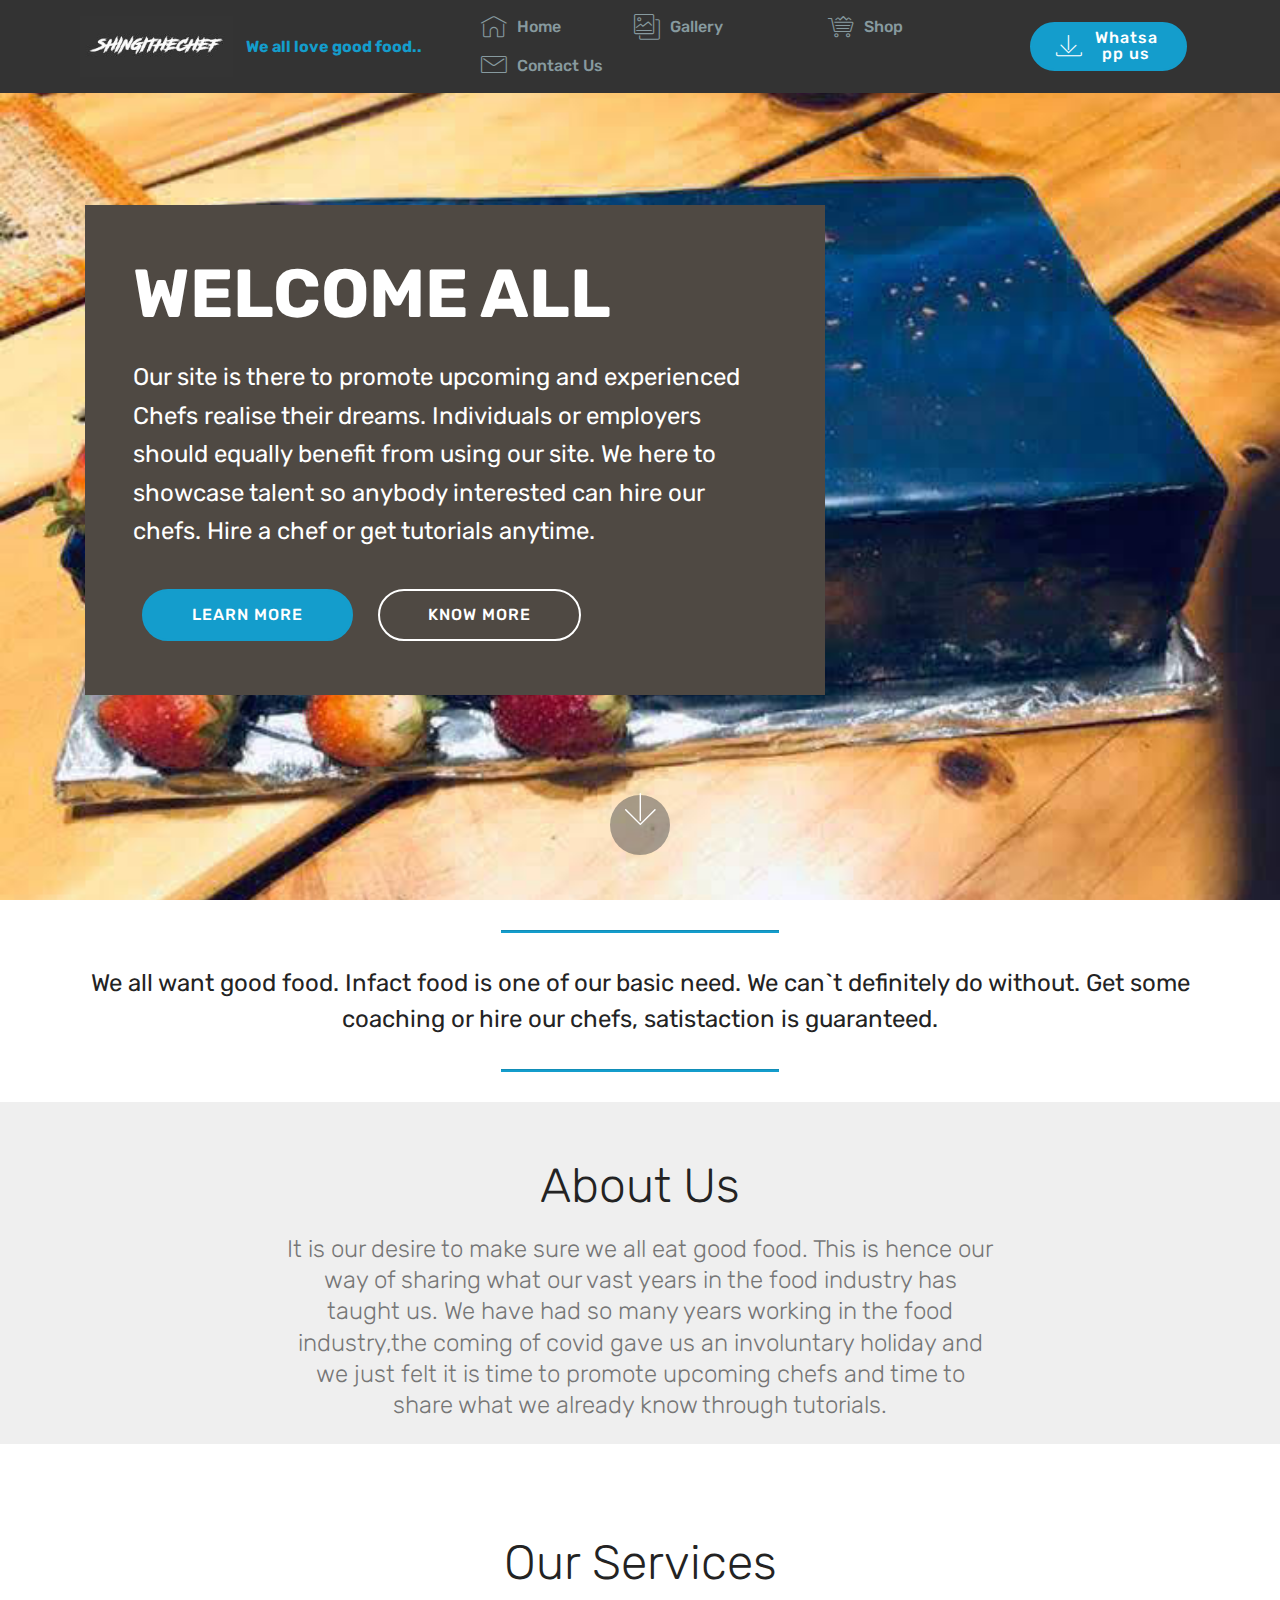
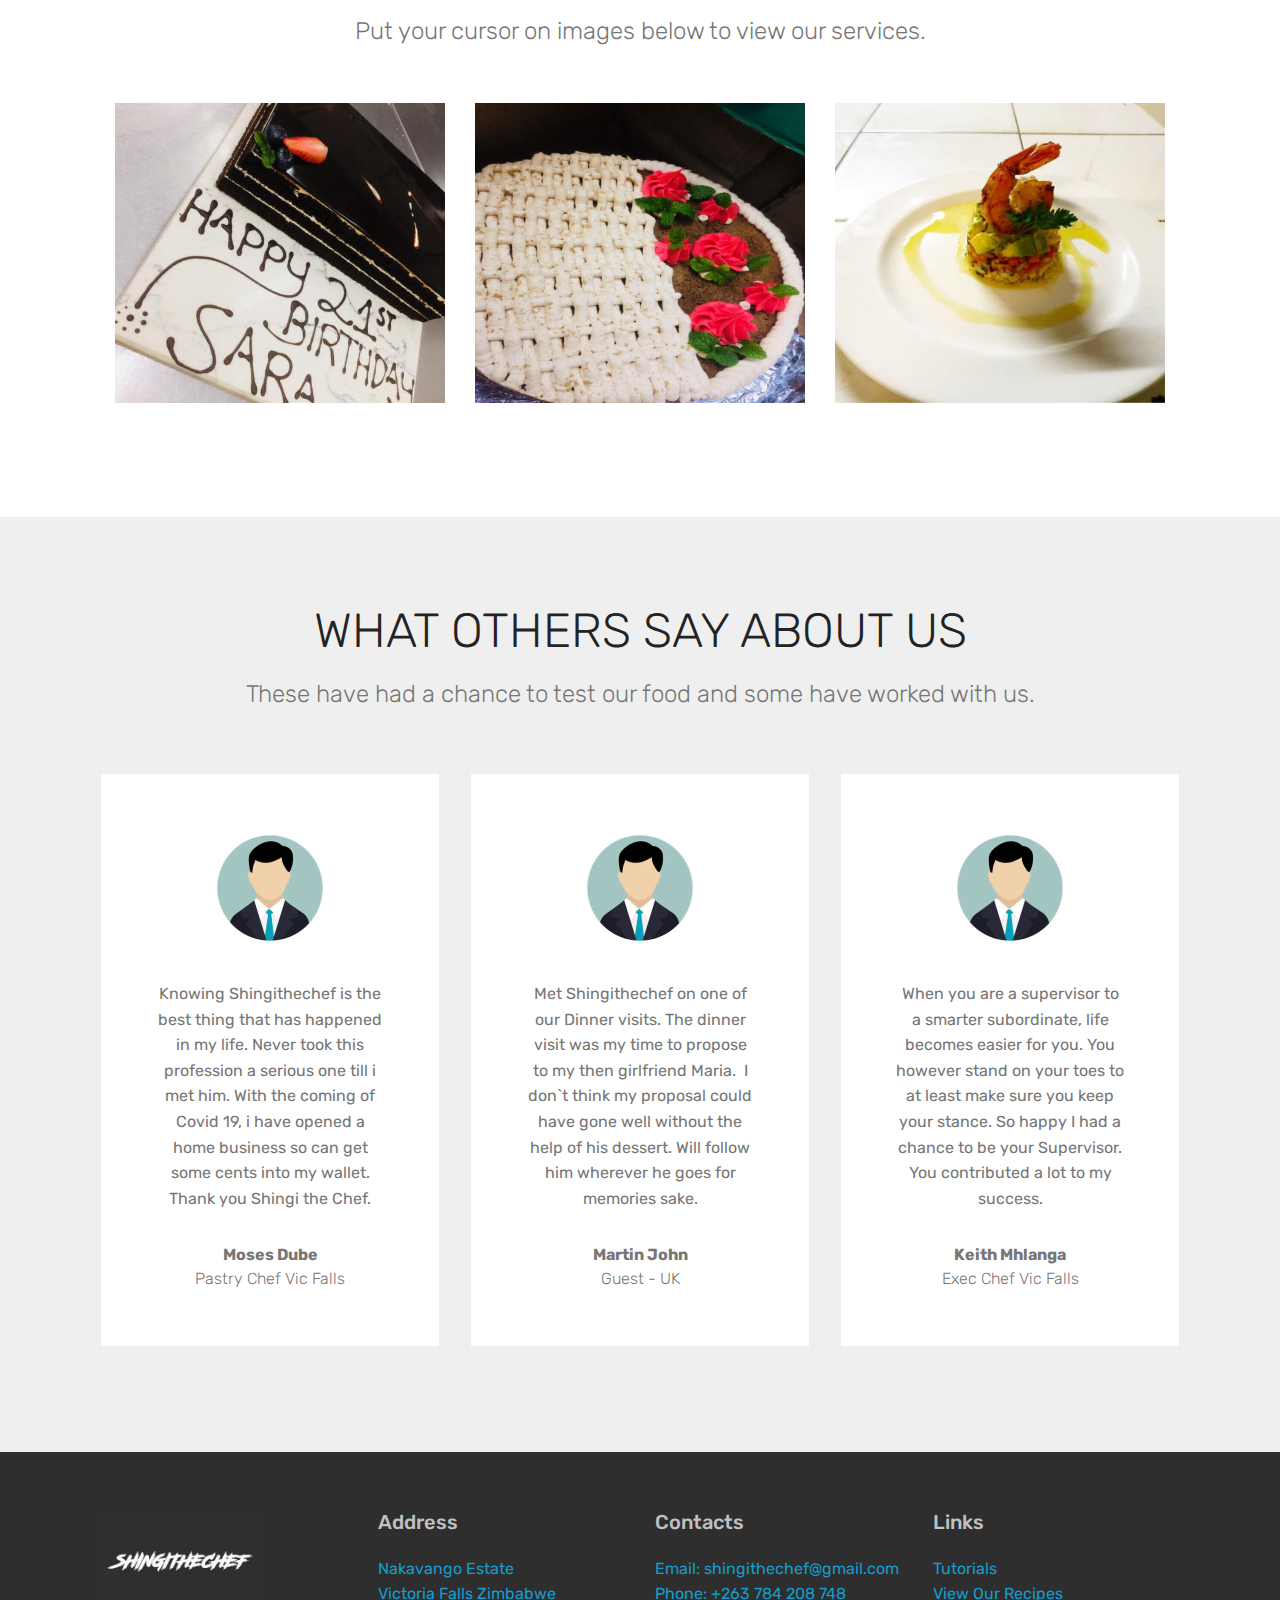
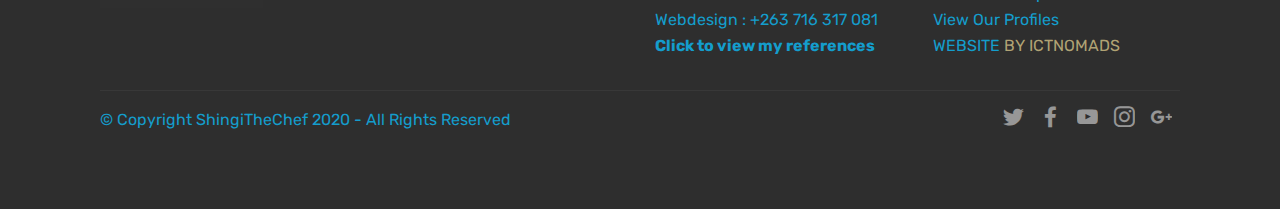
==== commit 6641626b: "create github pages" ====
--- a/index.html
+++ b/index.html
@@ -62,7 +62,7 @@
     </nav>
 </section>
 
-<section class="engine"><a href="https://mobirise.info/e">how to make a website</a></section><section class="header10 cid-s6Qj3INi2O mbr-fullscreen mbr-parallax-background" id="header10-1">
+<section class="engine"><a href="https://mobirise.info/w">free html5 templates</a></section><section class="header10 cid-s6Qj3INi2O mbr-fullscreen mbr-parallax-background" id="header10-1">
 
     
 
@@ -128,7 +128,7 @@
             <div class="col-12 col-md-6 mb-4 col-lg-4">
                 <div class="card flip-card p-5 align-center">
                     <div class="card-front card_cont">
-                        <img src="assets/images/screenshot-20200808-183312-660x658.jpg" alt="Mobirise" title="">
+                        <img src="assets/images/img-20200811-wa0010-660x495.jpg" alt="Mobirise" title="">
                     </div>
                     <div class="card_back card_cont">
                         <h4 class="card-title display-5 py-2 mbr-fonts-style">Promoting upcoming Chefs</h4>
@@ -141,7 +141,7 @@
                 
                 <div class="card flip-card p-5 align-center">
                     <div class="card-front card_cont">
-                        <img src="assets/images/screenshot-20200809-2142-720x886.jpg" alt="Mobirise" title="">
+                        <img src="assets/images/img-20200811-wa0007-660x880.jpg" alt="Mobirise" title="">
                     </div>
                     <div class="card_back card_cont">
                         <h4 class="card-title py-2 mbr-fonts-style display-5"><strong>&nbsp; &nbsp; &nbsp; &nbsp; &nbsp; &nbsp; Tutorials </strong>&nbsp; &nbsp; &nbsp; &nbsp; &nbsp; &nbsp; &nbsp; &nbsp;&nbsp;</h4>
@@ -269,7 +269,7 @@
                 </h5>
                 <p class="mbr-text">
                     Email: <a href="mailto:shingithechef@gmail.com">shingithechef@gmail.com</a>
-                    <br>Phone: <a href="https://wa.me/+263784208748">+263 784 208 748</a><br>Webdesign : <a href="https://wa.me/+263716317081">+263 716 317 081</a></p>
+                    <br>Phone: <a href="https://wa.me/+263784208748">+263 784 208 748</a><br>Webdesign : <a href="https://wa.me/+263716317081">+263 716 317 081</a><br><a href="https://drive.google.com/drive/folders/1SfNjlhAe04Y0WwaBD4W8U1gA0xL3m7C7" target="_blank"><strong>Click to view my references</strong></a></p>
             </div>
             <div class="col-12 col-md-3 mbr-fonts-style display-7">
                 <h5 class="pb-3">
--- a/assets/mobirise/css/mbr-additional.css
+++ b/assets/mobirise/css/mbr-additional.css
@@ -1111,7 +1111,7 @@
   color: #c1c1c1 !important;
 }
 .cid-s6Qj3INi2O {
-  background-image: url("../../../assets/images/mbr-1920x1279.jpg");
+  background-image: url("../../../assets/images/img-20200811-wa0027-720x540.jpg");
 }
 .cid-s6Qj3INi2O .mbr-section-subtitle {
   letter-spacing: .2rem;
--- a/assets/mobirise/css/mbr-additional.css
+++ b/assets/mobirise/css/mbr-additional.css
@@ -1111,7 +1111,7 @@
   color: #c1c1c1 !important;
 }
 .cid-s6Qj3INi2O {
-  background-image: url("../../../assets/images/mbr-1920x1279.jpg");
+  background-image: url("../../../assets/images/img-20200811-wa0027-720x540.jpg");
 }
 .cid-s6Qj3INi2O .mbr-section-subtitle {
   letter-spacing: .2rem;
